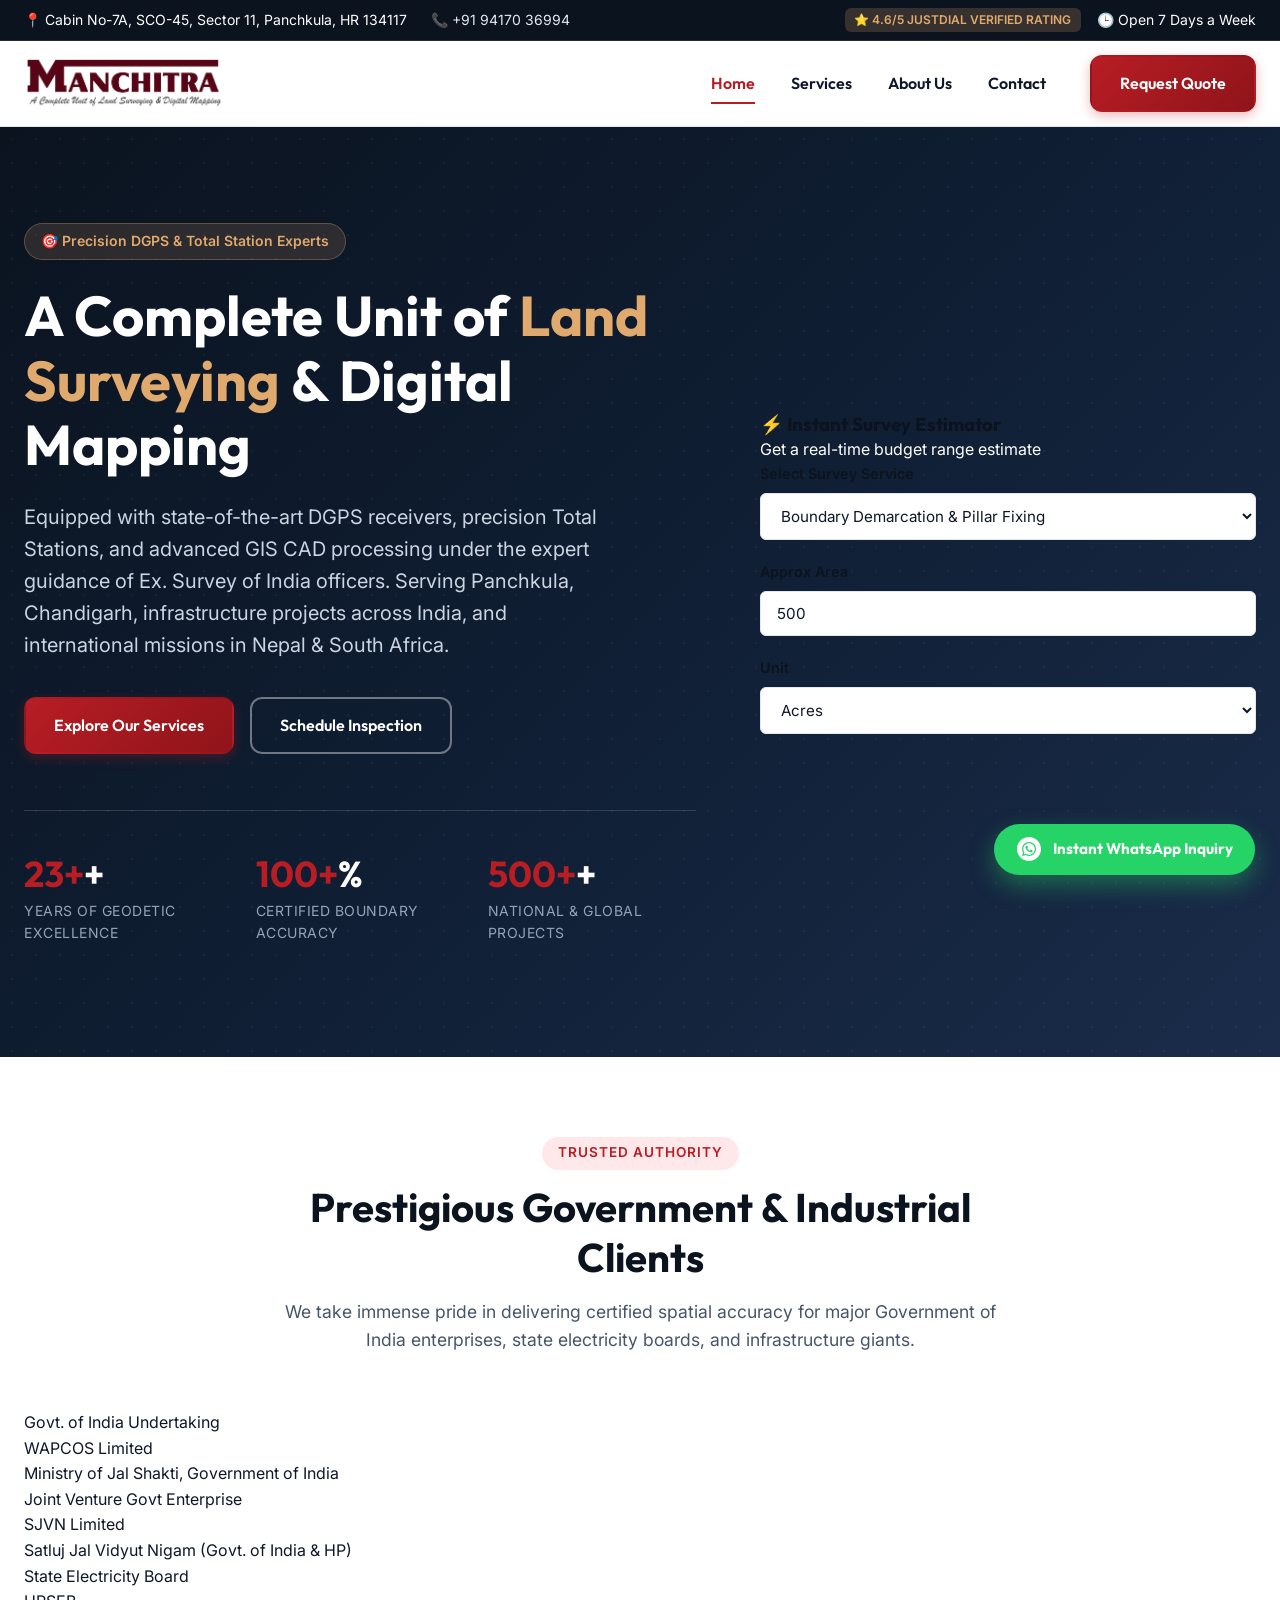
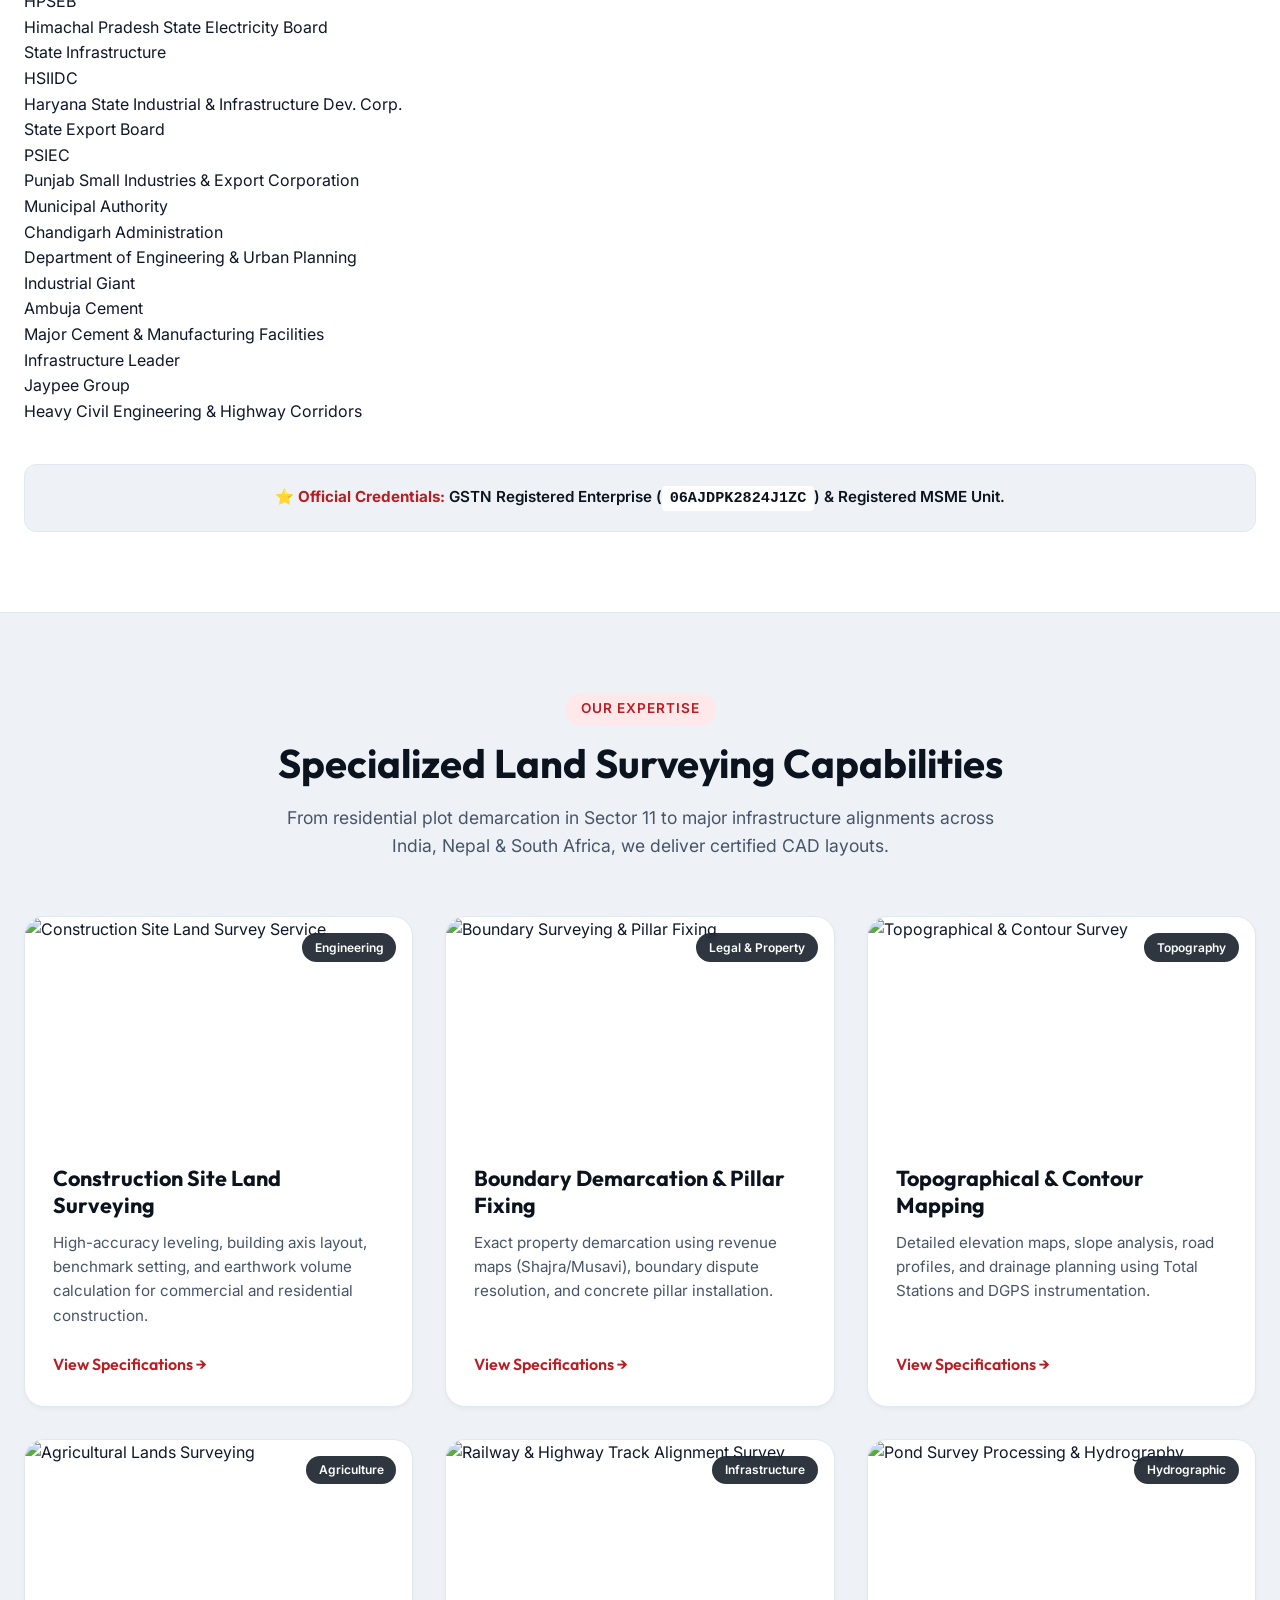
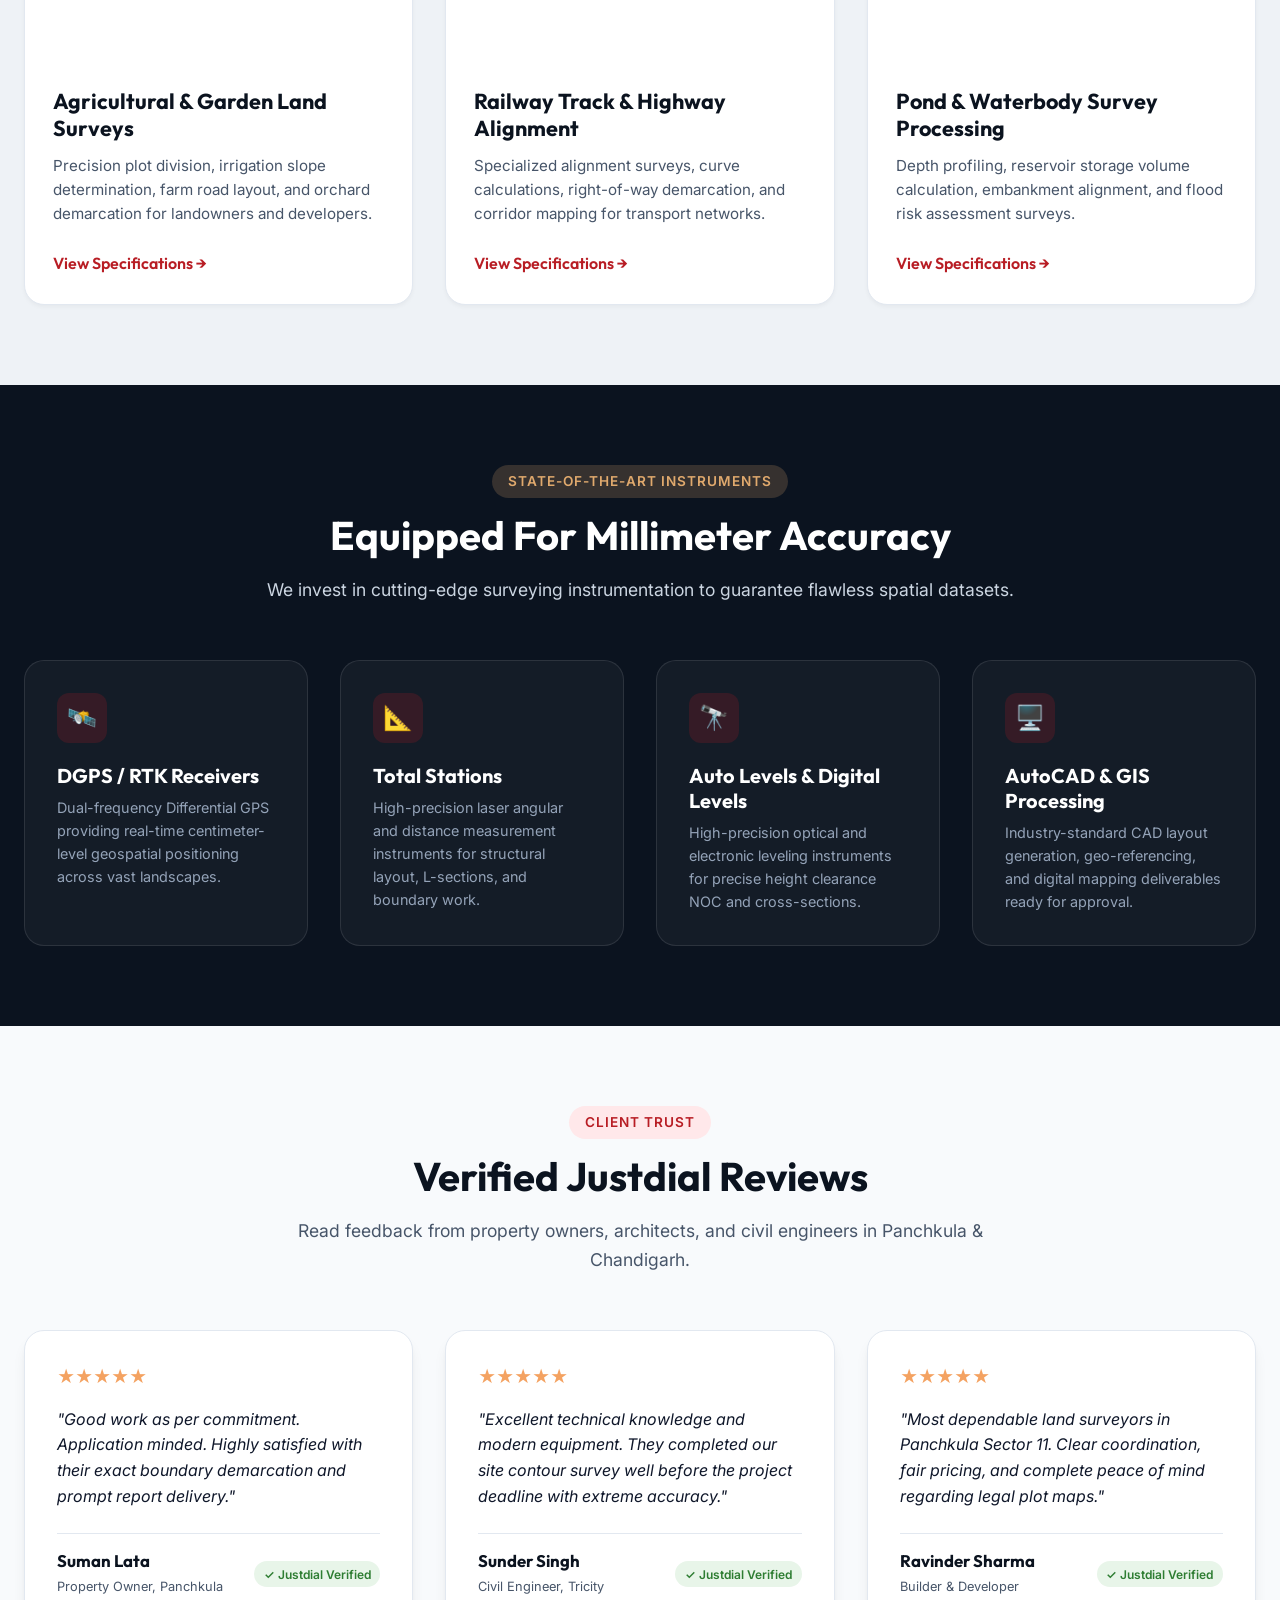
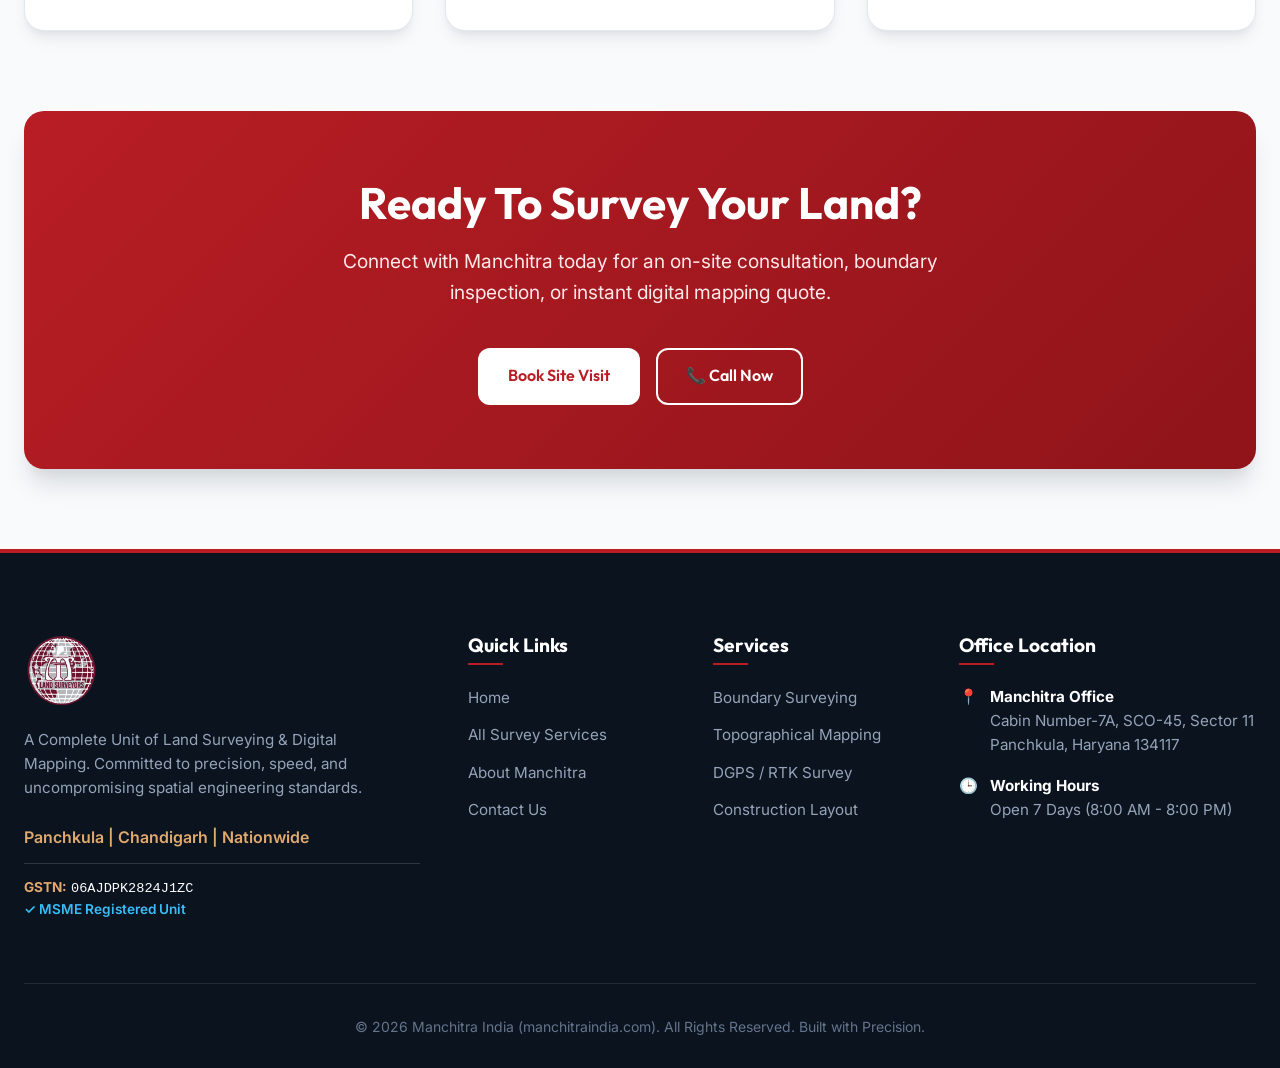
==== index.html @ 1bd9fab3 "Highlight prestigious govt clients, display all 16 services, showcase Er. Narinder Kumar & Ex. Surve" ====
<!DOCTYPE html>
<html lang="en-IN">
<head>
    <meta charset="UTF-8">
    <meta name="viewport" content="width=device-width, initial-scale=1.0">
    <title>Manchitra India | Best Land Surveyors & Digital Mapping in Panchkula & Chandigarh</title>
    <meta name="description" content="Manchitra is a Complete Unit of Land Surveying & Digital Mapping located in Sector 11, Panchkula. Expert services in Boundary Survey, DGPS, Topographical Mapping, Construction Layout & GIS across India.">
    <meta name="keywords" content="Land Surveyors Panchkula, DGPS Survey Chandigarh, Topographical Survey Haryana, Manchitra Land Survey, Boundary Demarcation Tricity, Contour Mapping India">
    <link rel="canonical" href="https://manchitraindia.com/">
    
    <!-- OpenGraph SEO -->
    <meta property="og:title" content="Manchitra India | Complete Unit of Land Surveying & Digital Mapping">
    <meta property="og:description" content="Professional land surveying, DGPS mapping, contour surveys, and construction layout services in Panchkula Sector 11 and nationwide. Rated 4.6★ by verified clients.">
    <meta property="og:type" content="website">
    <meta property="og:url" content="https://manchitraindia.com/">
    <meta property="og:image" content="assets/logo_big.png">
    <link rel="icon" type="image/png" href="assets/logo_small.png">
    <link rel="apple-touch-icon" href="assets/logo_small.png">

    <!-- Stylesheets -->
    <link rel="stylesheet" href="css/style.css">

    <!-- Structured JSON-LD Schema for LocalBusiness & Services -->
    <script type="application/ld+json">
    {
      "@context": "https://schema.org",
      "@type": "ProfessionalService",
      "name": "Manchitra - A Complete Unit of Land Surveying & Digital Mapping",
      "url": "https://manchitraindia.com",
      "logo": "https://manchitraindia.com/assets/logo_big.png",
      "image": "https://images.jdmagicbox.com/comp/panchkula/n3/0172px172.x172.140725221535.d7n3/catalogue/manchitra-panchkula-sector-11-panchkula-land-surveyors-bbo1nt22s8.jpg",
      "description": "Leading land surveying and digital GIS mapping enterprise in Sector 11, Panchkula. Specializing in boundary surveys, DGPS coordinates, highway leveling, and topographical reports.",
      "address": {
        "@type": "PostalAddress",
        "streetAddress": "Cabin Number-7A, SCO-45, Sector 11",
        "addressLocality": "Panchkula",
        "addressRegion": "Haryana",
        "postalCode": "134117",
        "addressCountry": "IN"
      },
      "geo": {
        "@type": "GeoCoordinates",
        "latitude": "30.6864167",
        "longitude": "76.8491389"
      },
      "openingHoursSpecification": [
        {
          "@type": "OpeningHoursSpecification",
          "dayOfWeek": ["Monday", "Tuesday", "Wednesday", "Thursday", "Friday", "Saturday", "Sunday"],
          "opens": "08:00",
          "closes": "20:00"
        }
      ],
      "aggregateRating": {
        "@type": "AggregateRating",
        "ratingValue": "4.6",
        "reviewCount": "23"
      },
      "areaServed": ["Panchkula", "Chandigarh", "Mohali", "Haryana", "Punjab", "Himachal Pradesh", "India", "Nepal", "South Africa"]
    }
    </script>
</head>
<body>

    <!-- Topbar -->
    <div class="topbar">
        <div class="container">
            <div class="topbar-contact">
                <span>📍 Cabin No-7A, SCO-45, Sector 11, Panchkula, HR 134117</span>
                <a href="https://api.whatsapp.com/send?phone=919417036994&text=Hello%20Manchitra%20Team!%20I%20would%20like%20to%20inquire%20about%20land%20surveying%20services." target="_blank" aria-label="Chat on WhatsApp">📞 +91 94170 36994</a>
            </div>
            <div style="display: flex; align-items: center; gap: 1rem;">
                <span class="topbar-badge">⭐ 4.6/5 Justdial Verified Rating</span>
                <span>🕒 Open 7 Days a Week</span>
            </div>
        </div>
    </div>

    <!-- Navigation -->
    <header class="navbar">
        <div class="container nav-container">
            <a href="index.html" class="brand-logo">
                <img src="assets/logo_big.png" alt="Manchitra Land Surveying Logo">
            </a>
            <nav class="nav-links">
                <a href="index.html" class="nav-link active">Home</a>
                <a href="services.html" class="nav-link">Services</a>
                <a href="about.html" class="nav-link">About Us</a>
                <a href="contact.html" class="nav-link">Contact</a>
                <a href="contact.html" class="btn btn-primary" style="margin-left: 0.5rem;">Request Quote</a>
            </nav>
            <button class="mobile-toggle" id="mobile-menu-btn" aria-label="Toggle Menu">☰</button>
        </div>
    </header>

    <!-- Dynamic Hero Section -->
    <section class="hero">
        <div class="hero-contour-bg"></div>
        <div class="container hero-grid">
            <div class="hero-content">
                <div class="hero-tag">🎯 Precision DGPS & Total Station Experts</div>
                <h1 class="hero-title">A Complete Unit of <span>Land Surveying</span> & Digital Mapping</h1>
                <p class="hero-subtitle">Equipped with state-of-the-art DGPS receivers, precision Total Stations, and advanced GIS CAD processing under the expert guidance of Ex. Survey of India officers. Serving Panchkula, Chandigarh, infrastructure projects across India, and international missions in Nepal & South Africa.</p>
                <div class="hero-actions">
                    <a href="services.html" class="btn btn-primary">Explore Our Services</a>
                    <a href="contact.html" class="btn btn-outline" style="color: #FFFFFF; border-color: rgba(255,255,255,0.4);">Schedule Inspection</a>
                </div>
                <div class="hero-stats">
                    <div class="stat-item">
                        <h3><span class="counter-val" data-target="23">0</span>+</h3>
                        <p>Years of Geodetic Excellence</p>
                    </div>
                    <div class="stat-item">
                        <h3><span class="counter-val" data-target="100">0</span>%</h3>
                        <p>Certified Boundary Accuracy</p>
                    </div>
                    <div class="stat-item">
                        <h3><span class="counter-val" data-target="500">0</span>+</h3>
                        <p>National & Global Projects</p>
                    </div>
                </div>
            </div>
            
            <div class="hero-interactive">
                <div class="estimator-card">
                    <div class="estimator-header">
                        <h3>⚡ Instant Survey Estimator</h3>
                        <p>Get a real-time budget range estimate</p>
                    </div>
                    <form id="consultation-form">
                        <div class="form-group">
                            <label class="form-label" for="survey-type">Select Survey Service</label>
                            <select id="survey-type" class="form-select">
                                <option value="boundary">Boundary Demarcation & Pillar Fixing</option>
                                <option value="topography">Topographical & Contour Mapping</option>
                                <option value="construction">Construction Layout & Leveling</option>
                                <option value="agriculture">Agricultural & Garden Land Division</option>
                                <option value="infrastructure">Railway Track & Highway Alignment</option>
                                <option value="hydro">Pond Survey & Hydrography</option>
                            </select>
                        </div>
                        <div class="form-row">
                            <div class="form-group">
                                <label class="form-label" for="plot-size">Approx Area</label>
                                <input type="number" id="plot-size" class="form-input" placeholder="e.g. 500" value="500" min="1">
                            </div>
                            <div class="form-group">
                                <label class="form-label" for="area-unit">Unit</label>
                                <select id="area-unit" class="form-select">
                                    <option value="acre">Acres</option>
                                    <option value="sqyd">Sq. Yards</option>
                                </select>
                            </div>
                        </div>
                    </form>
                </div>
            </div>
        </div>
    </section>

    <!-- Prestigious Clients Section -->
    <section class="section" style="background: #FFFFFF; border-bottom: 1px solid var(--border-color);">
        <div class="container">
            <div class="section-header">
                <span class="section-tag" style="color: var(--primary);">Trusted Authority</span>
                <h2 class="section-title">Prestigious Government & Industrial Clients</h2>
                <p class="section-desc">We take immense pride in delivering certified spatial accuracy for major Government of India enterprises, state electricity boards, and infrastructure giants.</p>
            </div>
            <div class="client-grid">
                <div class="client-card">
                    <span class="client-badge badge-govt">Govt. of India Undertaking</span>
                    <div class="client-name">WAPCOS Limited</div>
                    <div class="client-desc">Ministry of Jal Shakti, Government of India</div>
                </div>
                <div class="client-card">
                    <span class="client-badge badge-power">Joint Venture Govt Enterprise</span>
                    <div class="client-name">SJVN Limited</div>
                    <div class="client-desc">Satluj Jal Vidyut Nigam (Govt. of India & HP)</div>
                </div>
                <div class="client-card">
                    <span class="client-badge badge-govt">State Electricity Board</span>
                    <div class="client-name">HPSEB</div>
                    <div class="client-desc">Himachal Pradesh State Electricity Board</div>
                </div>
                <div class="client-card">
                    <span class="client-badge badge-power">State Infrastructure</span>
                    <div class="client-name">HSIIDC</div>
                    <div class="client-desc">Haryana State Industrial & Infrastructure Dev. Corp.</div>
                </div>
                <div class="client-card">
                    <span class="client-badge badge-govt">State Export Board</span>
                    <div class="client-name">PSIEC</div>
                    <div class="client-desc">Punjab Small Industries & Export Corporation</div>
                </div>
                <div class="client-card">
                    <span class="client-badge badge-power">Municipal Authority</span>
                    <div class="client-name">Chandigarh Administration</div>
                    <div class="client-desc">Department of Engineering & Urban Planning</div>
                </div>
                <div class="client-card">
                    <span class="client-badge badge-infra">Industrial Giant</span>
                    <div class="client-name">Ambuja Cement</div>
                    <div class="client-desc">Major Cement & Manufacturing Facilities</div>
                </div>
                <div class="client-card">
                    <span class="client-badge badge-infra">Infrastructure Leader</span>
                    <div class="client-name">Jaypee Group</div>
                    <div class="client-desc">Heavy Civil Engineering & Highway Corridors</div>
                </div>
            </div>
            <div style="margin-top: 2.5rem; padding: 1.25rem 2rem; background: var(--bg-alt); border-radius: var(--radius-md); text-align: center; border: 1px solid var(--border-color);">
                <p style="margin: 0; font-size: 0.95rem; color: var(--navy-dark); font-weight: 600;">
                    ⭐ <strong style="color: var(--primary);">Official Credentials:</strong> GSTN Registered Enterprise (<code style="background: #FFFFFF; padding: 0.2rem 0.5rem; border-radius: 4px; font-weight: 700;">06AJDPK2824J1ZC</code>) & Registered MSME Unit.
                </p>
            </div>
        </div>
    </section>

    <!-- Core Services Section -->
    <section class="section" style="background-color: var(--bg-alt);">
        <div class="container">
            <div class="section-header">
                <span class="section-tag">Our Expertise</span>
                <h2 class="section-title">Specialized Land Surveying Capabilities</h2>
                <p class="section-desc">From residential plot demarcation in Sector 11 to major infrastructure alignments across India, Nepal & South Africa, we deliver certified CAD layouts.</p>
            </div>
            <div class="services-grid">
                <!-- Card 1 -->
                <article class="service-card">
                    <div class="service-image">
                        <img src="https://images.jdmagicbox.com/quickquotes/images_main/construction-site-lands-survey-service-2220748091-632ebdai.jpg" alt="Construction Site Land Survey Service" loading="lazy">
                        <span class="service-badge">Engineering</span>
                    </div>
                    <div class="service-content">
                        <h3>Construction Site Land Surveying</h3>
                        <p>High-accuracy leveling, building axis layout, benchmark setting, and earthwork volume calculation for commercial and residential construction.</p>
                        <a href="services.html#construction" class="service-link">View Specifications →</a>
                    </div>
                </article>

                <!-- Card 2 -->
                <article class="service-card">
                    <div class="service-image">
                        <img src="https://images.jdmagicbox.com/quickquotes/images_main/boundary-surveying-service-2220747751-vrj4vju0.jpg" alt="Boundary Surveying & Pillar Fixing" loading="lazy">
                        <span class="service-badge">Legal & Property</span>
                    </div>
                    <div class="service-content">
                        <h3>Boundary Demarcation & Pillar Fixing</h3>
                        <p>Exact property demarcation using revenue maps (Shajra/Musavi), boundary dispute resolution, and concrete pillar installation.</p>
                        <a href="services.html#boundary" class="service-link">View Specifications →</a>
                    </div>
                </article>

                <!-- Card 3 -->
                <article class="service-card">
                    <div class="service-image">
                        <img src="https://images.jdmagicbox.com/quickquotes/images_main/topographical-building-surveying-service-2220746801-k1uf9dxy.jpg" alt="Topographical & Contour Survey" loading="lazy">
                        <span class="service-badge">Topography</span>
                    </div>
                    <div class="service-content">
                        <h3>Topographical & Contour Mapping</h3>
                        <p>Detailed elevation maps, slope analysis, road profiles, and drainage planning using Total Stations and DGPS instrumentation.</p>
                        <a href="services.html#topography" class="service-link">View Specifications →</a>
                    </div>
                </article>

                <!-- Card 4 -->
                <article class="service-card">
                    <div class="service-image">
                        <img src="https://images.jdmagicbox.com/quickquotes/images_main/agricultural-lands-surveying-services-2220748364-o0g5fwv8.jpg" alt="Agricultural Lands Surveying" loading="lazy">
                        <span class="service-badge">Agriculture</span>
                    </div>
                    <div class="service-content">
                        <h3>Agricultural & Garden Land Surveys</h3>
                        <p>Precision plot division, irrigation slope determination, farm road layout, and orchard demarcation for landowners and developers.</p>
                        <a href="services.html#agriculture" class="service-link">View Specifications →</a>
                    </div>
                </article>

                <!-- Card 5 -->
                <article class="service-card">
                    <div class="service-image">
                        <img src="https://images.jdmagicbox.com/quickquotes/images_main/railway-track-alignment-survey-services-2220748150-n3rke7xu.jpg" alt="Railway & Highway Track Alignment Survey" loading="lazy">
                        <span class="service-badge">Infrastructure</span>
                    </div>
                    <div class="service-content">
                        <h3>Railway Track & Highway Alignment</h3>
                        <p>Specialized alignment surveys, curve calculations, right-of-way demarcation, and corridor mapping for transport networks.</p>
                        <a href="services.html#infrastructure" class="service-link">View Specifications →</a>
                    </div>
                </article>

                <!-- Card 6 -->
                <article class="service-card">
                    <div class="service-image">
                        <img src="https://images.jdmagicbox.com/quickquotes/images_main/pond-survey-processing-services-2220748122-t9b03xxu.jpg" alt="Pond Survey Processing & Hydrography" loading="lazy">
                        <span class="service-badge">Hydrographic</span>
                    </div>
                    <div class="service-content">
                        <h3>Pond & Waterbody Survey Processing</h3>
                        <p>Depth profiling, reservoir storage volume calculation, embankment alignment, and flood risk assessment surveys.</p>
                        <a href="services.html#hydro" class="service-link">View Specifications →</a>
                    </div>
                </article>
            </div>
        </div>
    </section>

    <!-- Equipment & Technology Section -->
    <section class="section tech-section">
        <div class="container">
            <div class="section-header">
                <span class="section-tag" style="background: rgba(224,169,109,0.2); color: var(--accent-gold);">State-of-the-Art Instruments</span>
                <h2 class="section-title" style="color: #FFFFFF;">Equipped For Millimeter Accuracy</h2>
                <p class="section-desc" style="color: #CBD5E1;">We invest in cutting-edge surveying instrumentation to guarantee flawless spatial datasets.</p>
            </div>
            <div class="tech-grid">
                <div class="tech-card">
                    <div class="tech-icon">🛰️</div>
                    <h3>DGPS / RTK Receivers</h3>
                    <p>Dual-frequency Differential GPS providing real-time centimeter-level geospatial positioning across vast landscapes.</p>
                </div>
                <div class="tech-card">
                    <div class="tech-icon">📐</div>
                    <h3>Total Stations</h3>
                    <p>High-precision laser angular and distance measurement instruments for structural layout, L-sections, and boundary work.</p>
                </div>
                <div class="tech-card">
                    <div class="tech-icon">🔭</div>
                    <h3>Auto Levels & Digital Levels</h3>
                    <p>High-precision optical and electronic leveling instruments for precise height clearance NOC and cross-sections.</p>
                </div>
                <div class="tech-card">
                    <div class="tech-icon">🖥️</div>
                    <h3>AutoCAD & GIS Processing</h3>
                    <p>Industry-standard CAD layout generation, geo-referencing, and digital mapping deliverables ready for approval.</p>
                </div>
            </div>
        </div>
    </section>

    <!-- Testimonials / Verified Reviews -->
    <section class="section">
        <div class="container">
            <div class="section-header">
                <span class="section-tag">Client Trust</span>
                <h2 class="section-title">Verified Justdial Reviews</h2>
                <p class="section-desc">Read feedback from property owners, architects, and civil engineers in Panchkula & Chandigarh.</p>
            </div>
            <div class="testimonials-grid">
                <div class="review-card">
                    <div class="review-stars">★★★★★</div>
                    <p class="review-text">"Good work as per commitment. Application minded. Highly satisfied with their exact boundary demarcation and prompt report delivery."</p>
                    <div class="review-author">
                        <div class="author-info">
                            <h4>Suman Lata</h4>
                            <span>Property Owner, Panchkula</span>
                        </div>
                        <span class="jd-verified">✓ Justdial Verified</span>
                    </div>
                </div>
                <div class="review-card">
                    <div class="review-stars">★★★★★</div>
                    <p class="review-text">"Excellent technical knowledge and modern equipment. They completed our site contour survey well before the project deadline with extreme accuracy."</p>
                    <div class="review-author">
                        <div class="author-info">
                            <h4>Sunder Singh</h4>
                            <span>Civil Engineer, Tricity</span>
                        </div>
                        <span class="jd-verified">✓ Justdial Verified</span>
                    </div>
                </div>
                <div class="review-card">
                    <div class="review-stars">★★★★★</div>
                    <p class="review-text">"Most dependable land surveyors in Panchkula Sector 11. Clear coordination, fair pricing, and complete peace of mind regarding legal plot maps."</p>
                    <div class="review-author">
                        <div class="author-info">
                            <h4>Ravinder Sharma</h4>
                            <span>Builder & Developer</span>
                        </div>
                        <span class="jd-verified">✓ Justdial Verified</span>
                    </div>
                </div>
            </div>
        </div>
    </section>

    <!-- CTA Banner -->
    <section class="section" style="padding-top: 0;">
        <div class="container">
            <div class="cta-banner">
                <h2>Ready To Survey Your Land?</h2>
                <p>Connect with Manchitra today for an on-site consultation, boundary inspection, or instant digital mapping quote.</p>
                <div style="display: flex; gap: 1rem; justify-content: center; flex-wrap: wrap;">
                    <a href="contact.html" class="btn btn-secondary" style="background: #FFFFFF; color: var(--primary);">Book Site Visit</a>
                    <a href="tel:+919417036994" class="btn btn-outline" style="color: #FFFFFF; border-color: #FFFFFF;">📞 Call Now</a>
                </div>
            </div>
        </div>
    </section>

    <!-- Footer -->
    <footer class="footer">
        <div class="container">
            <div class="footer-grid">
                <div class="footer-brand">
                    <img src="assets/logo_small.png" alt="Manchitra Footer Logo">
                    <p>A Complete Unit of Land Surveying & Digital Mapping. Committed to precision, speed, and uncompromising spatial engineering standards.</p>
                    <div style="color: var(--accent-gold); font-weight: 600;">Panchkula | Chandigarh | Nationwide</div>
                    <div style="margin-top: 0.8rem; padding-top: 0.8rem; border-top: 1px solid rgba(255,255,255,0.15); font-size: 0.85rem; line-height: 1.5;">
                        <span style="color: var(--accent-gold); font-weight: 700;">GSTN:</span> <code style="color: #FFFFFF; font-family: monospace;">06AJDPK2824J1ZC</code><br>
                        <span style="color: #38BDF8; font-weight: 600;">✓ MSME Registered Unit</span>
                    </div>
                </div>
                <div>
                    <h3 class="footer-heading">Quick Links</h3>
                    <ul class="footer-links">
                        <li><a href="index.html">Home</a></li>
                        <li><a href="services.html">All Survey Services</a></li>
                        <li><a href="about.html">About Manchitra</a></li>
                        <li><a href="contact.html">Contact Us</a></li>
                    </ul>
                </div>
                <div>
                    <h3 class="footer-heading">Services</h3>
                    <ul class="footer-links">
                        <li><a href="services.html">Boundary Surveying</a></li>
                        <li><a href="services.html">Topographical Mapping</a></li>
                        <li><a href="services.html">DGPS / RTK Survey</a></li>
                        <li><a href="services.html">Construction Layout</a></li>
                    </ul>
                </div>
                <div>
                    <h3 class="footer-heading">Office Location</h3>
                    <ul class="footer-contact">
                        <li><span>📍</span><div><strong>Manchitra Office</strong><br>Cabin Number-7A, SCO-45, Sector 11<br>Panchkula, Haryana 134117</div></li>
                        <li><span>🕒</span><div><strong>Working Hours</strong><br>Open 7 Days (8:00 AM - 8:00 PM)</div></li>
                    </ul>
                </div>
            </div>
            <div class="footer-bottom">
                <p>&copy; 2026 Manchitra India (manchitraindia.com). All Rights Reserved. Built with Precision.</p>
            </div>
        </div>
    </footer>

    <!-- Floating WhatsApp Widget -->
    <a href="https://api.whatsapp.com/send?phone=919417036994&text=Hello%20Manchitra%20Team!%20I%20would%20like%20to%20inquire%20about%20land%20surveying%20services." target="_blank" class="whatsapp-float" aria-label="Chat on WhatsApp">
        <svg viewBox="0 0 24 24"><path d="M12.031 6.172c-3.181 0-5.767 2.586-5.768 5.766-.001 1.298.38 2.27 1.019 3.287l-.582 2.128 2.182-.573c.978.58 1.911.928 3.145.929 3.178 0 5.767-2.587 5.768-5.766.001-3.187-2.575-5.77-5.764-5.771zm3.392 8.244c-.144.405-.837.774-1.17.824-.299.045-.677.063-1.092-.069-.252-.08-.575-.187-.988-.365-1.739-.751-2.874-2.502-2.961-2.617-.087-.116-.708-.94-.708-1.793s.448-1.273.607-1.446c.159-.173.346-.217.462-.217l.332.006c.106.005.249-.04.39.298.144.347.491 1.2.534 1.287.043.087.072.188.014.304-.058.116-.087.188-.173.289l-.26.304c-.087.086-.177.18-.076.354.101.174.449.741.964 1.201.662.591 1.221.774 1.394.86s.289.072.39-.043c.101-.116.433-.506.549-.68.116-.173.231-.145.39-.087s1.011.477 1.184.564.289.13.332.202c.045.072.045.419-.1.824zm-3.423-14.416c-6.627 0-12 5.373-12 12s5.373 12 12 12 12-5.373 12-12-5.373-12-12-12zm.029 18.88c-1.161 0-2.305-.292-3.318-.844l-3.677.964.984-3.595c-.607-1.052-.927-2.246-.926-3.468.001-3.825 3.113-6.937 6.937-6.937 1.856.001 3.601.723 4.914 2.036 1.312 1.313 2.034 3.058 2.034 4.913-.001 3.824-3.113 6.931-6.948 6.931z"/></svg>
        <span>Instant WhatsApp Inquiry</span>
    </a>

    <!-- Main JavaScript -->
    <script src="js/main.js"></script>
</body>
</html>
---- css/style.css ----
@import url('https://fonts.googleapis.com/css2?family=Inter:wght@300;400;500;600;700&family=Outfit:wght@400;500;600;700;800&display=swap');

:root {
    /* Brand Design Tokens */
    --primary: #B81D24;
    --primary-hover: #D41C2B;
    --primary-dark: #8F141A;
    --primary-light: #FFE8EA;
    
    --navy-dark: #0B131F;
    --navy-card: #142135;
    --navy-light: #1E304B;
    
    --accent-gold: #E0A96D;
    --accent-amber: #F4A261;
    --whatsapp-green: #25D366;
    --whatsapp-hover: #128C7E;
    
    /* Neutral Palette */
    --bg-main: #F8FAFC;
    --bg-alt: #EEF2F6;
    --bg-card: #FFFFFF;
    --text-main: #0F172A;
    --text-muted: #475569;
    --text-light: #94A3B8;
    --border-color: #E2E8F0;
    
    /* Typography */
    --font-heading: 'Outfit', -apple-system, BlinkMacSystemFont, 'Segoe UI', Roboto, sans-serif;
    --font-body: 'Inter', -apple-system, BlinkMacSystemFont, 'Segoe UI', Roboto, sans-serif;
    
    /* Shadows & Effects */
    --shadow-sm: 0 2px 4px rgba(11, 19, 31, 0.04);
    --shadow-md: 0 10px 15px -3px rgba(11, 19, 31, 0.08), 0 4px 6px -2px rgba(11, 19, 31, 0.04);
    --shadow-lg: 0 20px 25px -5px rgba(11, 19, 31, 0.12), 0 10px 10px -5px rgba(11, 19, 31, 0.04);
    --shadow-glow: 0 0 25px rgba(184, 29, 36, 0.25);
    
    --radius-sm: 6px;
    --radius-md: 12px;
    --radius-lg: 20px;
    --radius-full: 9999px;
    
    --transition: all 0.3s cubic-bezier(0.4, 0, 0.2, 1);
}

/* Global Reset & Base */
*, *::before, *::after {
    box-sizing: border-box;
    margin: 0;
    padding: 0;
}

html {
    scroll-behavior: smooth;
    font-size: 16px;
}

body {
    font-family: var(--font-body);
    background-color: var(--bg-main);
    color: var(--text-main);
    line-height: 1.6;
    overflow-x: hidden;
    -webkit-font-smoothing: antialiased;
}

h1, h2, h3, h4, h5, h6 {
    font-family: var(--font-heading);
    color: var(--navy-dark);
    line-height: 1.25;
    font-weight: 700;
}

a {
    color: inherit;
    text-decoration: none;
    transition: var(--transition);
}

img {
    max-width: 100%;
    height: auto;
    display: block;
}

ul {
    list-style: none;
}

/* Container */
.container {
    width: 100%;
    max-width: 1280px;
    margin: 0 auto;
    padding: 0 1.5rem;
}

/* Section Common */
.section {
    padding: 5rem 0;
}

.section-header {
    text-align: center;
    max-width: 750px;
    margin: 0 auto 3.5rem auto;
}

.section-tag {
    display: inline-block;
    padding: 0.35rem 1rem;
    background-color: var(--primary-light);
    color: var(--primary);
    font-weight: 600;
    font-size: 0.85rem;
    text-transform: uppercase;
    letter-spacing: 1px;
    border-radius: var(--radius-full);
    margin-bottom: 0.75rem;
}

.section-title {
    font-size: 2.5rem;
    margin-bottom: 1rem;
}

.section-desc {
    color: var(--text-muted);
    font-size: 1.1rem;
}

/* Buttons */
.btn {
    display: inline-flex;
    align-items: center;
    justify-content: center;
    gap: 0.5rem;
    padding: 0.85rem 1.75rem;
    font-family: var(--font-heading);
    font-weight: 600;
    font-size: 1rem;
    border-radius: var(--radius-md);
    cursor: pointer;
    transition: var(--transition);
    border: 2px solid transparent;
}

.btn-primary {
    background: linear-gradient(135deg, var(--primary) 0%, var(--primary-dark) 100%);
    color: #FFFFFF;
    box-shadow: 0 4px 12px rgba(184, 29, 36, 0.3);
}

.btn-primary:hover {
    background: linear-gradient(135deg, var(--primary-hover) 0%, var(--primary) 100%);
    transform: translateY(-2px);
    box-shadow: 0 6px 18px rgba(184, 29, 36, 0.4);
}

.btn-secondary {
    background-color: var(--navy-dark);
    color: #FFFFFF;
}

.btn-secondary:hover {
    background-color: var(--navy-light);
    transform: translateY(-2px);
}

.btn-outline {
    background-color: transparent;
    border-color: var(--navy-dark);
    color: var(--navy-dark);
}

.btn-outline:hover {
    background-color: var(--navy-dark);
    color: #FFFFFF;
}

/* Top Notification Bar */
.topbar {
    background-color: var(--navy-dark);
    color: #FFFFFF;
    font-size: 0.875rem;
    padding: 0.5rem 0;
    border-bottom: 1px solid rgba(255, 255, 255, 0.1);
}

.topbar .container {
    display: flex;
    justify-content: space-between;
    align-items: center;
    flex-wrap: wrap;
    gap: 1rem;
}

.topbar-contact {
    display: flex;
    align-items: center;
    gap: 1.5rem;
}

.topbar-contact a {
    display: flex;
    align-items: center;
    gap: 0.4rem;
    color: #E2E8F0;
}

.topbar-contact a:hover {
    color: var(--accent-gold);
}

.topbar-badge {
    background-color: rgba(224, 169, 109, 0.2);
    color: var(--accent-gold);
    padding: 0.15rem 0.6rem;
    border-radius: var(--radius-sm);
    font-weight: 600;
    font-size: 0.75rem;
    text-transform: uppercase;
}

/* Navigation Header */
.navbar {
    position: sticky;
    top: 0;
    z-index: 1000;
    background-color: rgba(255, 255, 255, 0.95);
    backdrop-filter: blur(12px);
    border-bottom: 1px solid var(--border-color);
    transition: var(--transition);
}

.navbar.scrolled {
    box-shadow: var(--shadow-md);
}

.nav-container {
    display: flex;
    justify-content: space-between;
    align-items: center;
    height: 85px;
}

.brand-logo {
    display: flex;
    align-items: center;
    gap: 0.75rem;
}

.brand-logo img {
    height: 55px;
    width: auto;
    transition: var(--transition);
}

.brand-logo:hover img {
    transform: scale(1.02);
}

.nav-links {
    display: flex;
    align-items: center;
    gap: 2.25rem;
}

.nav-link {
    font-family: var(--font-heading);
    font-weight: 600;
    color: var(--text-main);
    position: relative;
    padding: 0.5rem 0;
}

.nav-link::after {
    content: '';
    position: absolute;
    bottom: 0;
    left: 0;
    width: 0;
    height: 2px;
    background-color: var(--primary);
    transition: width 0.3s ease;
}

.nav-link:hover {
    color: var(--primary);
}

.nav-link:hover::after, .nav-link.active::after {
    width: 100%;
}

.nav-link.active {
    color: var(--primary);
}

/* Mobile Menu Button */
.mobile-toggle {
    display: none;
    background: none;
    border: none;
    font-size: 1.75rem;
    color: var(--navy-dark);
    cursor: pointer;
}

/* Hero Section */
.hero {
    position: relative;
    background: linear-gradient(135deg, var(--navy-dark) 0%, #0F1E33 50%, #1A2C4A 100%);
    color: #FFFFFF;
    padding: 6rem 0 7rem 0;
    overflow: hidden;
}

.hero-contour-bg {
    position: absolute;
    inset: 0;
    background-image: radial-gradient(rgba(255, 255, 255, 0.08) 1px, transparent 1px);
    background-size: 24px 24px;
    opacity: 0.6;
}

.hero-grid {
    display: grid;
    grid-template-columns: 1.15fr 0.85fr;
    gap: 4rem;
    align-items: center;
    position: relative;
    z-index: 2;
}

.hero-tag {
    display: inline-flex;
    align-items: center;
    gap: 0.5rem;
    padding: 0.4rem 1rem;
    background-color: rgba(224, 169, 109, 0.15);
    border: 1px solid rgba(224, 169, 109, 0.3);
    color: var(--accent-gold);
    border-radius: var(--radius-full);
    font-size: 0.875rem;
    font-weight: 600;
    margin-bottom: 1.5rem;
}

.hero-title {
    font-size: 3.5rem;
    line-height: 1.15;
    color: #FFFFFF;
    margin-bottom: 1.5rem;
}

.hero-title span {
    color: var(--accent-gold);
}

.hero-subtitle {
    font-size: 1.25rem;
    color: #CBD5E1;
    margin-bottom: 2.25rem;
    max-width: 600px;
}

.hero-actions {
    display: flex;
    flex-wrap: wrap;
    gap: 1rem;
    margin-bottom: 3.5rem;
}

.hero-stats {
    display: grid;
    grid-template-columns: repeat(3, 1fr);
    gap: 1.5rem;
    padding-top: 2.5rem;
    border-top: 1px solid rgba(255, 255, 255, 0.15);
}

.stat-item h3 {
    font-size: 2.25rem;
    color: #FFFFFF;
    margin-bottom: 0.25rem;
}

.stat-item h3 span {
    color: var(--primary);
}

.stat-item p {
    font-size: 0.875rem;
    color: #94A3B8;
    text-transform: uppercase;
    letter-spacing: 0.5px;
}

/* Interactive Survey Cost Calculator Widget */
.calc-card {
    background-color: #FFFFFF;
    border-radius: var(--radius-lg);
    padding: 2.25rem;
    color: var(--text-main);
    box-shadow: 0 25px 50px -12px rgba(0, 0, 0, 0.4);
    position: relative;
    border: 1px solid rgba(255, 255, 255, 0.2);
}

.calc-header {
    margin-bottom: 1.5rem;
    border-bottom: 1px solid var(--border-color);
    padding-bottom: 1rem;
}

.calc-header h3 {
    font-size: 1.5rem;
    color: var(--navy-dark);
    margin-bottom: 0.25rem;
}

.calc-header p {
    font-size: 0.875rem;
    color: var(--text-muted);
}

.form-group {
    margin-bottom: 1.25rem;
}

.form-label {
    display: block;
    font-weight: 600;
    font-size: 0.9rem;
    margin-bottom: 0.5rem;
    color: var(--navy-dark);
}

.form-select, .form-input {
    width: 100%;
    padding: 0.75rem 1rem;
    border: 1.5px solid var(--border-color);
    border-radius: var(--radius-sm);
    font-family: var(--font-body);
    font-size: 0.95rem;
    color: var(--text-main);
    background-color: #FFFFFF;
    transition: var(--transition);
}

.form-select:focus, .form-input:focus {
    outline: none;
    border-color: var(--primary);
    box-shadow: 0 0 0 3px var(--primary-light);
}

.calc-result {
    background: linear-gradient(135deg, var(--navy-dark) 0%, var(--navy-card) 100%);
    color: #FFFFFF;
    padding: 1.25rem;
    border-radius: var(--radius-md);
    margin: 1.5rem 0;
    display: flex;
    justify-content: space-between;
    align-items: center;
}

.calc-result-label p {
    font-size: 0.85rem;
    color: #94A3B8;
}

.calc-result-label h4 {
    font-size: 1.1rem;
    color: #FFFFFF;
}

.calc-result-value {
    text-align: right;
}

.calc-result-value span {
    font-size: 1.75rem;
    font-weight: 800;
    color: var(--accent-gold);
}

/* Services Grid */
.services-grid {
    display: grid;
    grid-template-columns: repeat(auto-fill, minmax(350px, 1fr));
    gap: 2rem;
}

.service-card {
    background-color: var(--bg-card);
    border-radius: var(--radius-lg);
    overflow: hidden;
    box-shadow: var(--shadow-sm);
    border: 1px solid var(--border-color);
    transition: var(--transition);
    display: flex;
    flex-direction: column;
}

.service-card:hover {
    transform: translateY(-8px);
    box-shadow: var(--shadow-lg);
    border-color: rgba(184, 29, 36, 0.3);
}

.service-image {
    height: 220px;
    position: relative;
    overflow: hidden;
}

.service-image img {
    width: 100%;
    height: 100%;
    object-fit: cover;
    transition: transform 0.6s ease;
}

.service-card:hover .service-image img {
    transform: scale(1.08);
}

.service-badge {
    position: absolute;
    top: 1rem;
    right: 1rem;
    background-color: rgba(11, 19, 31, 0.85);
    backdrop-filter: blur(4px);
    color: #FFFFFF;
    font-size: 0.75rem;
    font-weight: 600;
    padding: 0.3rem 0.8rem;
    border-radius: var(--radius-full);
}

.service-content {
    padding: 1.75rem;
    display: flex;
    flex-direction: column;
    flex-grow: 1;
}

.service-content h3 {
    font-size: 1.35rem;
    margin-bottom: 0.75rem;
    transition: var(--transition);
}

.service-card:hover .service-content h3 {
    color: var(--primary);
}

.service-content p {
    color: var(--text-muted);
    font-size: 0.95rem;
    margin-bottom: 1.5rem;
    flex-grow: 1;
}

.service-link {
    display: inline-flex;
    align-items: center;
    gap: 0.4rem;
    font-weight: 600;
    color: var(--primary);
    font-family: var(--font-heading);
}

.service-link:hover {
    gap: 0.7rem;
}

/* Tech & Equipment Banner */
.tech-section {
    background-color: var(--navy-dark);
    color: #FFFFFF;
    position: relative;
    overflow: hidden;
}

.tech-grid {
    display: grid;
    grid-template-columns: repeat(auto-fit, minmax(260px, 1fr));
    gap: 2rem;
}

.tech-card {
    background: rgba(255, 255, 255, 0.04);
    border: 1px solid rgba(255, 255, 255, 0.1);
    border-radius: var(--radius-lg);
    padding: 2rem;
    transition: var(--transition);
}

.tech-card:hover {
    background: rgba(255, 255, 255, 0.08);
    border-color: var(--accent-gold);
    transform: translateY(-5px);
}

.tech-icon {
    width: 50px;
    height: 50px;
    background-color: rgba(184, 29, 36, 0.2);
    color: var(--accent-gold);
    border-radius: var(--radius-md);
    display: flex;
    align-items: center;
    justify-content: center;
    font-size: 1.5rem;
    margin-bottom: 1.25rem;
}

.tech-card h3 {
    color: #FFFFFF;
    font-size: 1.25rem;
    margin-bottom: 0.5rem;
}

.tech-card p {
    color: #94A3B8;
    font-size: 0.9rem;
}

/* Why Choose Us & About Grid */
.about-grid {
    display: grid;
    grid-template-columns: 1fr 1fr;
    gap: 4rem;
    align-items: center;
}

.about-features {
    display: grid;
    grid-template-columns: 1fr 1fr;
    gap: 1.5rem;
    margin-top: 2rem;
}

.feature-box {
    padding: 1.5rem;
    background-color: var(--bg-alt);
    border-radius: var(--radius-md);
    border-left: 4px solid var(--primary);
}

.feature-box h4 {
    font-size: 1.1rem;
    margin-bottom: 0.3rem;
}

.feature-box p {
    font-size: 0.875rem;
    color: var(--text-muted);
}

/* Testimonials / Justdial Reviews Section */
.testimonials-grid {
    display: grid;
    grid-template-columns: repeat(auto-fit, minmax(320px, 1fr));
    gap: 2rem;
}

.review-card {
    background-color: var(--bg-card);
    border-radius: var(--radius-lg);
    padding: 2rem;
    box-shadow: var(--shadow-md);
    border: 1px solid var(--border-color);
    position: relative;
}

.review-stars {
    color: var(--accent-amber);
    font-size: 1.1rem;
    margin-bottom: 1rem;
}

.review-text {
    font-size: 1rem;
    color: var(--text-main);
    font-style: italic;
    margin-bottom: 1.5rem;
}

.review-author {
    display: flex;
    align-items: center;
    justify-content: space-between;
    border-top: 1px solid var(--border-color);
    padding-top: 1rem;
}

.author-info h4 {
    font-size: 1.05rem;
    margin-bottom: 0.1rem;
}

.author-info span {
    font-size: 0.8rem;
    color: var(--text-muted);
}

.jd-verified {
    display: inline-flex;
    align-items: center;
    gap: 0.3rem;
    font-size: 0.75rem;
    background-color: #E8F5E9;
    color: #2E7D32;
    padding: 0.2rem 0.6rem;
    border-radius: var(--radius-full);
    font-weight: 600;
}

/* Call to Action Banner */
.cta-banner {
    background: linear-gradient(135deg, var(--primary) 0%, var(--primary-dark) 100%);
    color: #FFFFFF;
    border-radius: var(--radius-lg);
    padding: 4rem 3rem;
    text-align: center;
    box-shadow: var(--shadow-lg);
    position: relative;
    overflow: hidden;
}

.cta-banner h2 {
    color: #FFFFFF;
    font-size: 2.75rem;
    margin-bottom: 1rem;
}

.cta-banner p {
    font-size: 1.2rem;
    max-width: 650px;
    margin: 0 auto 2.5rem auto;
    color: var(--primary-light);
}

/* WhatsApp Float Widget */
.whatsapp-float {
    position: fixed;
    bottom: 25px;
    right: 25px;
    z-index: 999;
    background-color: var(--whatsapp-green);
    color: #FFFFFF;
    display: flex;
    align-items: center;
    gap: 0.75rem;
    padding: 0.85rem 1.4rem;
    border-radius: var(--radius-full);
    box-shadow: 0 10px 25px rgba(37, 211, 102, 0.4);
    font-family: var(--font-heading);
    font-weight: 700;
    font-size: 0.95rem;
    transition: var(--transition);
}

.whatsapp-float:hover {
    background-color: var(--whatsapp-hover);
    transform: translateY(-4px) scale(1.03);
    box-shadow: 0 15px 30px rgba(37, 211, 102, 0.5);
    color: #FFFFFF;
}

.whatsapp-float svg {
    width: 24px;
    height: 24px;
    fill: currentColor;
}

/* Footer */
.footer {
    background-color: var(--navy-dark);
    color: #FFFFFF;
    padding: 5rem 0 2rem 0;
    border-top: 4px solid var(--primary);
}

.footer-grid {
    display: grid;
    grid-template-columns: 2fr 1fr 1fr 1.5fr;
    gap: 3rem;
    margin-bottom: 4rem;
}

.footer-brand img {
    height: 75px;
    margin-bottom: 1.25rem;
}

.footer-brand p {
    color: #94A3B8;
    font-size: 0.95rem;
    max-width: 350px;
    margin-bottom: 1.5rem;
}

.footer-heading {
    font-size: 1.2rem;
    color: #FFFFFF;
    margin-bottom: 1.25rem;
    position: relative;
    padding-bottom: 0.5rem;
}

.footer-heading::after {
    content: '';
    position: absolute;
    bottom: 0;
    left: 0;
    width: 35px;
    height: 2px;
    background-color: var(--primary);
}

.footer-links li {
    margin-bottom: 0.75rem;
}

.footer-links a {
    color: #94A3B8;
    font-size: 0.95rem;
}

.footer-links a:hover {
    color: var(--accent-gold);
    padding-left: 4px;
}

.footer-contact li {
    display: flex;
    align-items: flex-start;
    gap: 0.75rem;
    color: #94A3B8;
    font-size: 0.95rem;
    margin-bottom: 1rem;
}

.footer-contact strong {
    color: #FFFFFF;
}

.footer-bottom {
    text-align: center;
    padding-top: 2rem;
    border-top: 1px solid rgba(255, 255, 255, 0.1);
    color: #64748B;
    font-size: 0.875rem;
.client-grid {
    display: grid;
    grid-template-columns: repeat(auto-fit, minmax(250px, 1fr));
    gap: 1.5rem;
    margin-top: 2.5rem;
}

.client-card {
    background: #FFFFFF;
    border: 1px solid var(--border-color);
    border-radius: var(--radius-md);
    padding: 1.75rem 1.25rem;
    text-align: center;
    box-shadow: var(--shadow-sm);
    transition: var(--transition);
    display: flex;
    flex-direction: column;
    align-items: center;
    justify-content: center;
}

.client-card:hover {
    transform: translateY(-4px);
    box-shadow: var(--shadow-md);
    border-color: var(--primary);
}

.client-badge {
    font-size: 0.75rem;
    font-weight: 700;
    text-transform: uppercase;
    letter-spacing: 0.5px;
    padding: 0.25rem 0.7rem;
    border-radius: 50px;
    margin-bottom: 0.75rem;
}

.badge-govt {
    background: rgba(11, 19, 31, 0.08);
    color: var(--navy-dark);
}

.badge-power {
    background: rgba(184, 29, 36, 0.08);
    color: var(--primary);
}

.badge-infra {
    background: rgba(224, 169, 109, 0.25);
    color: #8C5720;
}

.client-name {
    font-size: 1.25rem;
    font-weight: 800;
    color: var(--navy-dark);
    margin-bottom: 0.25rem;
}

.client-desc {
    font-size: 0.85rem;
    color: var(--text-muted);
    line-height: 1.4;
}

/* Responsive Breakpoints */
@media (max-width: 1024px) {
    .hero-grid, .about-grid {
        grid-template-columns: 1fr;
        gap: 3rem;
    }
    
    .footer-grid {
        grid-template-columns: 1fr 1fr;
    }
}

@media (max-width: 768px) {
    .topbar {
        display: none !important;
    }
    body, html {
        overflow-x: hidden;
    }
    .nav-container {
        height: 60px; /* Sleek compact mobile navbar height */
    }
    .brand-logo img {
        height: 38px; /* Perfectly scaled compact logo for phones */
    }
    .nav-links {
        display: none;
        position: absolute;
        top: 60px;
        left: 0;
        width: 100%;
        background-color: #FFFFFF;
        flex-direction: column;
        padding: 1.5rem;
        box-shadow: var(--shadow-md);
        border-bottom: 1px solid var(--border-color);
    }
    
    .nav-links.active {
        display: flex;
    }
    
    .mobile-toggle {
        display: block;
        font-size: 1.5rem;
    }
    
    .hero-title {
        font-size: 1.85rem;
        line-height: 1.25;
        word-break: break-word;
        overflow-wrap: break-word;
    }
    
    .hero-stats {
        grid-template-columns: 1fr;
        gap: 1rem;
    }
    
    .services-grid {
        grid-template-columns: 1fr;
    }
    
    .footer-grid {
        grid-template-columns: 1fr;
    }
    
    .cta-banner {
        padding: 2.5rem 1.5rem;
    }
    
    .cta-banner h2 {
        font-size: 2rem;
    }
}
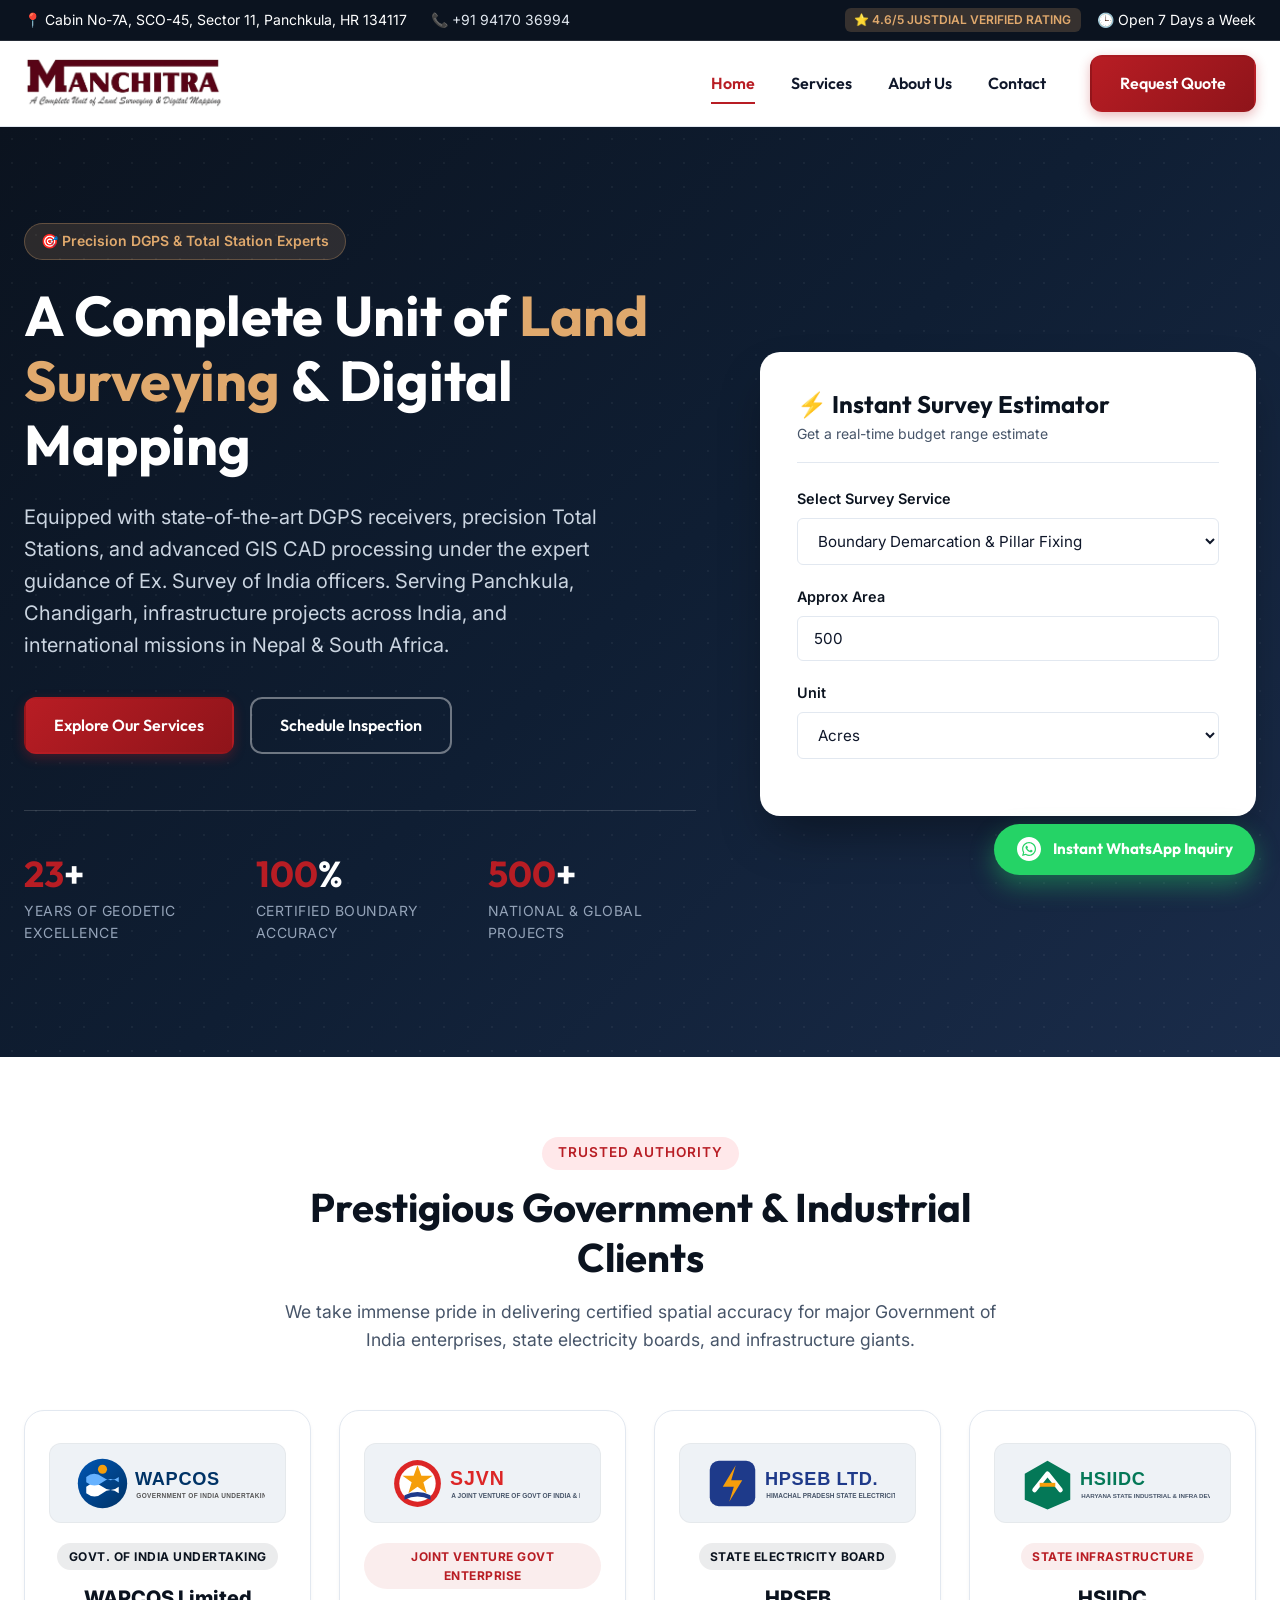
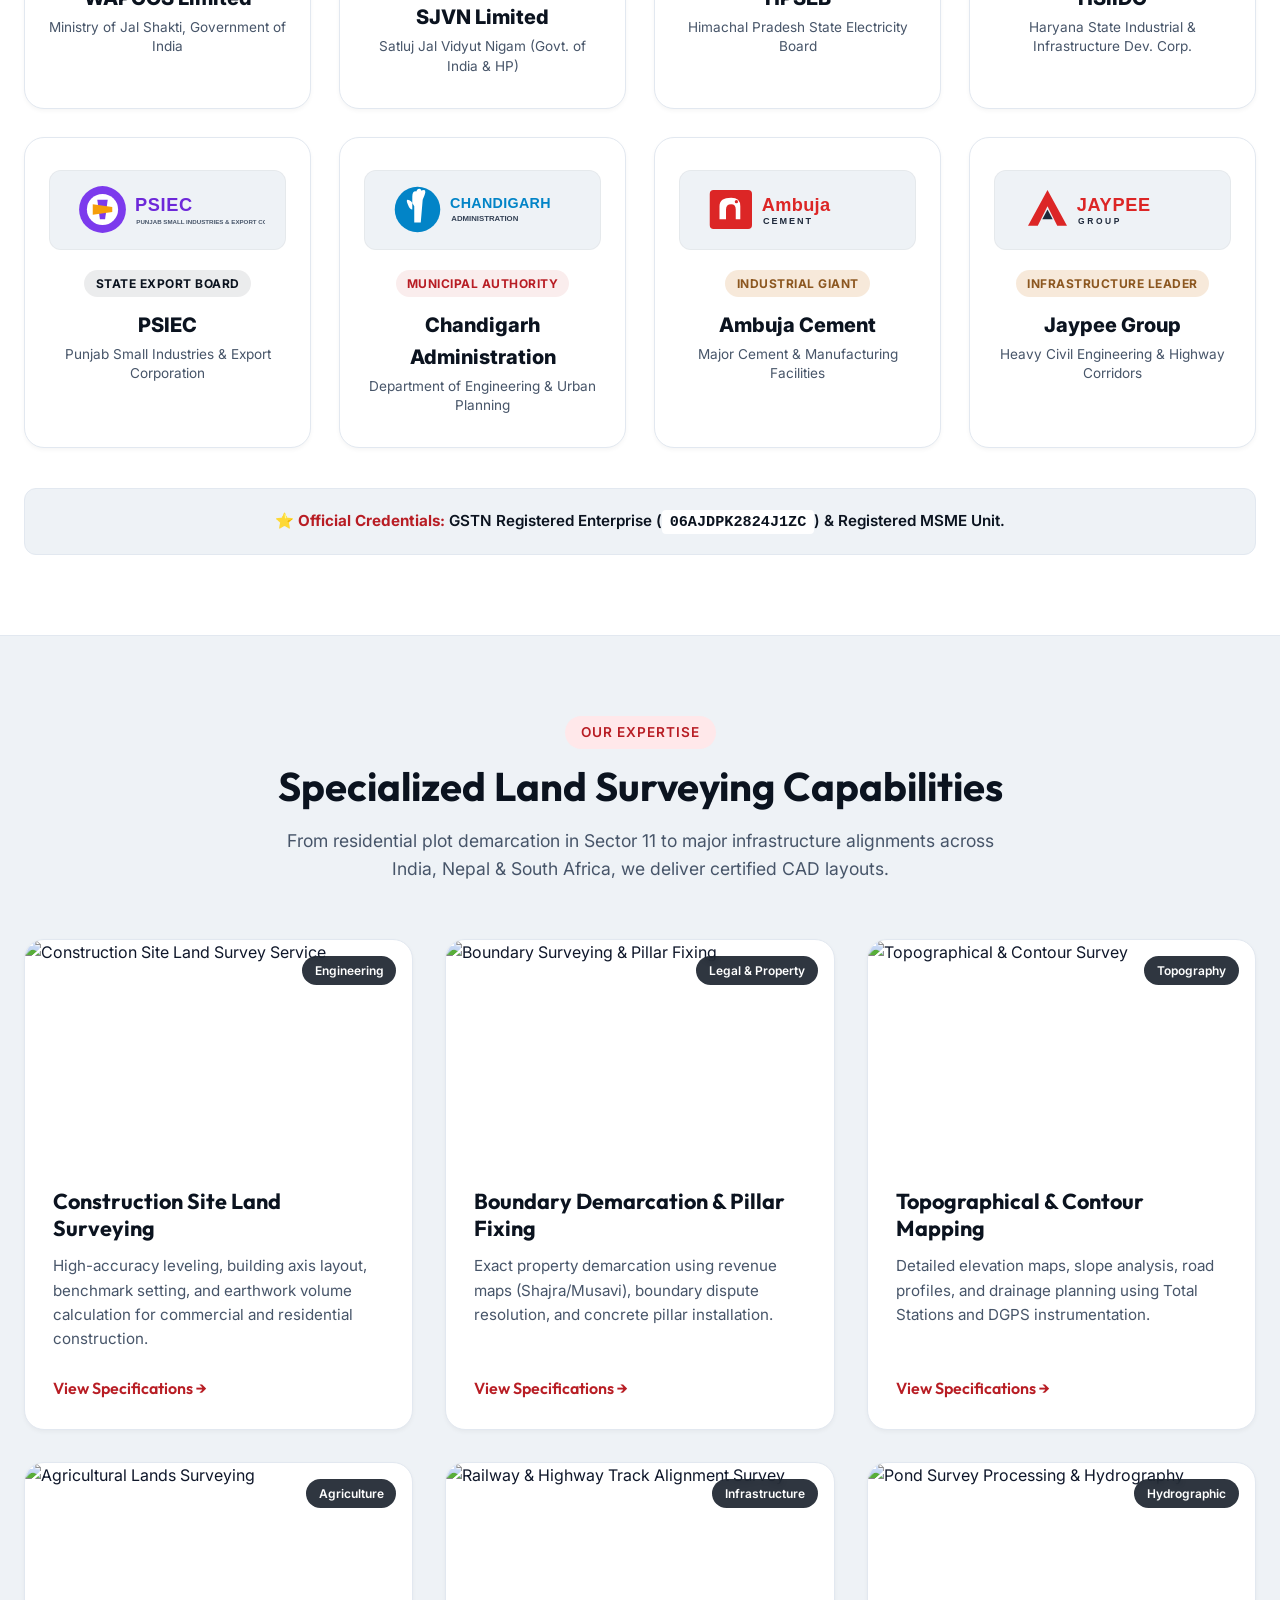
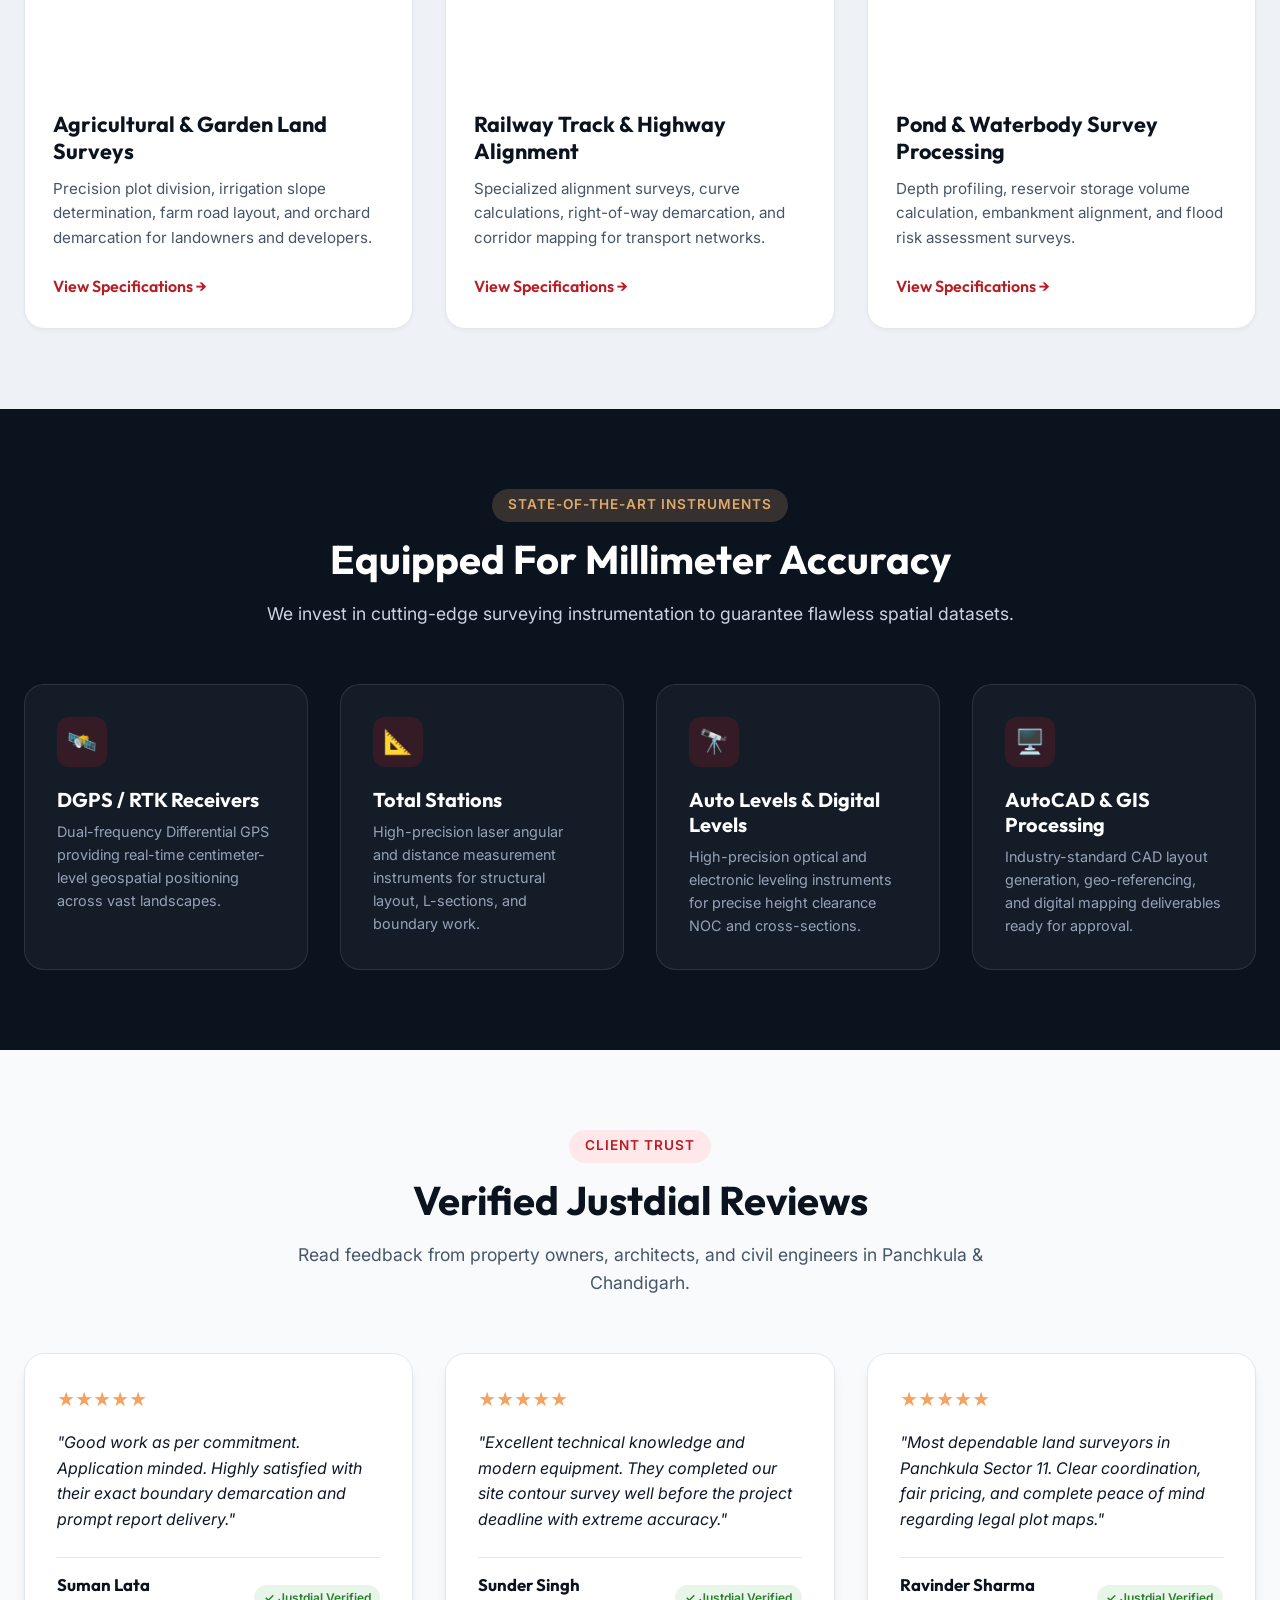
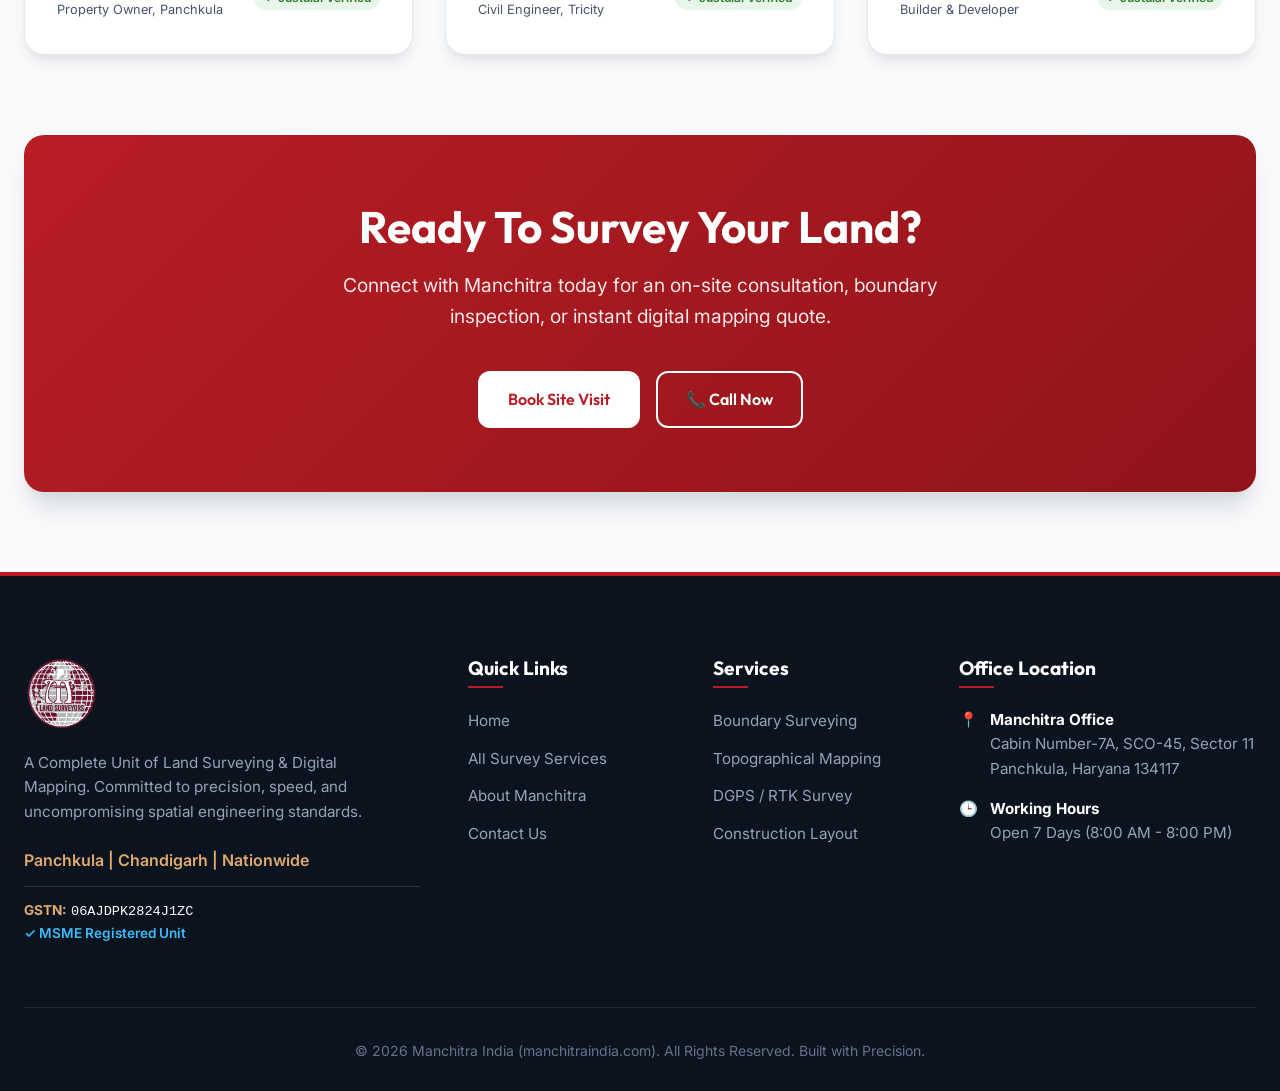
==== commit 5f52f547: "Fix CSS syntax error, fix double counter plus signs, restore hero calculator styling, and add high-r" ====
--- a/index.html
+++ b/index.html
@@ -168,41 +168,49 @@
             </div>
             <div class="client-grid">
                 <div class="client-card">
+                    <div class="client-logo-box"><img src="assets/clients/wapcos.svg" alt="WAPCOS Limited Logo"></div>
                     <span class="client-badge badge-govt">Govt. of India Undertaking</span>
                     <div class="client-name">WAPCOS Limited</div>
                     <div class="client-desc">Ministry of Jal Shakti, Government of India</div>
                 </div>
                 <div class="client-card">
+                    <div class="client-logo-box"><img src="assets/clients/sjvn.svg" alt="SJVN Limited Logo"></div>
                     <span class="client-badge badge-power">Joint Venture Govt Enterprise</span>
                     <div class="client-name">SJVN Limited</div>
                     <div class="client-desc">Satluj Jal Vidyut Nigam (Govt. of India & HP)</div>
                 </div>
                 <div class="client-card">
+                    <div class="client-logo-box"><img src="assets/clients/hpseb.svg" alt="HPSEB Logo"></div>
                     <span class="client-badge badge-govt">State Electricity Board</span>
                     <div class="client-name">HPSEB</div>
                     <div class="client-desc">Himachal Pradesh State Electricity Board</div>
                 </div>
                 <div class="client-card">
+                    <div class="client-logo-box"><img src="assets/clients/hsiidc.svg" alt="HSIIDC Logo"></div>
                     <span class="client-badge badge-power">State Infrastructure</span>
                     <div class="client-name">HSIIDC</div>
                     <div class="client-desc">Haryana State Industrial & Infrastructure Dev. Corp.</div>
                 </div>
                 <div class="client-card">
+                    <div class="client-logo-box"><img src="assets/clients/psiec.svg" alt="PSIEC Logo"></div>
                     <span class="client-badge badge-govt">State Export Board</span>
                     <div class="client-name">PSIEC</div>
                     <div class="client-desc">Punjab Small Industries & Export Corporation</div>
                 </div>
                 <div class="client-card">
+                    <div class="client-logo-box"><img src="assets/clients/chandigarh.svg" alt="Chandigarh Administration Logo"></div>
                     <span class="client-badge badge-power">Municipal Authority</span>
                     <div class="client-name">Chandigarh Administration</div>
                     <div class="client-desc">Department of Engineering & Urban Planning</div>
                 </div>
                 <div class="client-card">
+                    <div class="client-logo-box"><img src="assets/clients/ambuja.svg" alt="Ambuja Cement Logo"></div>
                     <span class="client-badge badge-infra">Industrial Giant</span>
                     <div class="client-name">Ambuja Cement</div>
                     <div class="client-desc">Major Cement & Manufacturing Facilities</div>
                 </div>
                 <div class="client-card">
+                    <div class="client-logo-box"><img src="assets/clients/jaypee.svg" alt="Jaypee Group Logo"></div>
                     <span class="client-badge badge-infra">Infrastructure Leader</span>
                     <div class="client-name">Jaypee Group</div>
                     <div class="client-desc">Heavy Civil Engineering & Highway Corridors</div>
--- a/css/style.css
+++ b/css/style.css
@@ -398,7 +398,7 @@
 }
 
 /* Interactive Survey Cost Calculator Widget */
-.calc-card {
+.calc-card, .estimator-card {
     background-color: #FFFFFF;
     border-radius: var(--radius-lg);
     padding: 2.25rem;
@@ -408,19 +408,19 @@
     border: 1px solid rgba(255, 255, 255, 0.2);
 }
 
-.calc-header {
+.calc-header, .estimator-header {
     margin-bottom: 1.5rem;
     border-bottom: 1px solid var(--border-color);
     padding-bottom: 1rem;
 }
 
-.calc-header h3 {
+.calc-header h3, .estimator-header h3 {
     font-size: 1.5rem;
     color: var(--navy-dark);
     margin-bottom: 0.25rem;
 }
 
-.calc-header p {
+.calc-header p, .estimator-header p {
     font-size: 0.875rem;
     color: var(--text-muted);
 }
@@ -856,31 +856,53 @@
     border-top: 1px solid rgba(255, 255, 255, 0.1);
     color: #64748B;
     font-size: 0.875rem;
+}
+
+/* Client Showcase Section */
 .client-grid {
     display: grid;
-    grid-template-columns: repeat(auto-fit, minmax(250px, 1fr));
-    gap: 1.5rem;
+    grid-template-columns: repeat(auto-fit, minmax(260px, 1fr));
+    gap: 1.75rem;
     margin-top: 2.5rem;
 }
 
 .client-card {
     background: #FFFFFF;
     border: 1px solid var(--border-color);
-    border-radius: var(--radius-md);
-    padding: 1.75rem 1.25rem;
+    border-radius: var(--radius-lg);
+    padding: 2rem 1.5rem;
     text-align: center;
     box-shadow: var(--shadow-sm);
     transition: var(--transition);
     display: flex;
     flex-direction: column;
     align-items: center;
+    justify-content: flex-start;
+}
+
+.client-card:hover {
+    transform: translateY(-5px);
+    box-shadow: var(--shadow-lg);
+    border-color: var(--primary);
+}
+
+.client-logo-box {
+    width: 100%;
+    height: 80px;
+    display: flex;
+    align-items: center;
     justify-content: center;
-}
-
-.client-card:hover {
-    transform: translateY(-4px);
-    box-shadow: var(--shadow-md);
-    border-color: var(--primary);
+    margin-bottom: 1.25rem;
+    padding: 0.5rem;
+    background: var(--bg-alt);
+    border-radius: var(--radius-md);
+    border: 1px solid rgba(0,0,0,0.04);
+}
+
+.client-logo-box img {
+    max-height: 65px;
+    max-width: 90%;
+    object-fit: contain;
 }
 
 .client-badge {
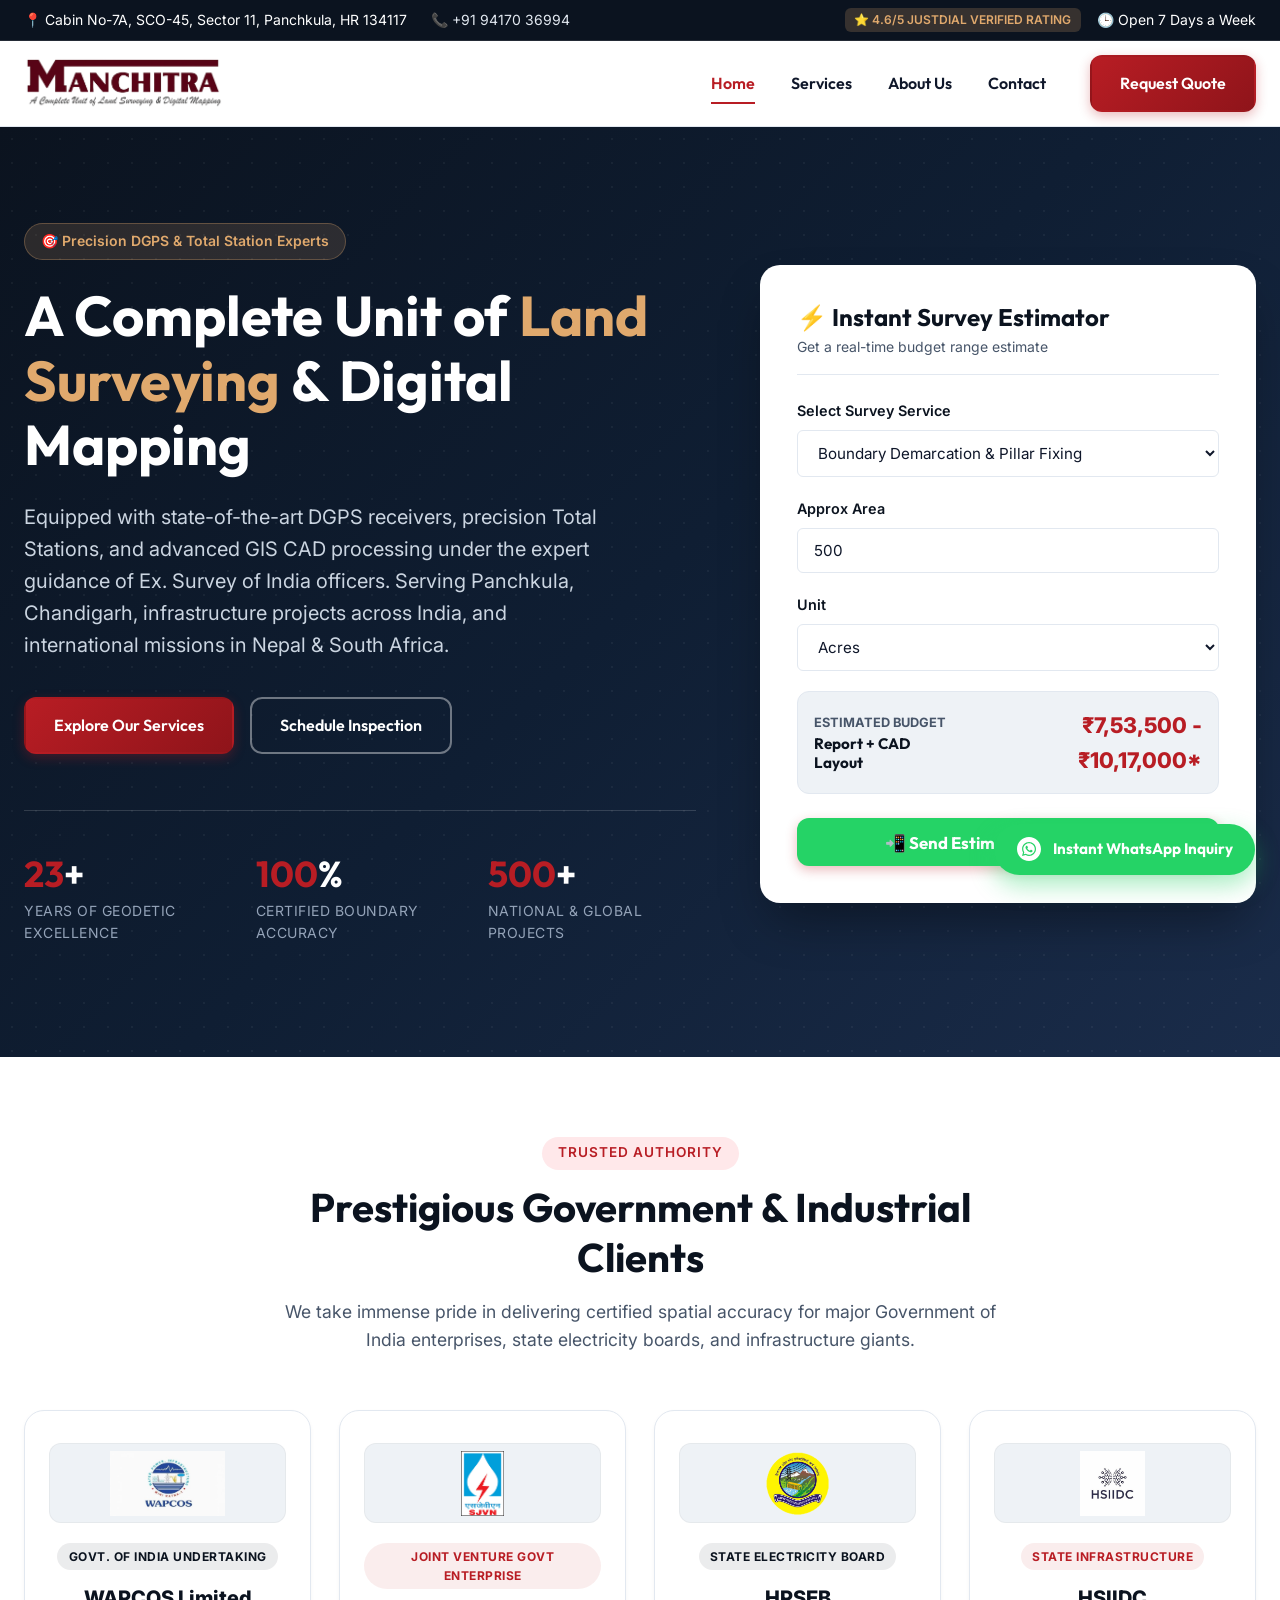
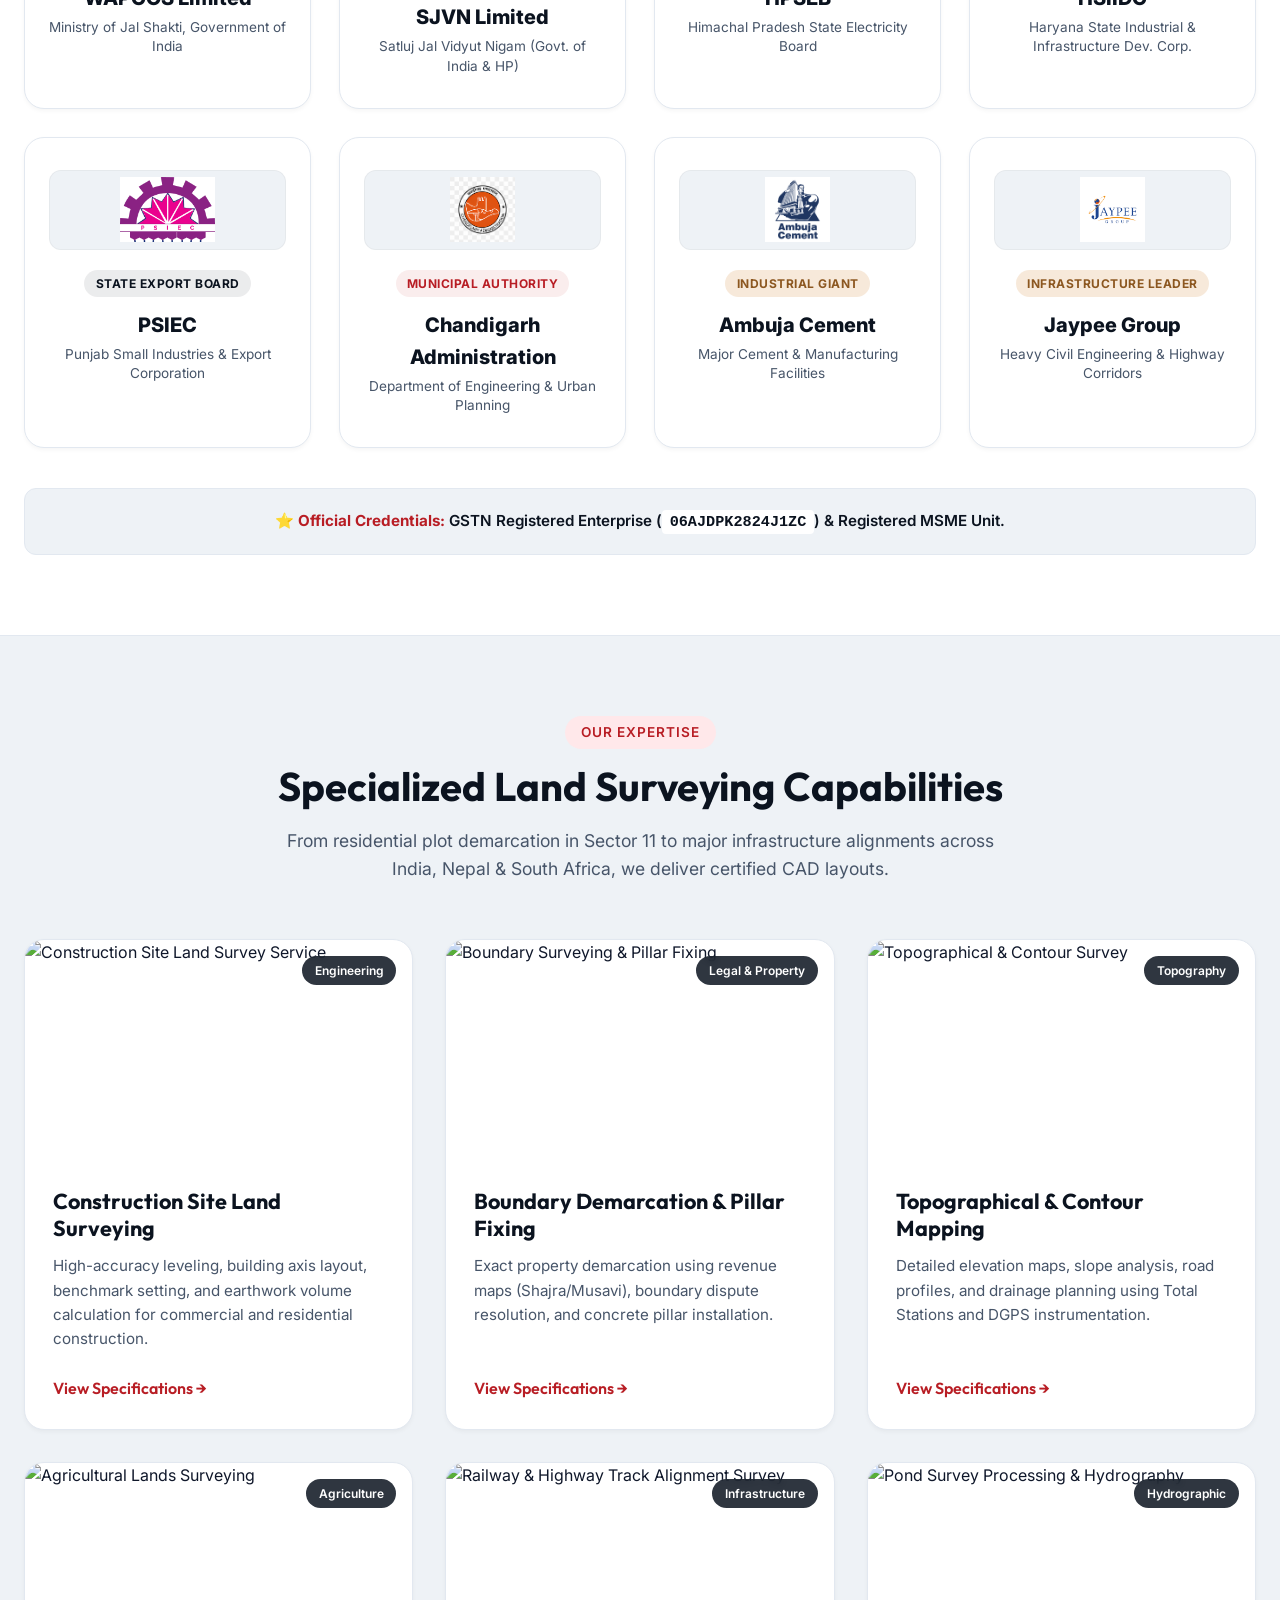
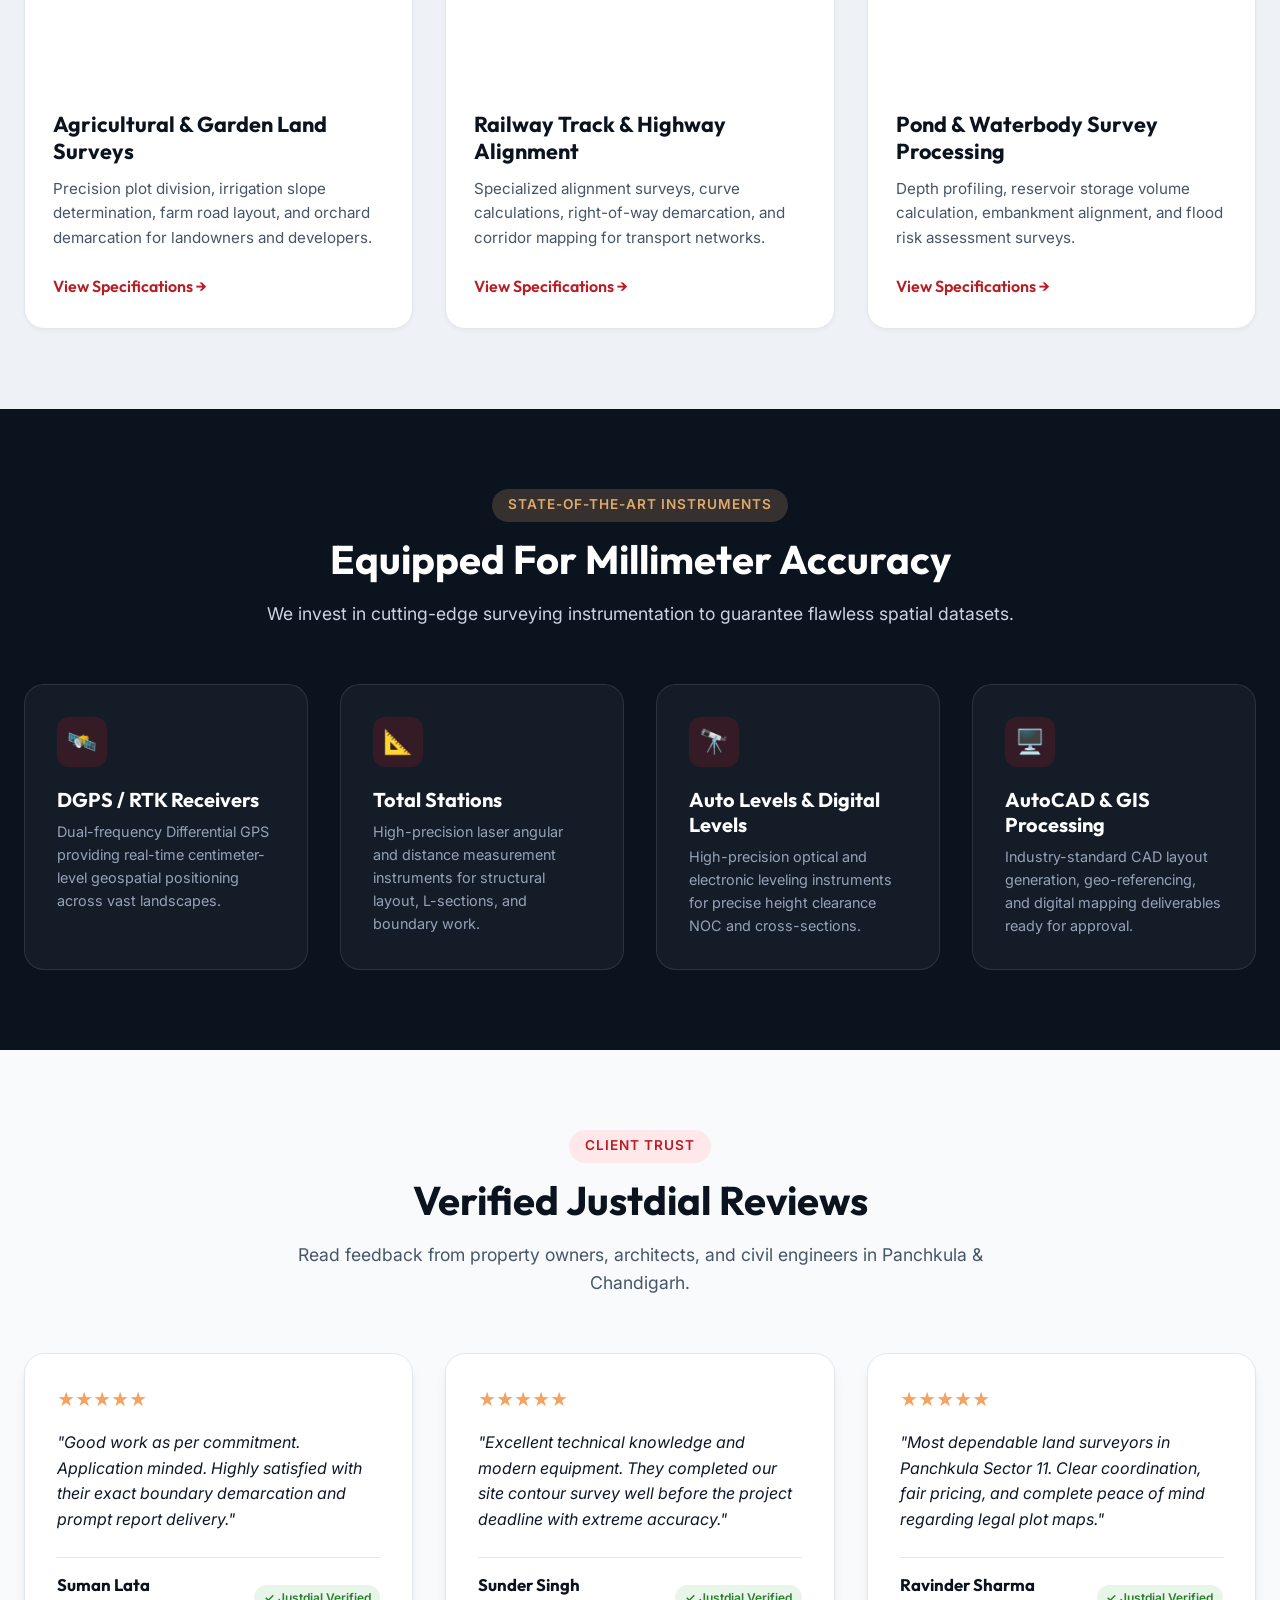
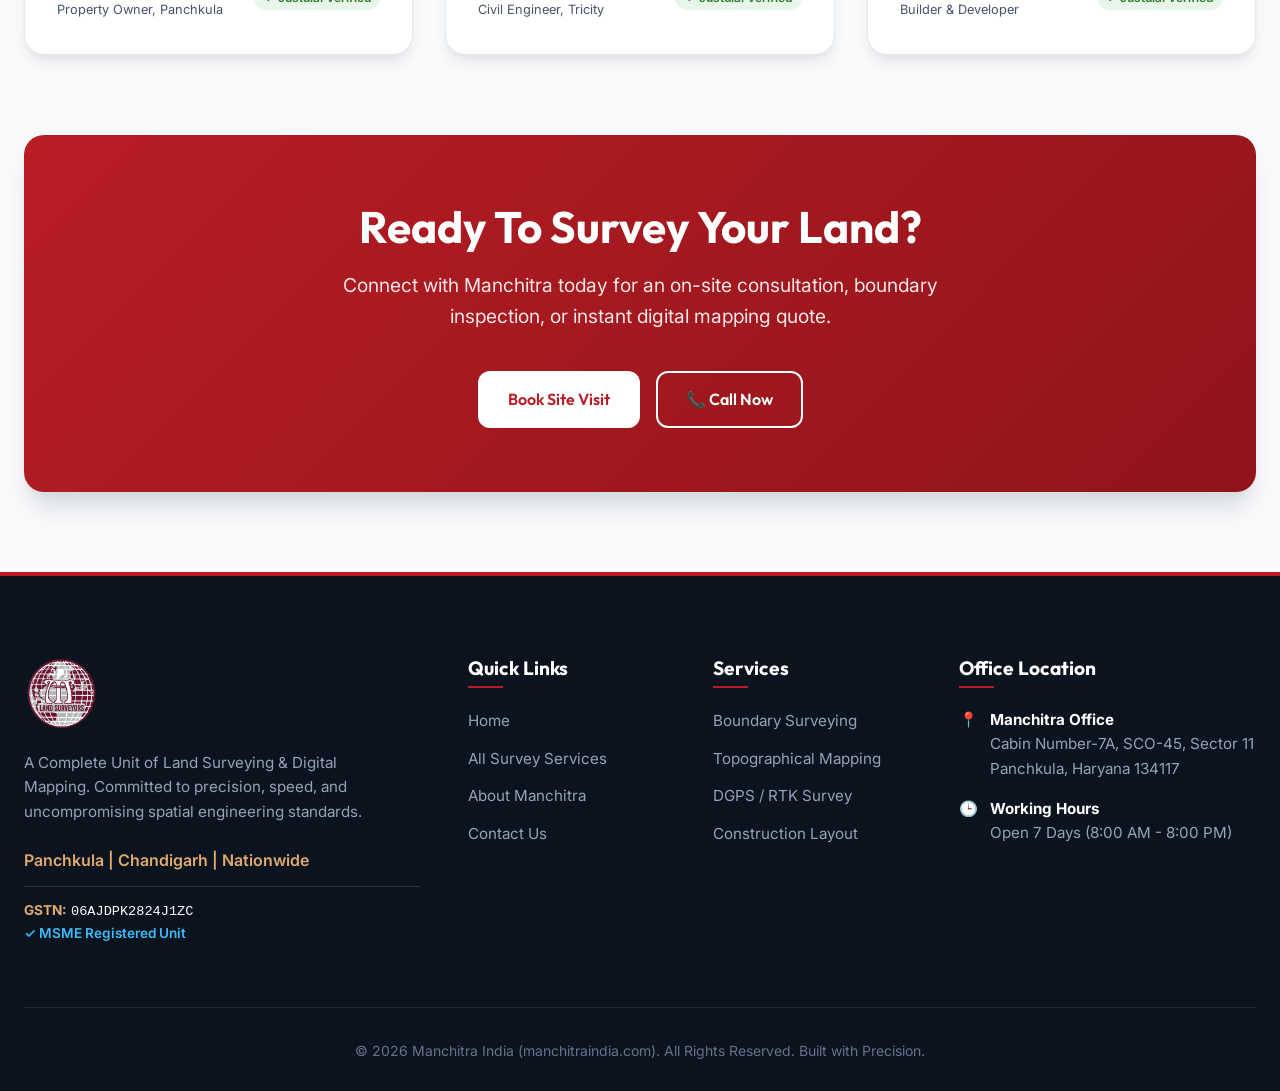
==== commit 67b3292a: "Use user-provided JPG/PNG client logos, restore WhatsApp quote button and result box, and refine mob" ====
--- a/index.html
+++ b/index.html
@@ -152,6 +152,18 @@
                                 </select>
                             </div>
                         </div>
+                        <div class="calc-result" style="margin-top: 1rem; padding: 1rem; background: var(--bg-alt); border-radius: var(--radius-md); border: 1px solid var(--border-color); display: flex; justify-content: space-between; align-items: center;">
+                            <div class="calc-result-label">
+                                <p style="margin: 0; font-size: 0.8rem; color: var(--text-muted); text-transform: uppercase; font-weight: 700;">Estimated Budget</p>
+                                <h4 style="margin: 0; font-size: 0.95rem; color: var(--navy-dark);">Report + CAD Layout</h4>
+                            </div>
+                            <div class="calc-result-value" id="estimate-amount" style="font-size: 1.35rem; font-weight: 800; color: var(--primary);">
+                                <span>₹11,000 - ₹14,500*</span>
+                            </div>
+                        </div>
+                        <button type="button" id="send-whatsapp-quote" class="btn btn-primary" style="width: 100%; background: #25D366; border: none; margin-top: 1rem; display: flex; align-items: center; justify-content: center; gap: 0.5rem; font-weight: 700; font-size: 1.05rem; padding: 0.85rem 1rem;">
+                            📲 Send Estimate on WhatsApp
+                        </button>
                     </form>
                 </div>
             </div>
@@ -168,49 +180,49 @@
             </div>
             <div class="client-grid">
                 <div class="client-card">
-                    <div class="client-logo-box"><img src="assets/clients/wapcos.svg" alt="WAPCOS Limited Logo"></div>
+                    <div class="client-logo-box"><img src="assets/clients/wapcos.jpg" alt="WAPCOS Limited Logo"></div>
                     <span class="client-badge badge-govt">Govt. of India Undertaking</span>
                     <div class="client-name">WAPCOS Limited</div>
                     <div class="client-desc">Ministry of Jal Shakti, Government of India</div>
                 </div>
                 <div class="client-card">
-                    <div class="client-logo-box"><img src="assets/clients/sjvn.svg" alt="SJVN Limited Logo"></div>
+                    <div class="client-logo-box"><img src="assets/clients/sjvn.png" alt="SJVN Limited Logo"></div>
                     <span class="client-badge badge-power">Joint Venture Govt Enterprise</span>
                     <div class="client-name">SJVN Limited</div>
                     <div class="client-desc">Satluj Jal Vidyut Nigam (Govt. of India & HP)</div>
                 </div>
                 <div class="client-card">
-                    <div class="client-logo-box"><img src="assets/clients/hpseb.svg" alt="HPSEB Logo"></div>
+                    <div class="client-logo-box"><img src="assets/clients/hpseb.png" alt="HPSEB Logo"></div>
                     <span class="client-badge badge-govt">State Electricity Board</span>
                     <div class="client-name">HPSEB</div>
                     <div class="client-desc">Himachal Pradesh State Electricity Board</div>
                 </div>
                 <div class="client-card">
-                    <div class="client-logo-box"><img src="assets/clients/hsiidc.svg" alt="HSIIDC Logo"></div>
+                    <div class="client-logo-box"><img src="assets/clients/hsiidc.jpg" alt="HSIIDC Logo"></div>
                     <span class="client-badge badge-power">State Infrastructure</span>
                     <div class="client-name">HSIIDC</div>
                     <div class="client-desc">Haryana State Industrial & Infrastructure Dev. Corp.</div>
                 </div>
                 <div class="client-card">
-                    <div class="client-logo-box"><img src="assets/clients/psiec.svg" alt="PSIEC Logo"></div>
+                    <div class="client-logo-box"><img src="assets/clients/psiec.png" alt="PSIEC Logo"></div>
                     <span class="client-badge badge-govt">State Export Board</span>
                     <div class="client-name">PSIEC</div>
                     <div class="client-desc">Punjab Small Industries & Export Corporation</div>
                 </div>
                 <div class="client-card">
-                    <div class="client-logo-box"><img src="assets/clients/chandigarh.svg" alt="Chandigarh Administration Logo"></div>
+                    <div class="client-logo-box"><img src="assets/clients/chandigarh-administration.jpg" alt="Chandigarh Administration Logo"></div>
                     <span class="client-badge badge-power">Municipal Authority</span>
                     <div class="client-name">Chandigarh Administration</div>
                     <div class="client-desc">Department of Engineering & Urban Planning</div>
                 </div>
                 <div class="client-card">
-                    <div class="client-logo-box"><img src="assets/clients/ambuja.svg" alt="Ambuja Cement Logo"></div>
+                    <div class="client-logo-box"><img src="assets/clients/ambuja.png" alt="Ambuja Cement Logo"></div>
                     <span class="client-badge badge-infra">Industrial Giant</span>
                     <div class="client-name">Ambuja Cement</div>
                     <div class="client-desc">Major Cement & Manufacturing Facilities</div>
                 </div>
                 <div class="client-card">
-                    <div class="client-logo-box"><img src="assets/clients/jaypee.svg" alt="Jaypee Group Logo"></div>
+                    <div class="client-logo-box"><img src="assets/clients/jaypee.png" alt="Jaypee Group Logo"></div>
                     <span class="client-badge badge-infra">Infrastructure Leader</span>
                     <div class="client-name">Jaypee Group</div>
                     <div class="client-desc">Heavy Civil Engineering & Highway Corridors</div>
--- a/css/style.css
+++ b/css/style.css
@@ -992,14 +992,34 @@
     
     .hero-title {
         font-size: 1.85rem;
-        line-height: 1.25;
-        word-break: break-word;
-        overflow-wrap: break-word;
+        line-height: 1.3;
+        word-break: normal;
+        overflow-wrap: normal;
     }
     
     .hero-stats {
         grid-template-columns: 1fr;
+        gap: 1.25rem;
+    }
+    
+    .calc-card, .estimator-card {
+        padding: 1.5rem 1.25rem;
+    }
+    
+    .form-row {
+        grid-template-columns: 1fr;
         gap: 1rem;
+    }
+    
+    .calc-result {
+        flex-direction: column;
+        align-items: flex-start !important;
+        gap: 0.5rem;
+    }
+    
+    .client-grid {
+        grid-template-columns: 1fr;
+        gap: 1.25rem;
     }
     
     .services-grid {
@@ -1008,13 +1028,15 @@
     
     .footer-grid {
         grid-template-columns: 1fr;
+        gap: 2rem;
     }
     
     .cta-banner {
-        padding: 2.5rem 1.5rem;
+        padding: 2.5rem 1.25rem;
     }
     
     .cta-banner h2 {
-        font-size: 2rem;
-    }
-}
+        font-size: 1.75rem;
+        word-break: normal;
+    }
+}
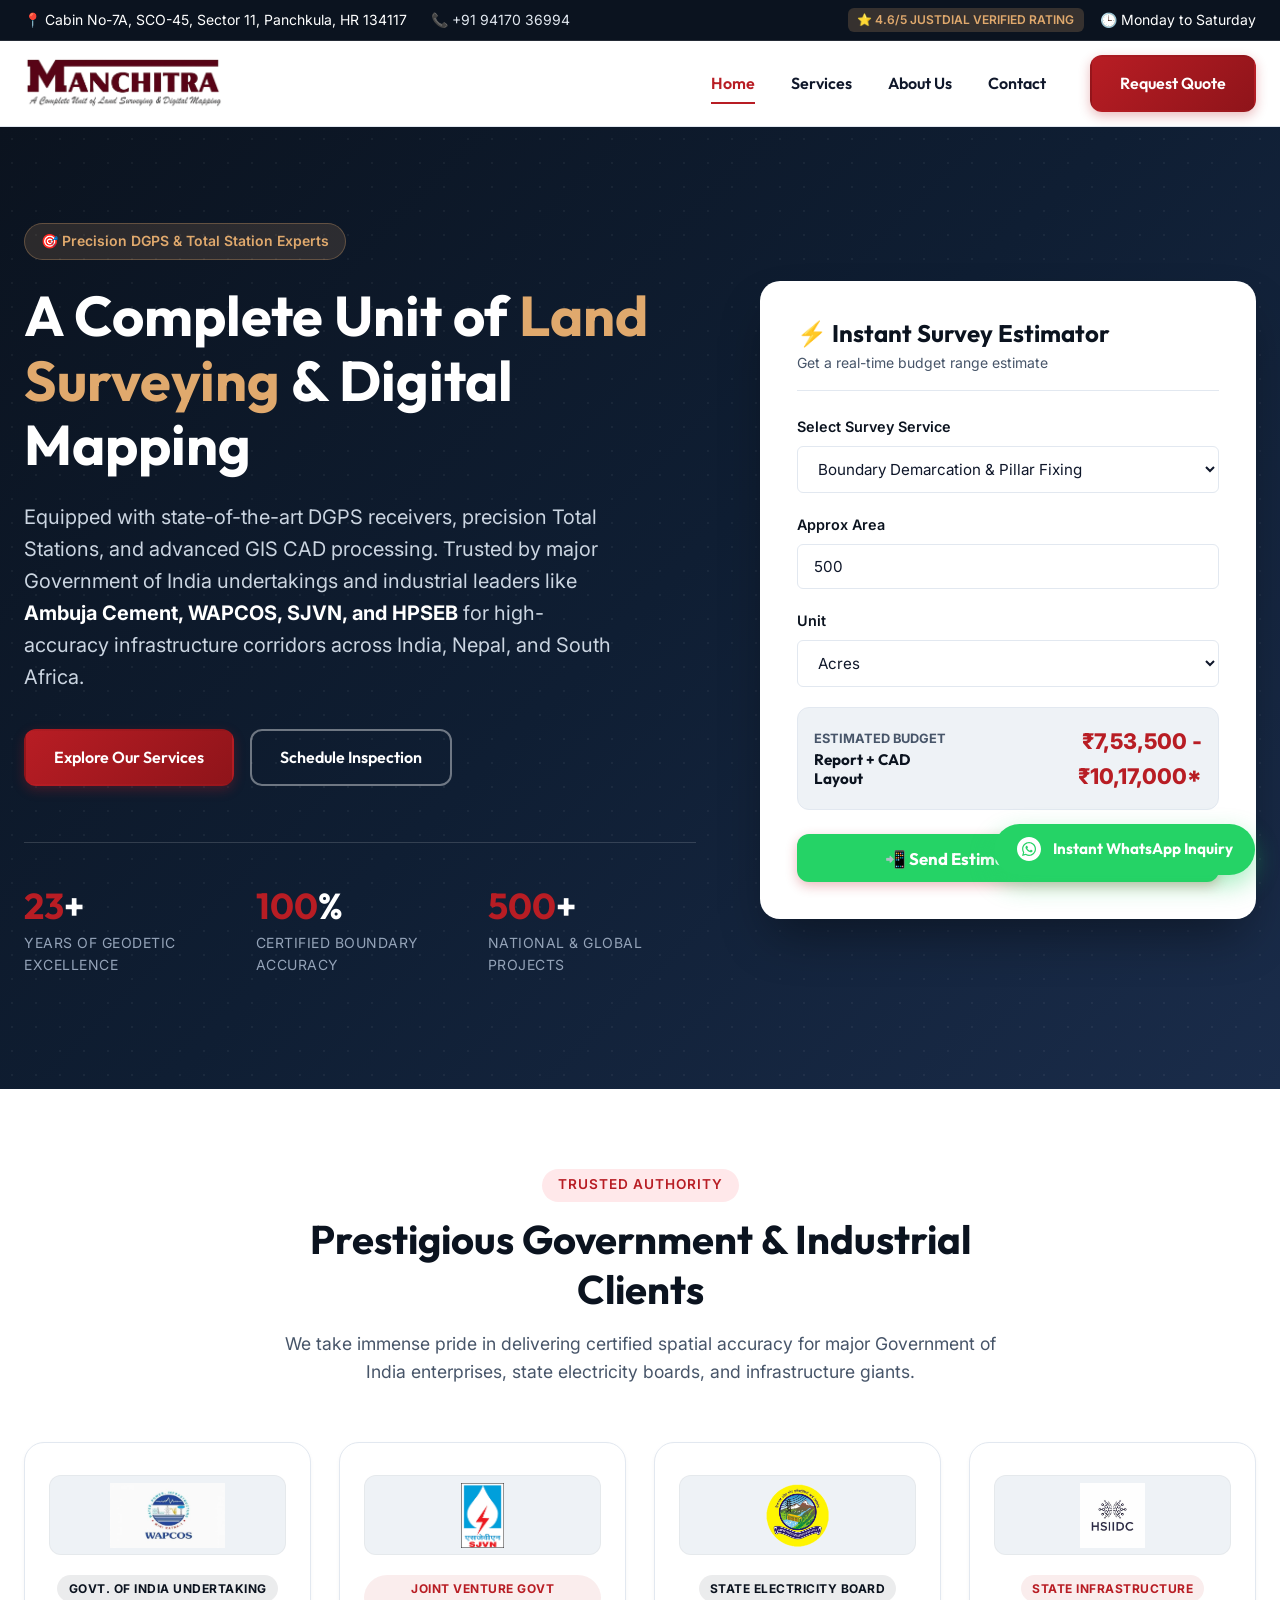
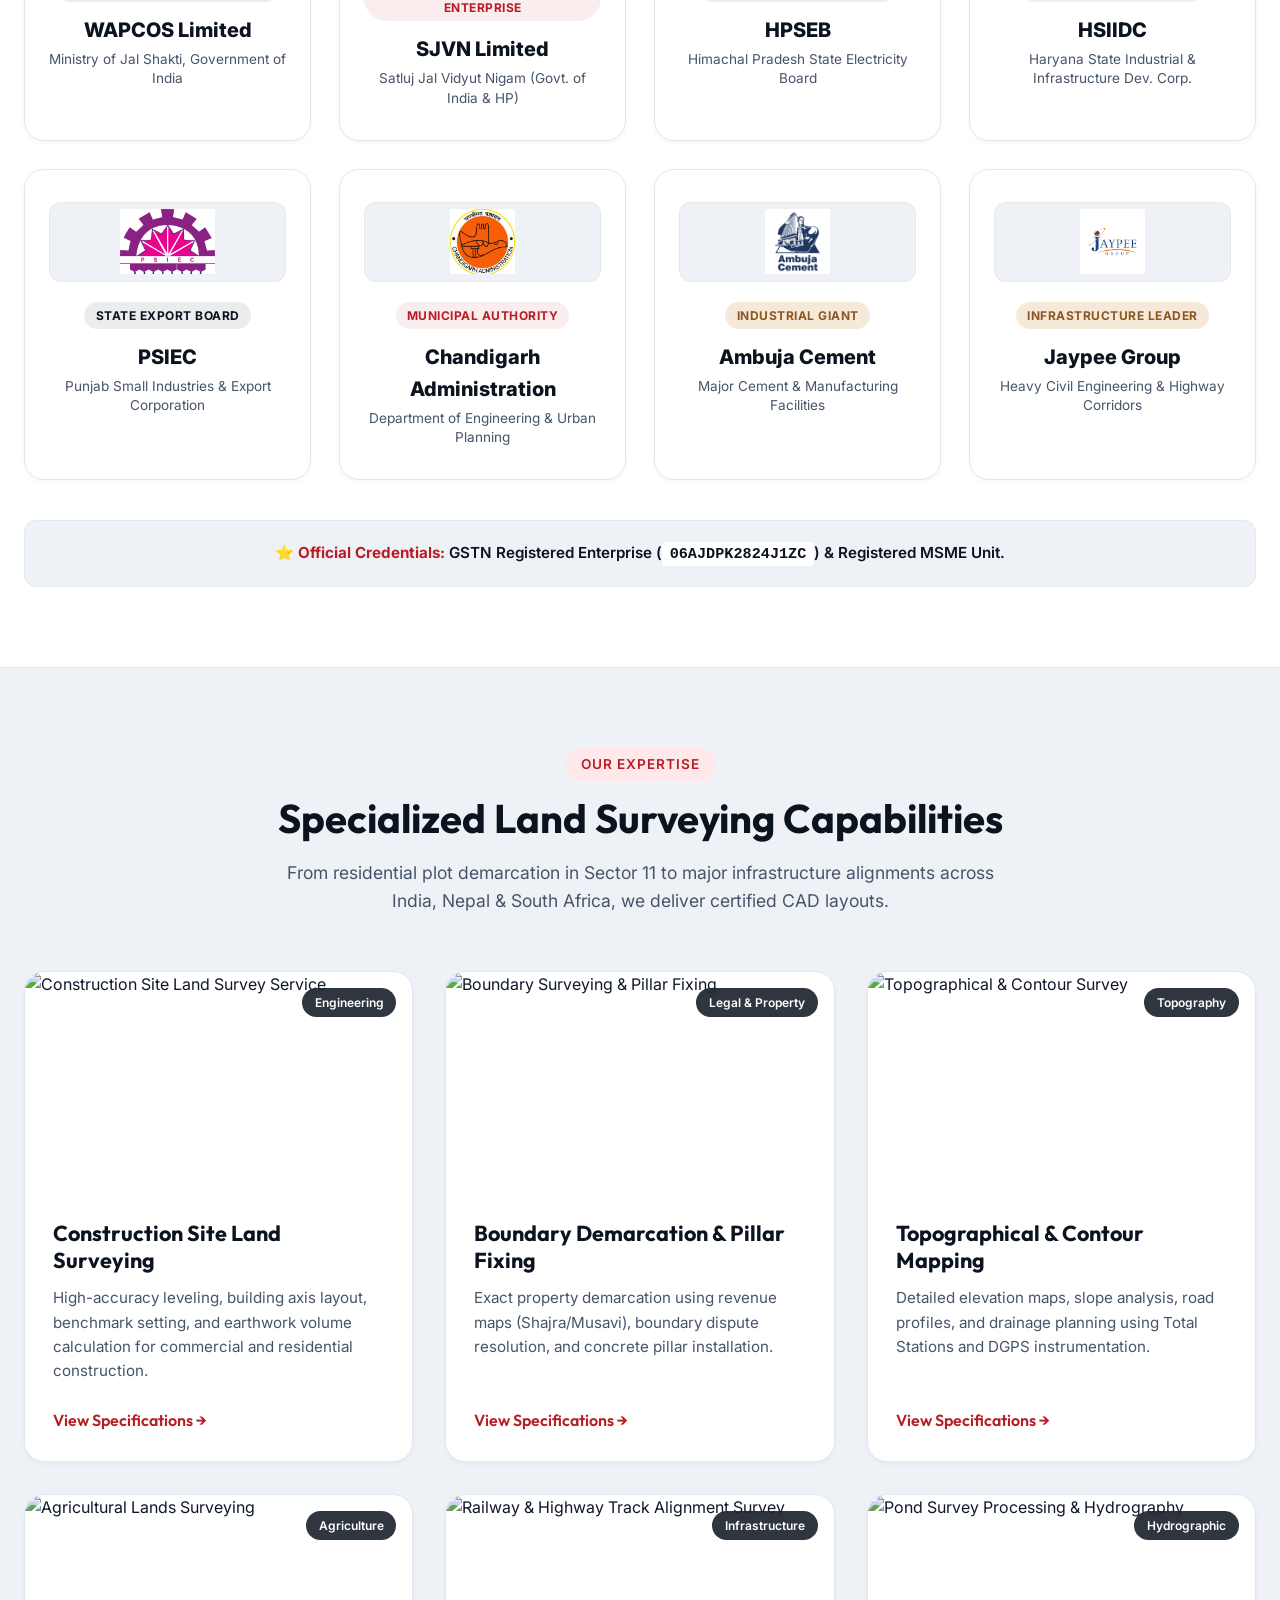
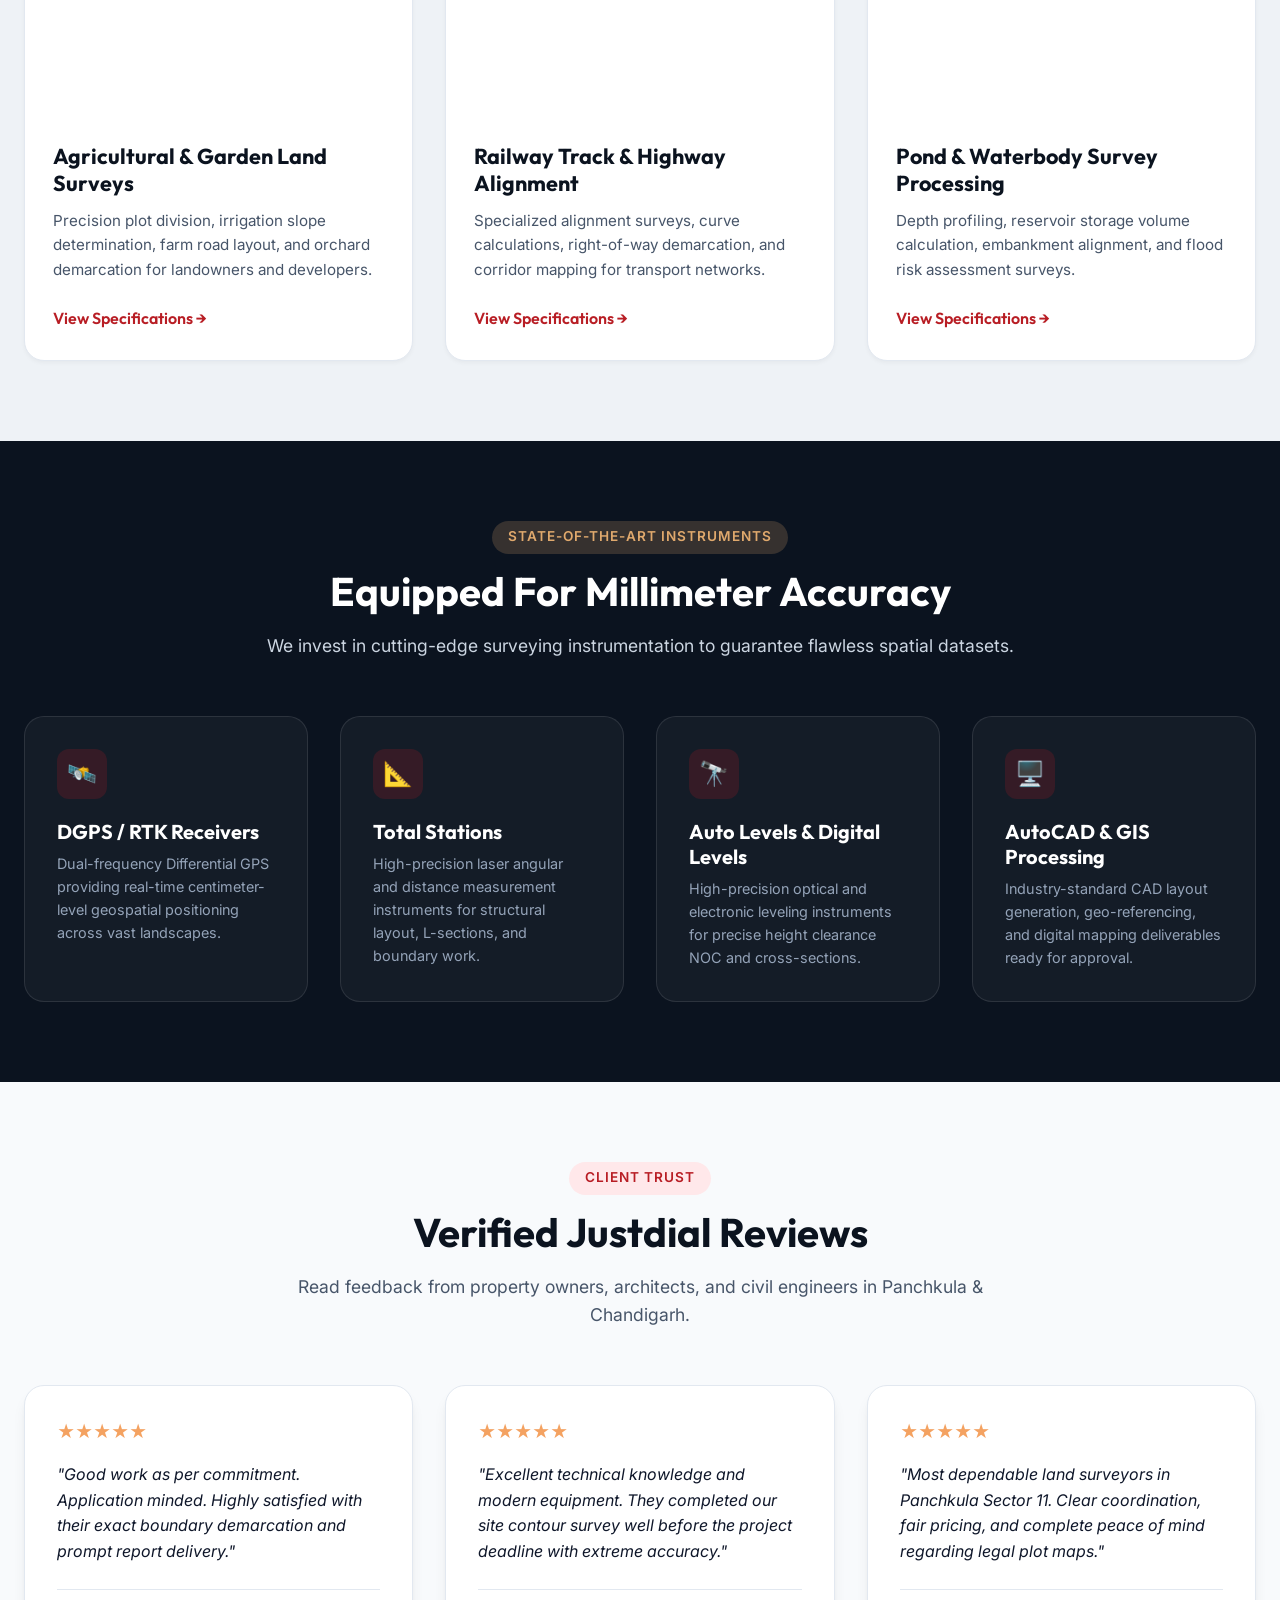
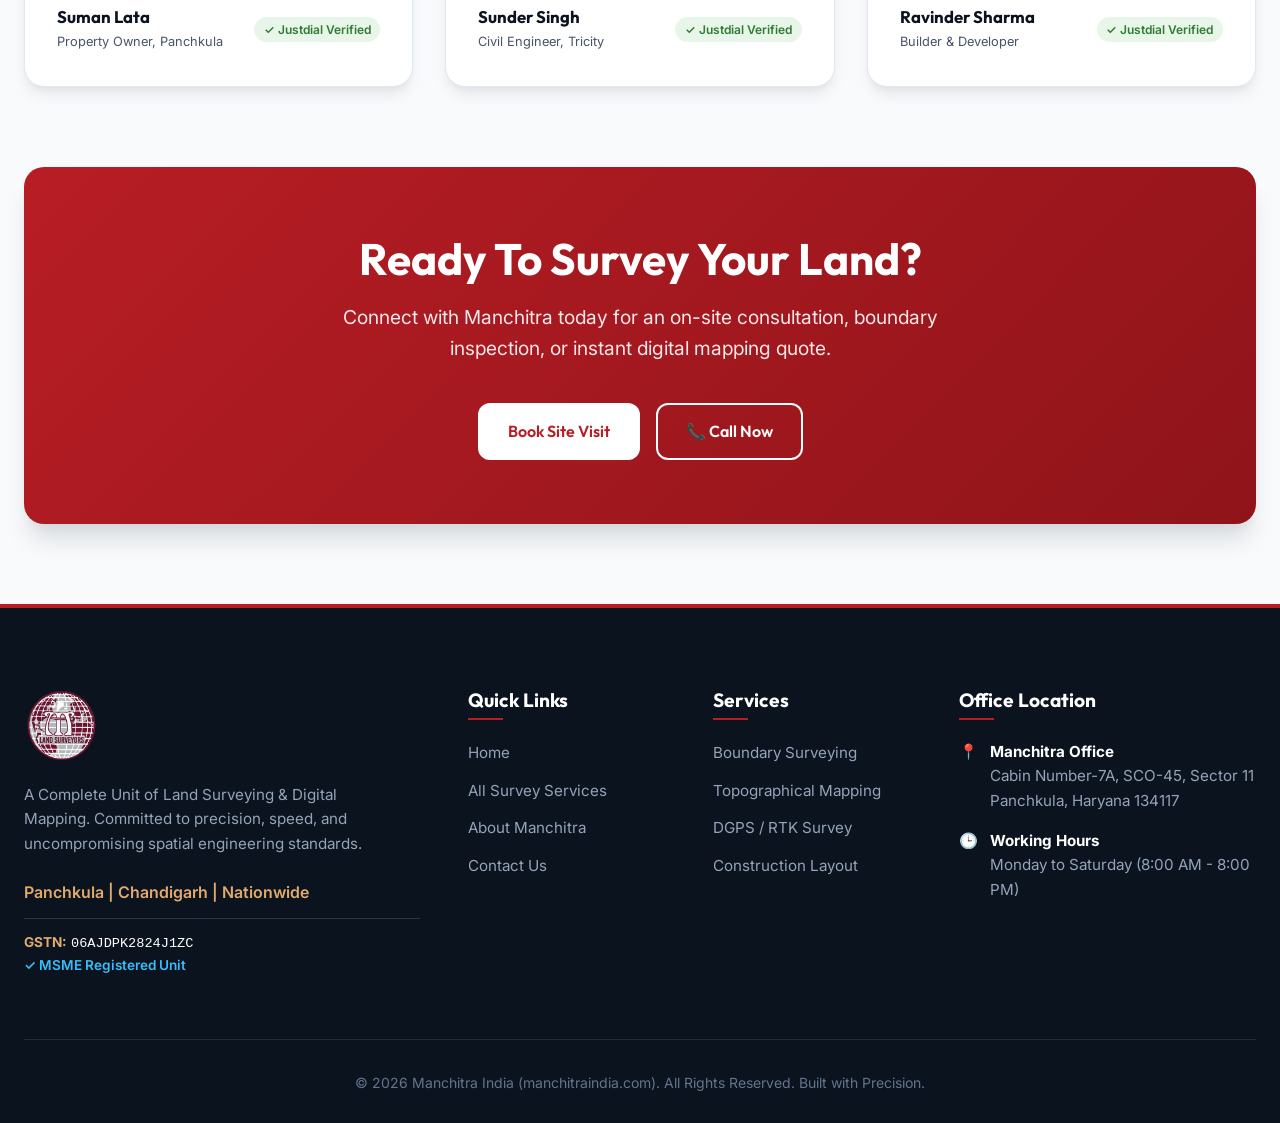
==== commit 7cdc0418: "Update Head Cabin to Head Office in contact page, change 7 Days to Monday to Saturday everywhere, an" ====
--- a/index.html
+++ b/index.html
@@ -71,7 +71,7 @@
             </div>
             <div style="display: flex; align-items: center; gap: 1rem;">
                 <span class="topbar-badge">⭐ 4.6/5 Justdial Verified Rating</span>
-                <span>🕒 Open 7 Days a Week</span>
+                <span>🕒 Monday to Saturday</span>
             </div>
         </div>
     </div>
@@ -100,7 +100,7 @@
             <div class="hero-content">
                 <div class="hero-tag">🎯 Precision DGPS & Total Station Experts</div>
                 <h1 class="hero-title">A Complete Unit of <span>Land Surveying</span> & Digital Mapping</h1>
-                <p class="hero-subtitle">Equipped with state-of-the-art DGPS receivers, precision Total Stations, and advanced GIS CAD processing under the expert guidance of Ex. Survey of India officers. Serving Panchkula, Chandigarh, infrastructure projects across India, and international missions in Nepal & South Africa.</p>
+                <p class="hero-subtitle">Equipped with state-of-the-art DGPS receivers, precision Total Stations, and advanced GIS CAD processing. Trusted by major Government of India undertakings and industrial leaders like <strong style="color: #FFFFFF;">Ambuja Cement, WAPCOS, SJVN, and HPSEB</strong> for high-accuracy infrastructure corridors across India, Nepal, and South Africa.</p>
                 <div class="hero-actions">
                     <a href="services.html" class="btn btn-primary">Explore Our Services</a>
                     <a href="contact.html" class="btn btn-outline" style="color: #FFFFFF; border-color: rgba(255,255,255,0.4);">Schedule Inspection</a>
@@ -454,7 +454,7 @@
                     <h3 class="footer-heading">Office Location</h3>
                     <ul class="footer-contact">
                         <li><span>📍</span><div><strong>Manchitra Office</strong><br>Cabin Number-7A, SCO-45, Sector 11<br>Panchkula, Haryana 134117</div></li>
-                        <li><span>🕒</span><div><strong>Working Hours</strong><br>Open 7 Days (8:00 AM - 8:00 PM)</div></li>
+                        <li><span>🕒</span><div><strong>Working Hours</strong><br>Monday to Saturday (8:00 AM - 8:00 PM)</div></li>
                     </ul>
                 </div>
             </div>
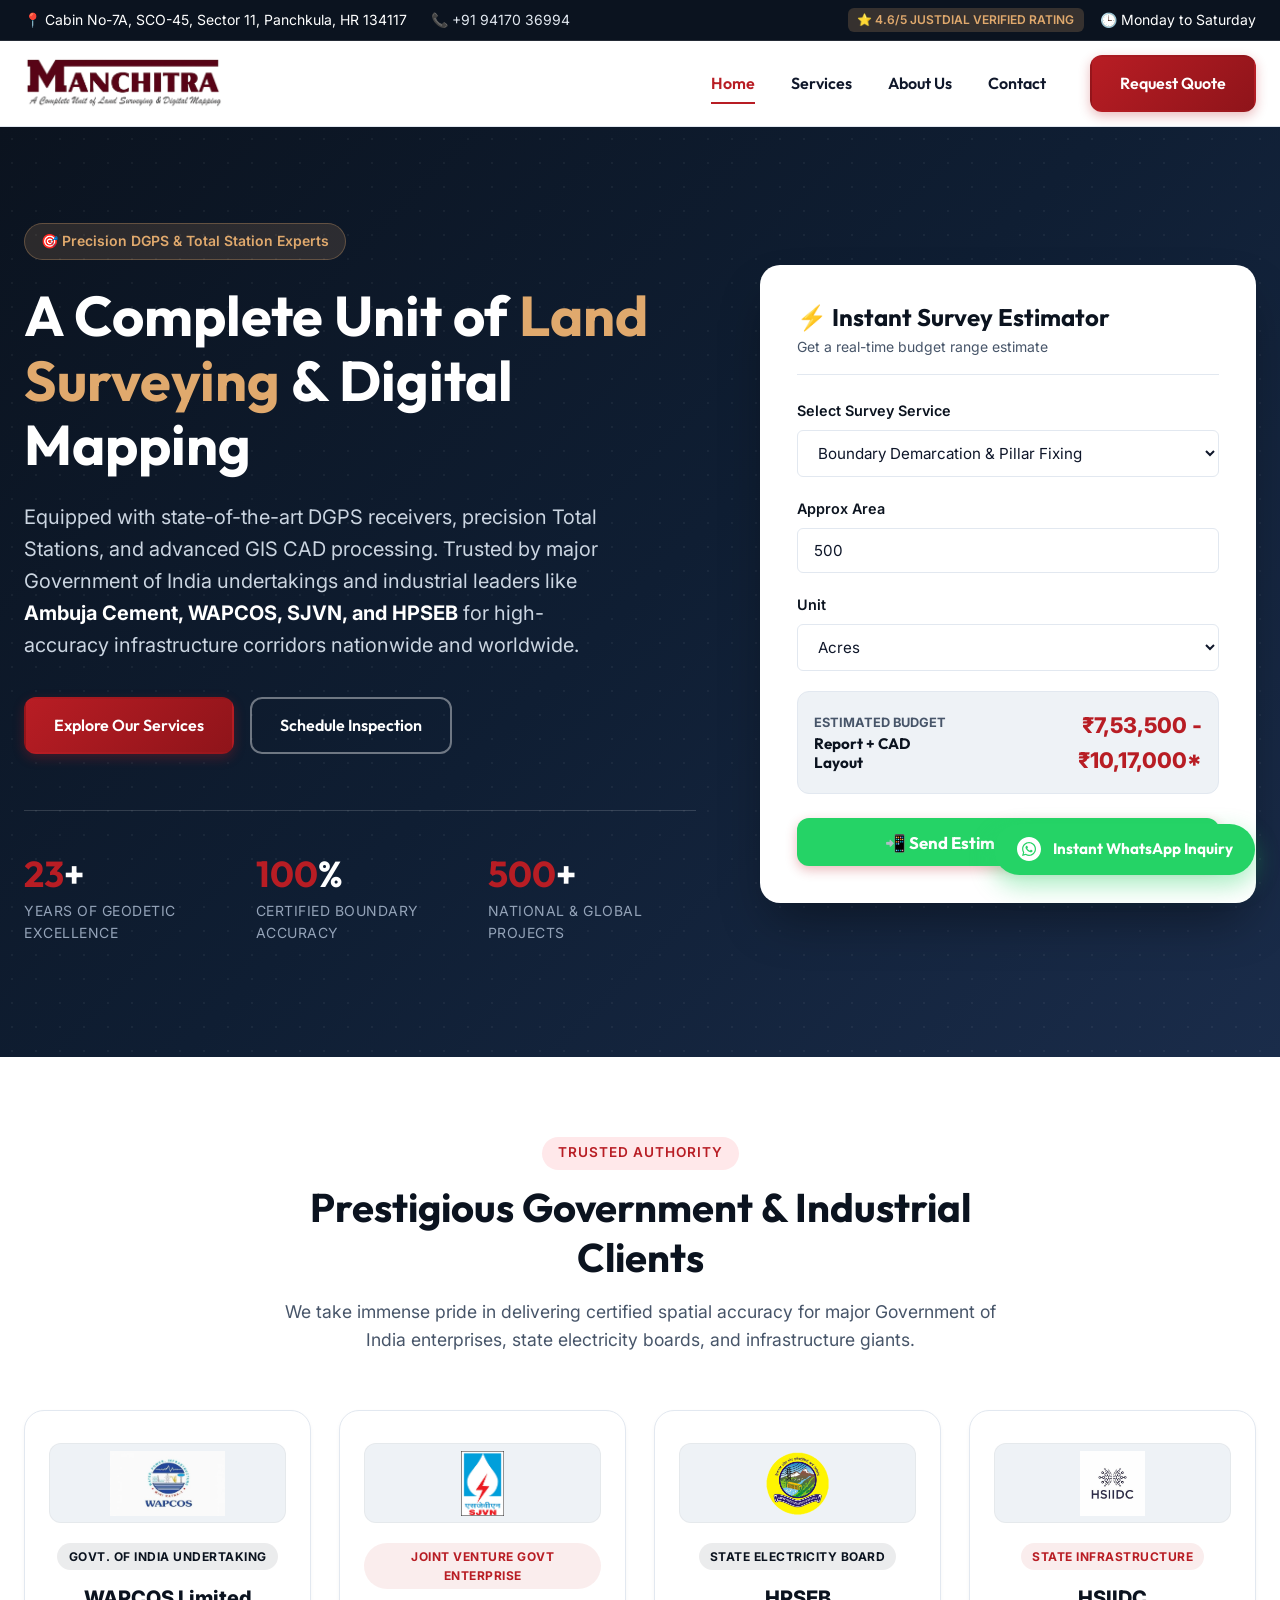
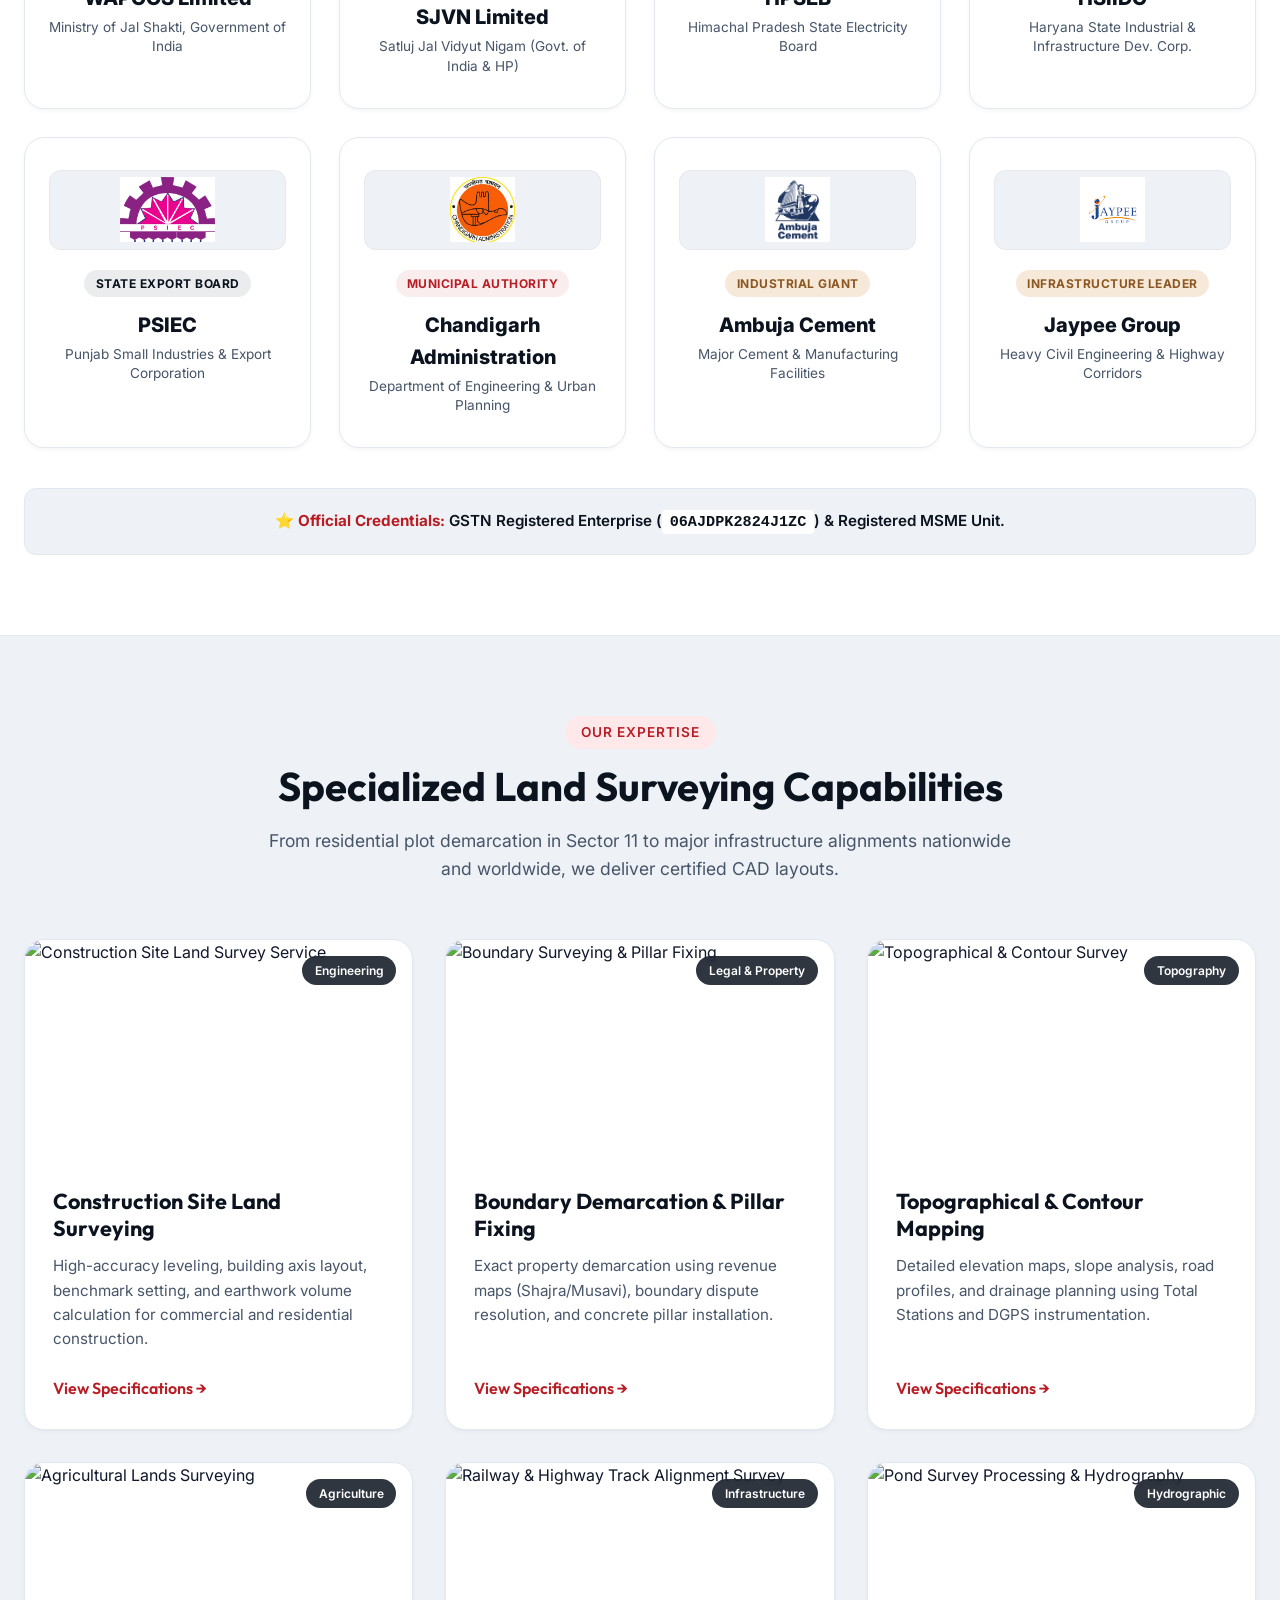
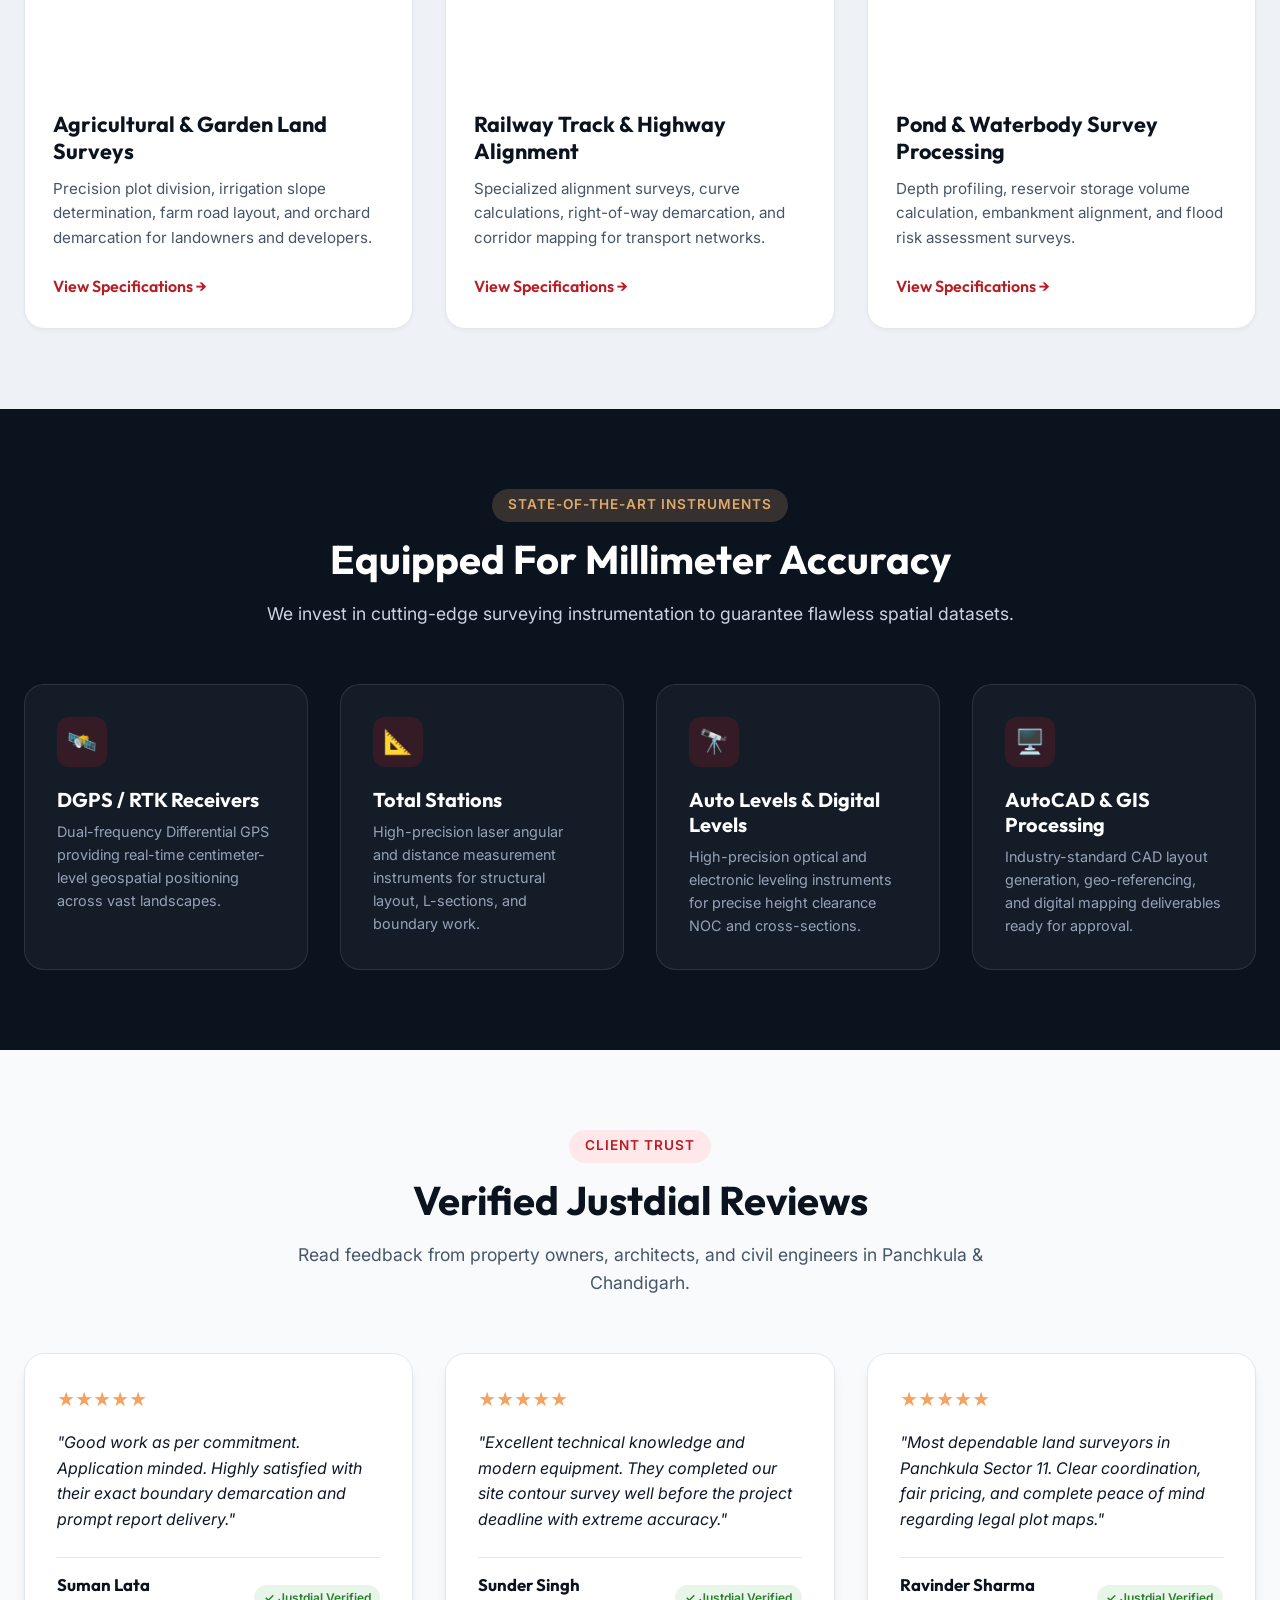
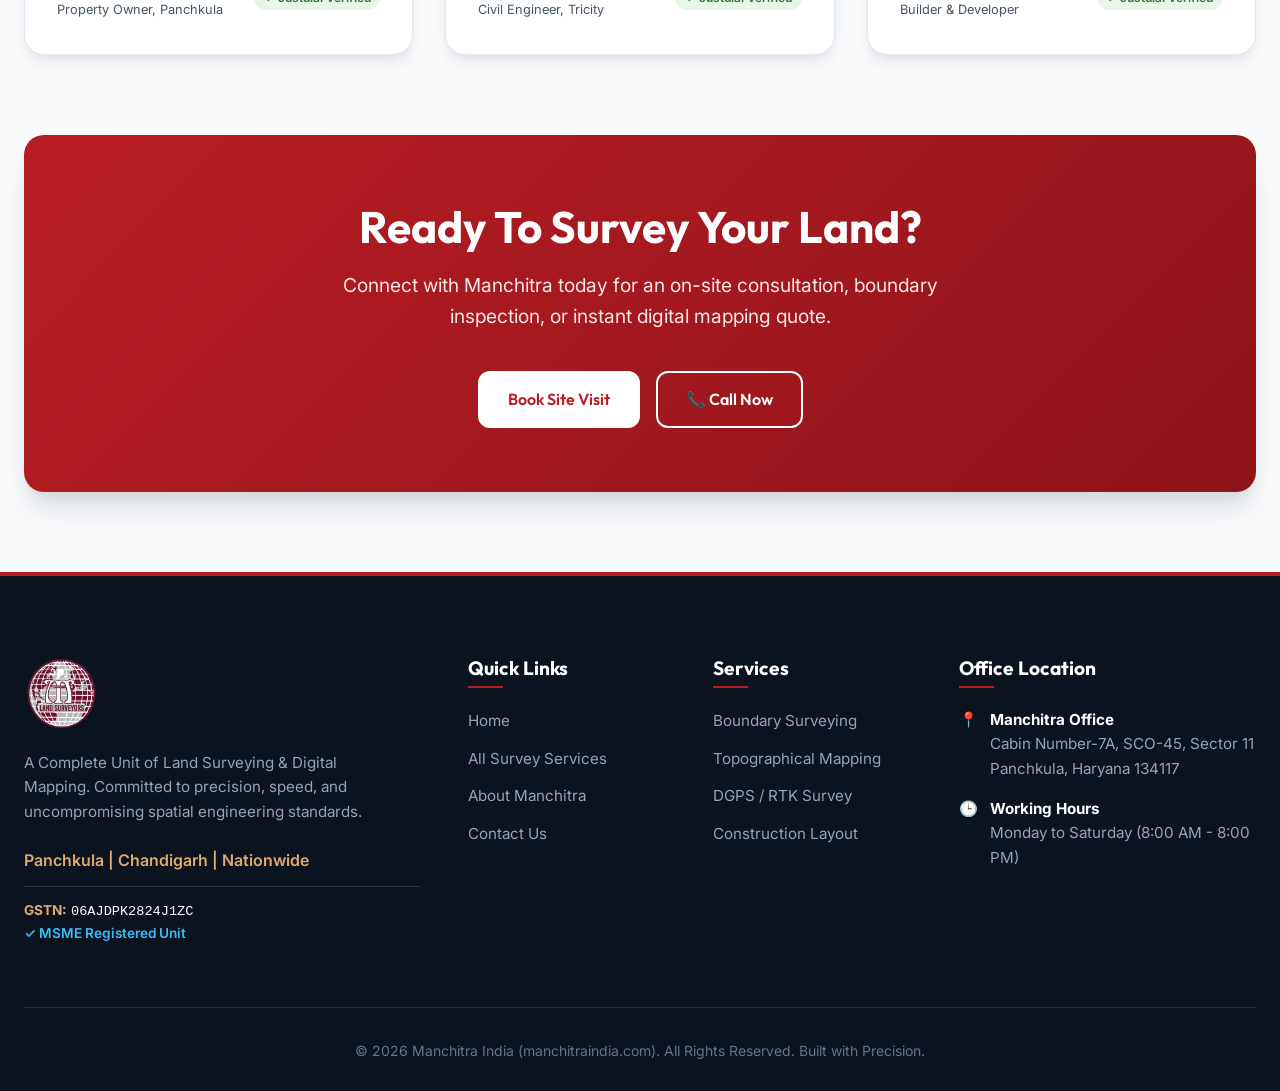
==== commit 5cfb4575: "Replace geographical limitations with nationwide and worldwide across hero subtitle, about story, an" ====
--- a/index.html
+++ b/index.html
@@ -100,7 +100,7 @@
             <div class="hero-content">
                 <div class="hero-tag">🎯 Precision DGPS & Total Station Experts</div>
                 <h1 class="hero-title">A Complete Unit of <span>Land Surveying</span> & Digital Mapping</h1>
-                <p class="hero-subtitle">Equipped with state-of-the-art DGPS receivers, precision Total Stations, and advanced GIS CAD processing. Trusted by major Government of India undertakings and industrial leaders like <strong style="color: #FFFFFF;">Ambuja Cement, WAPCOS, SJVN, and HPSEB</strong> for high-accuracy infrastructure corridors across India, Nepal, and South Africa.</p>
+                <p class="hero-subtitle">Equipped with state-of-the-art DGPS receivers, precision Total Stations, and advanced GIS CAD processing. Trusted by major Government of India undertakings and industrial leaders like <strong style="color: #FFFFFF;">Ambuja Cement, WAPCOS, SJVN, and HPSEB</strong> for high-accuracy infrastructure corridors nationwide and worldwide.</p>
                 <div class="hero-actions">
                     <a href="services.html" class="btn btn-primary">Explore Our Services</a>
                     <a href="contact.html" class="btn btn-outline" style="color: #FFFFFF; border-color: rgba(255,255,255,0.4);">Schedule Inspection</a>
@@ -242,7 +242,7 @@
             <div class="section-header">
                 <span class="section-tag">Our Expertise</span>
                 <h2 class="section-title">Specialized Land Surveying Capabilities</h2>
-                <p class="section-desc">From residential plot demarcation in Sector 11 to major infrastructure alignments across India, Nepal & South Africa, we deliver certified CAD layouts.</p>
+                <p class="section-desc">From residential plot demarcation in Sector 11 to major infrastructure alignments nationwide and worldwide, we deliver certified CAD layouts.</p>
             </div>
             <div class="services-grid">
                 <!-- Card 1 -->
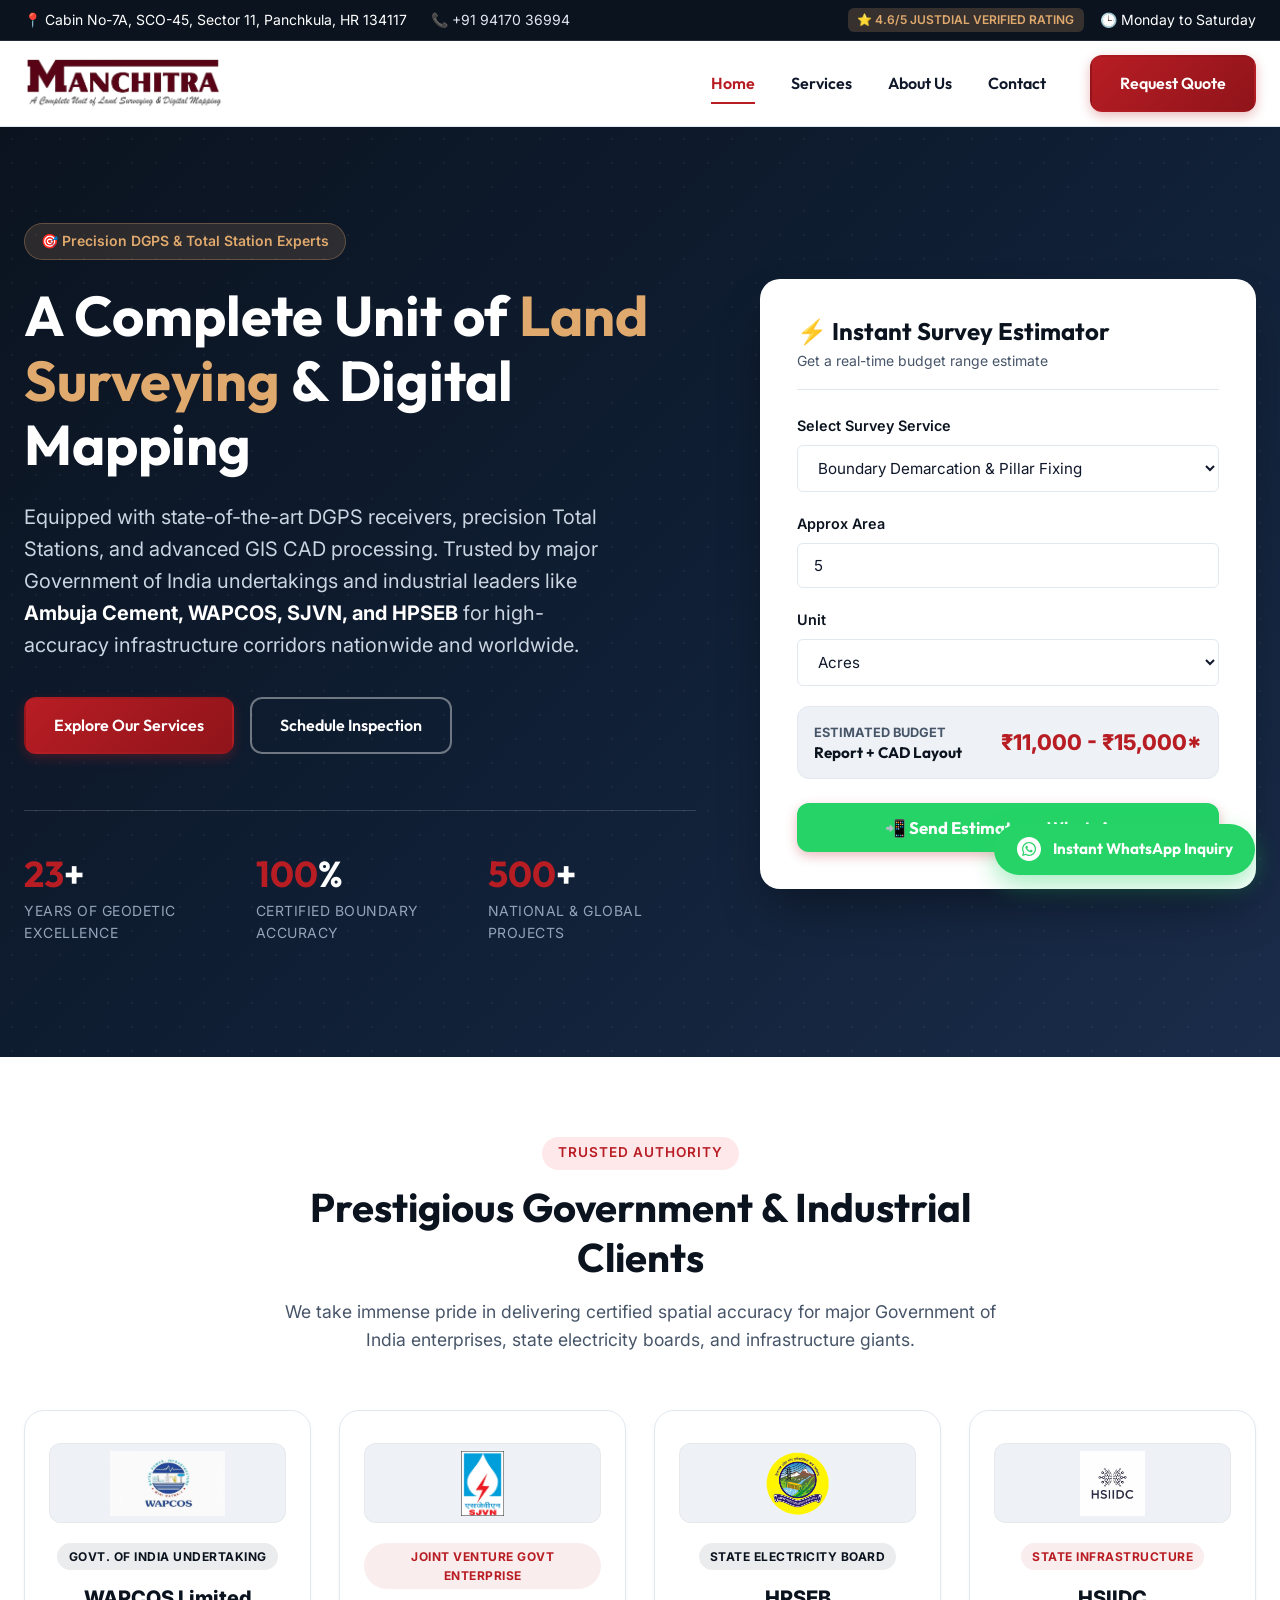
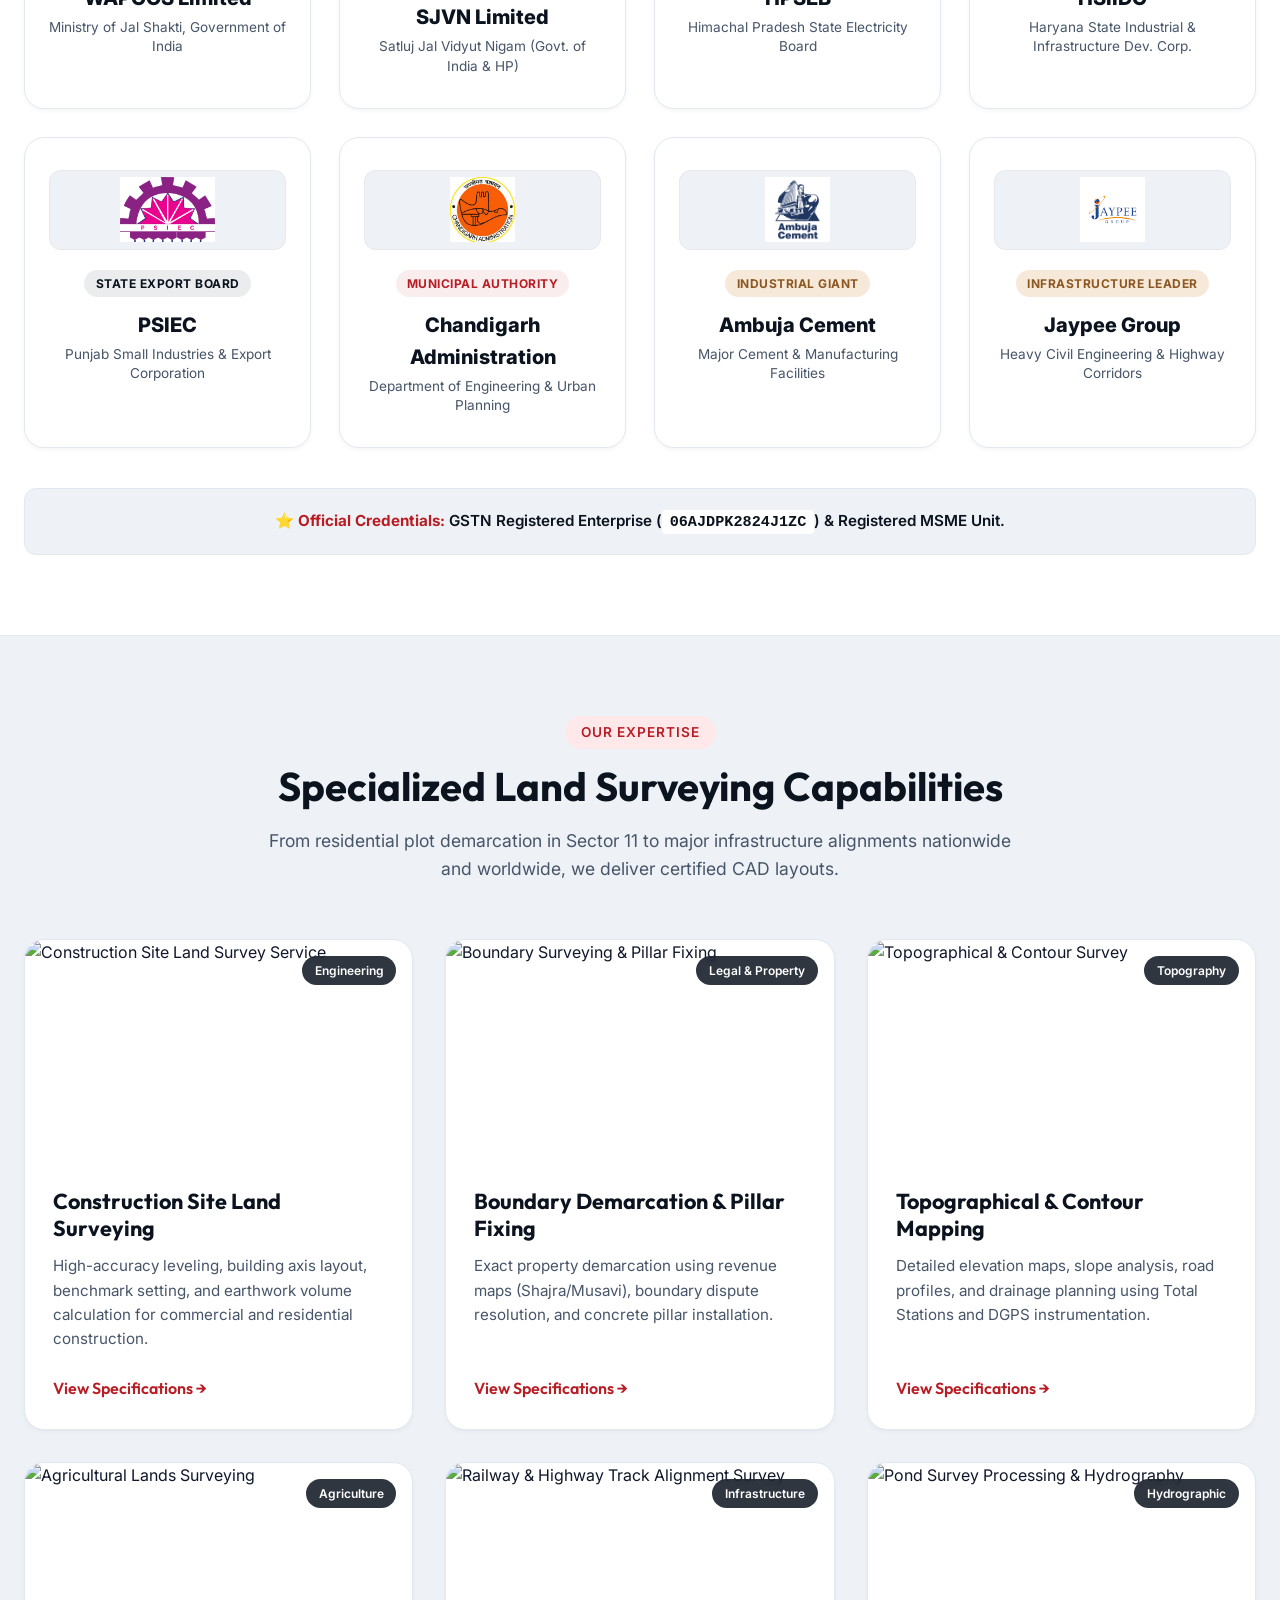
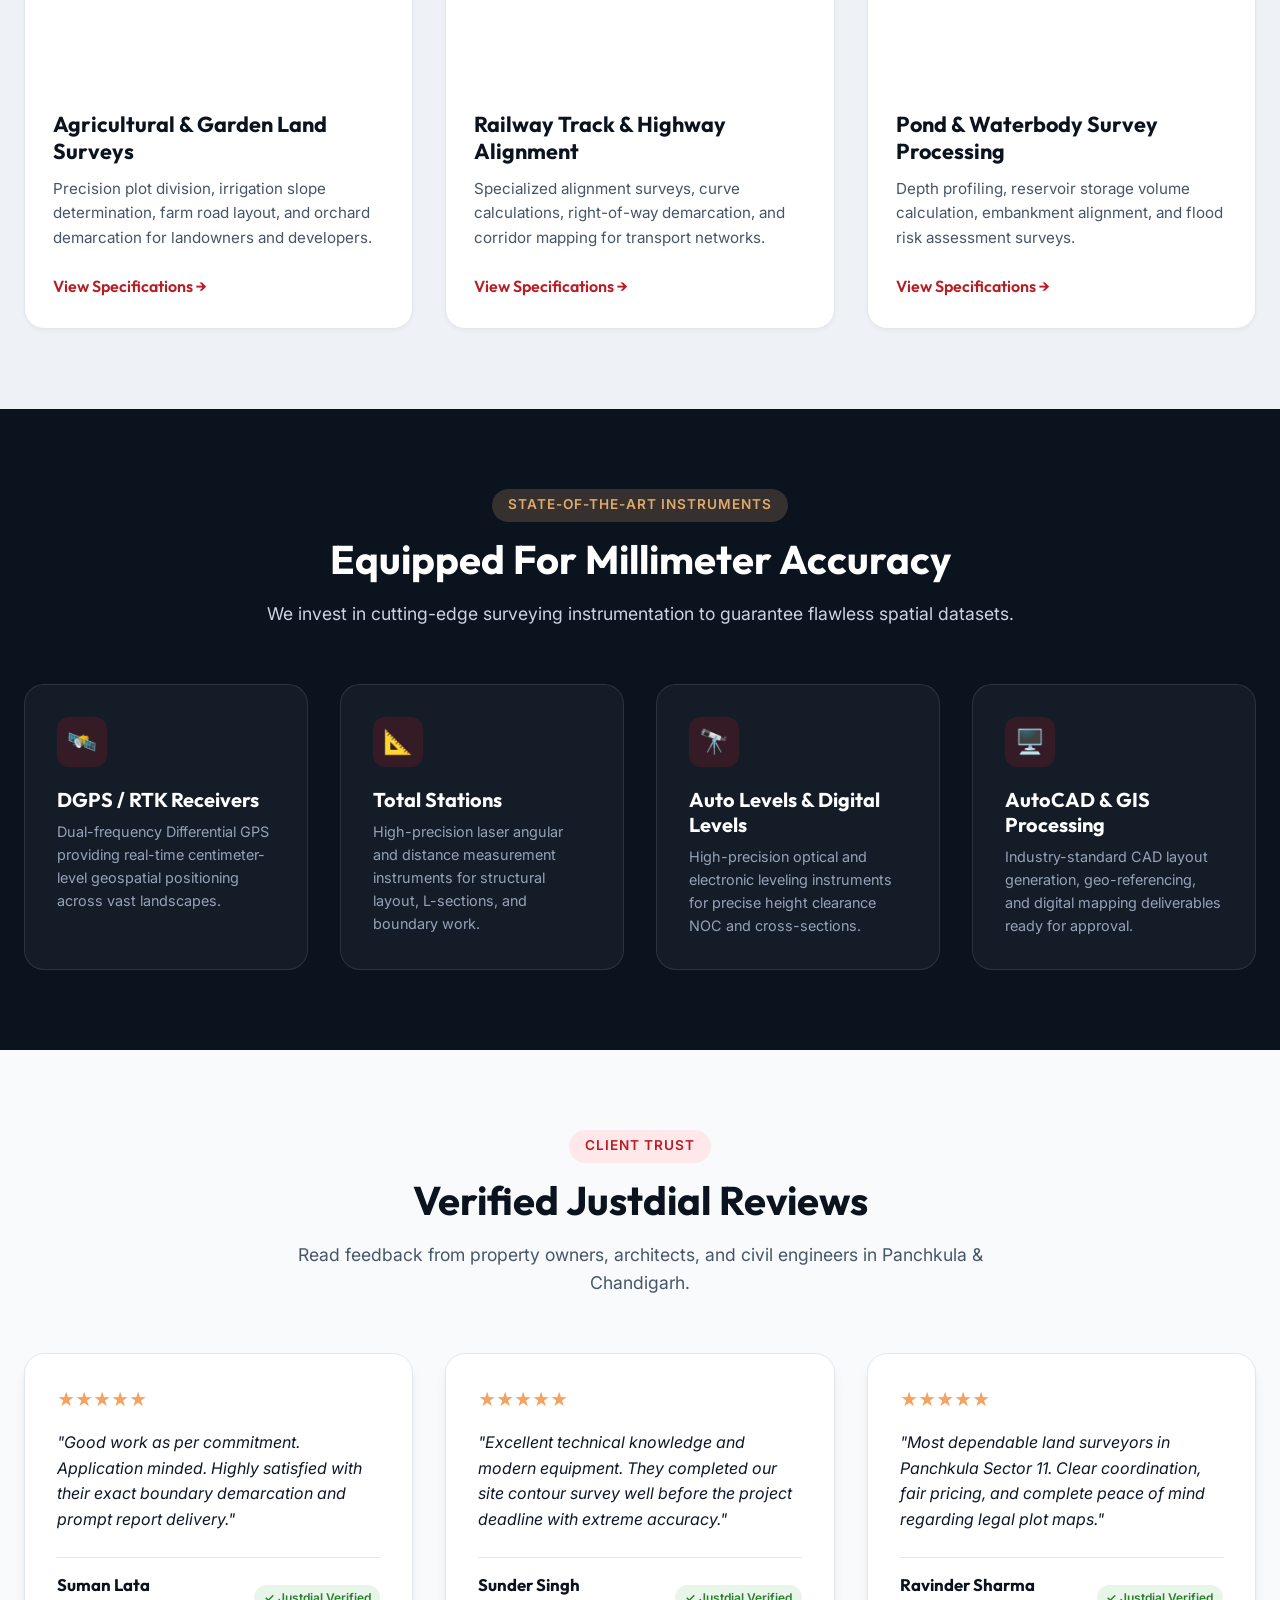
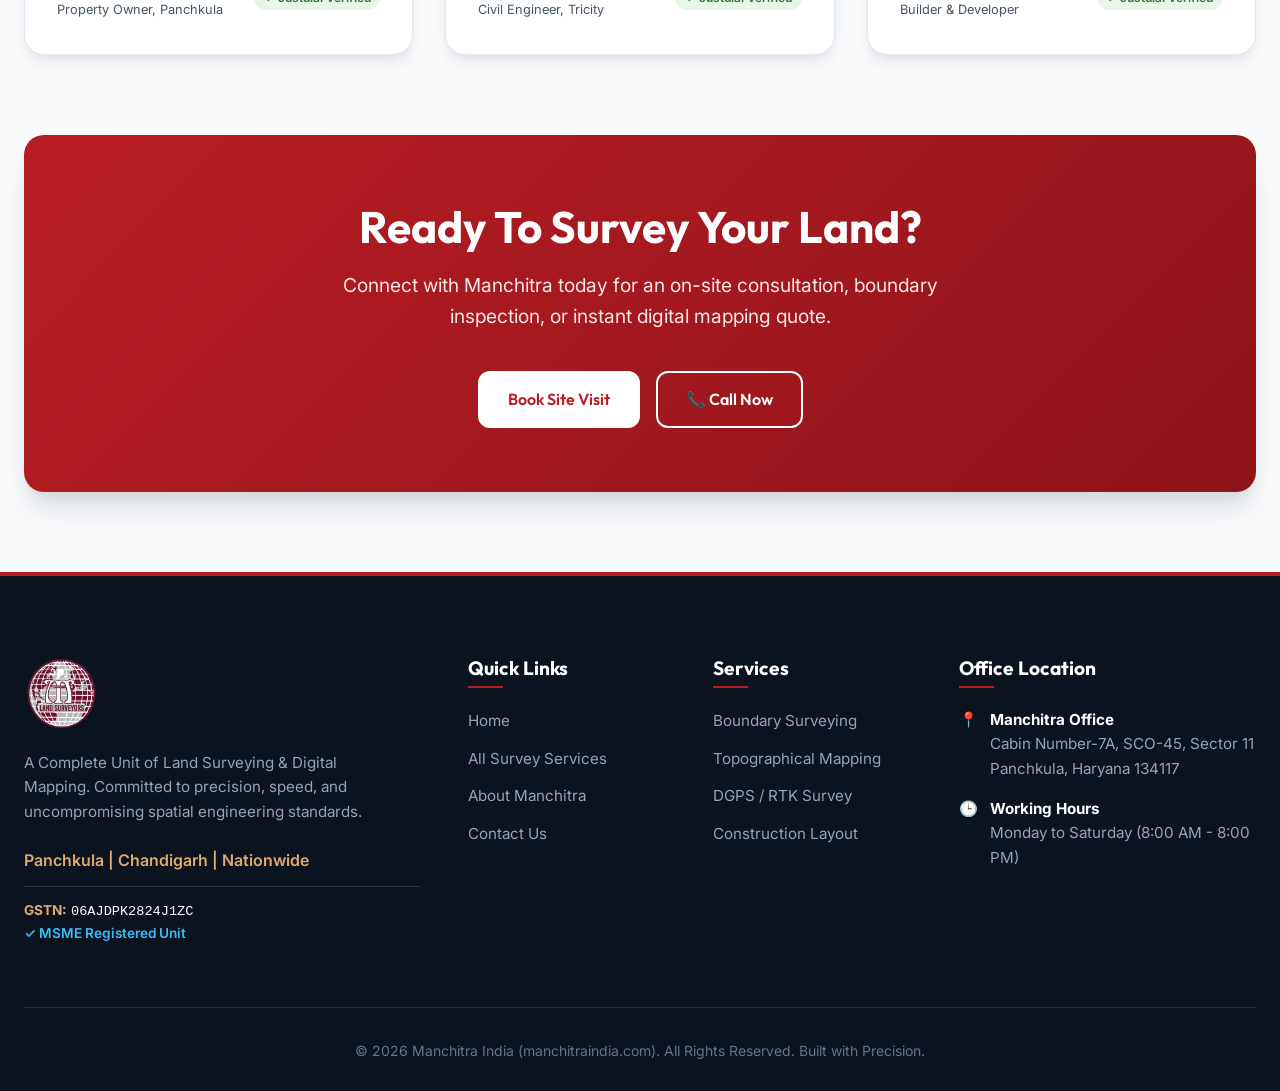
==== commit 5ed7a10d: "Set cost estimator default approx area to 5 and scale down services page main heading specifically o" ====
--- a/index.html
+++ b/index.html
@@ -142,7 +142,7 @@
                         <div class="form-row">
                             <div class="form-group">
                                 <label class="form-label" for="plot-size">Approx Area</label>
-                                <input type="number" id="plot-size" class="form-input" placeholder="e.g. 500" value="500" min="1">
+                                <input type="number" id="plot-size" class="form-input" placeholder="e.g. 5" value="5" min="1">
                             </div>
                             <div class="form-group">
                                 <label class="form-label" for="area-unit">Unit</label>
--- a/css/style.css
+++ b/css/style.css
@@ -354,6 +354,10 @@
     margin-bottom: 1.5rem;
 }
 
+.services-hero-title {
+    font-size: 3rem;
+}
+
 .hero-title span {
     color: var(--accent-gold);
 }
@@ -996,6 +1000,11 @@
         word-break: normal;
         overflow-wrap: normal;
     }
+
+    .services-hero-title {
+        font-size: 1.55rem !important;
+        line-height: 1.3;
+    }
     
     .hero-stats {
         grid-template-columns: 1fr;
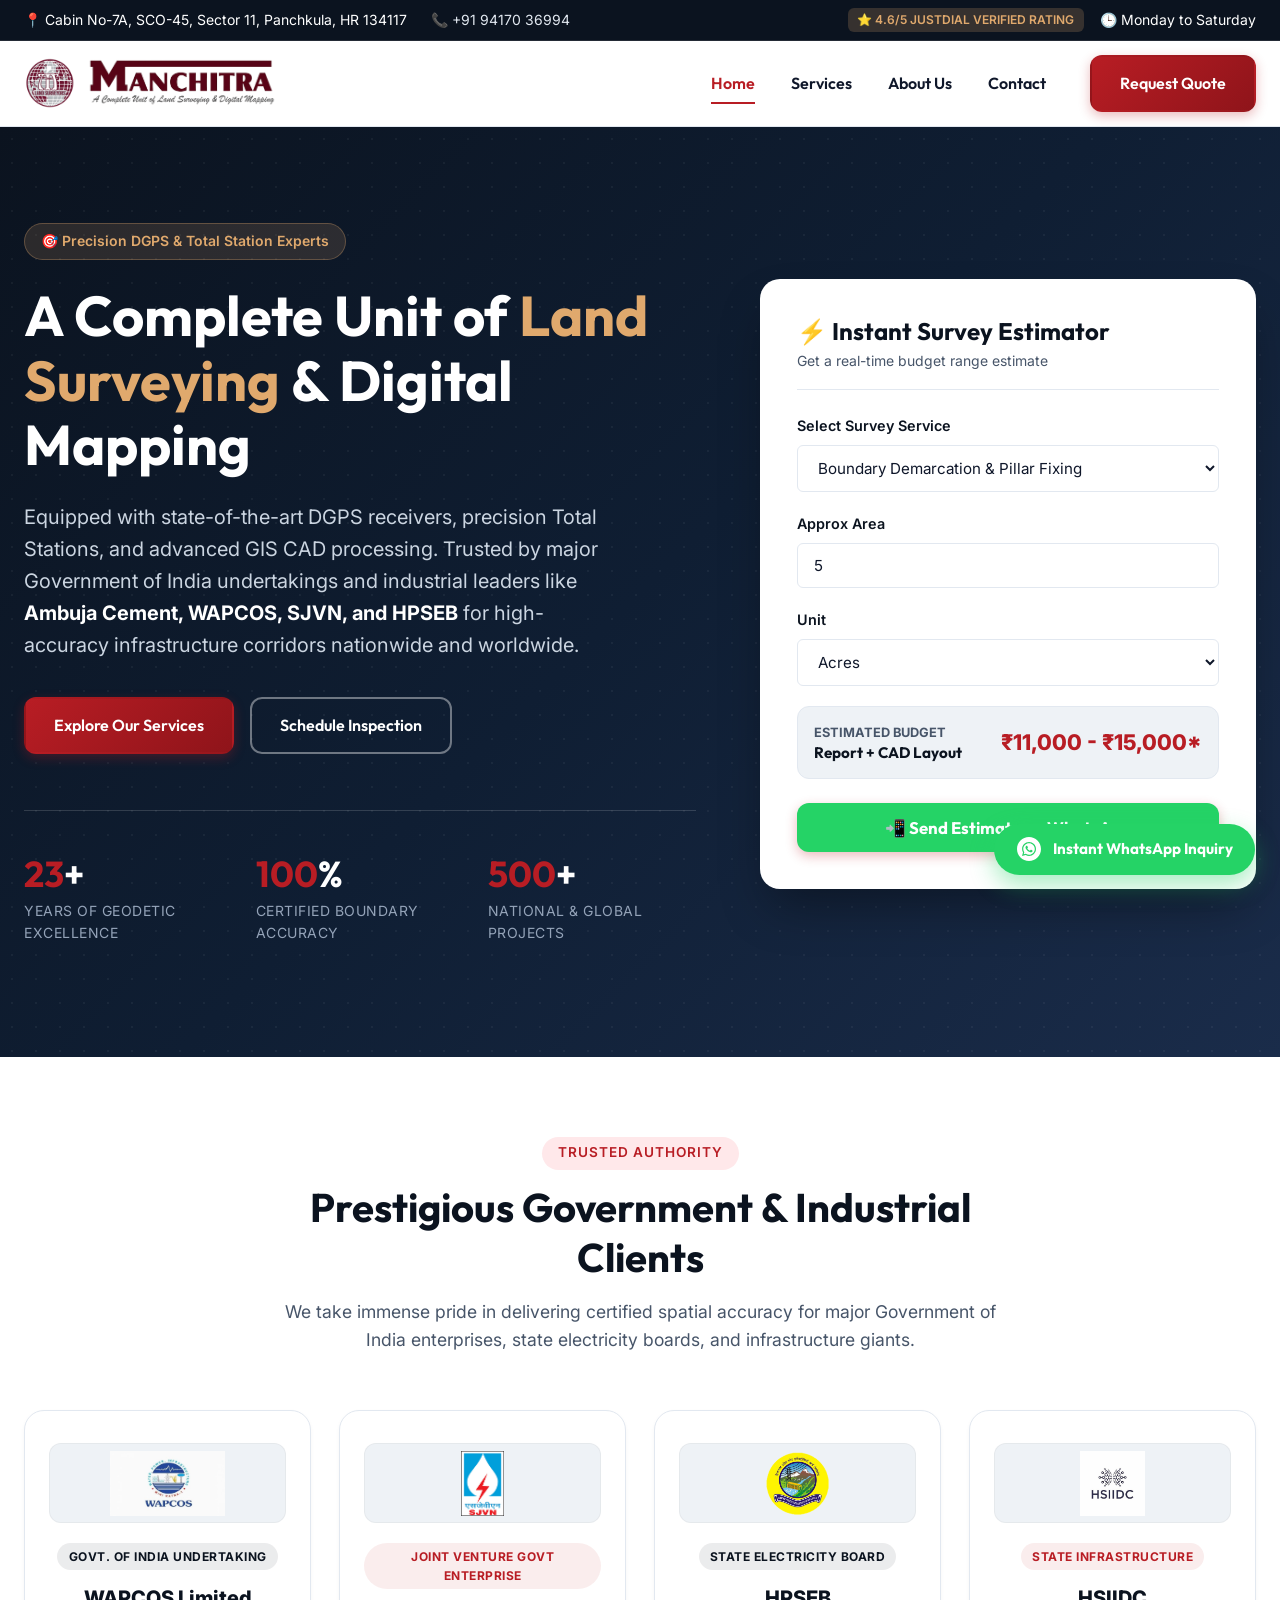
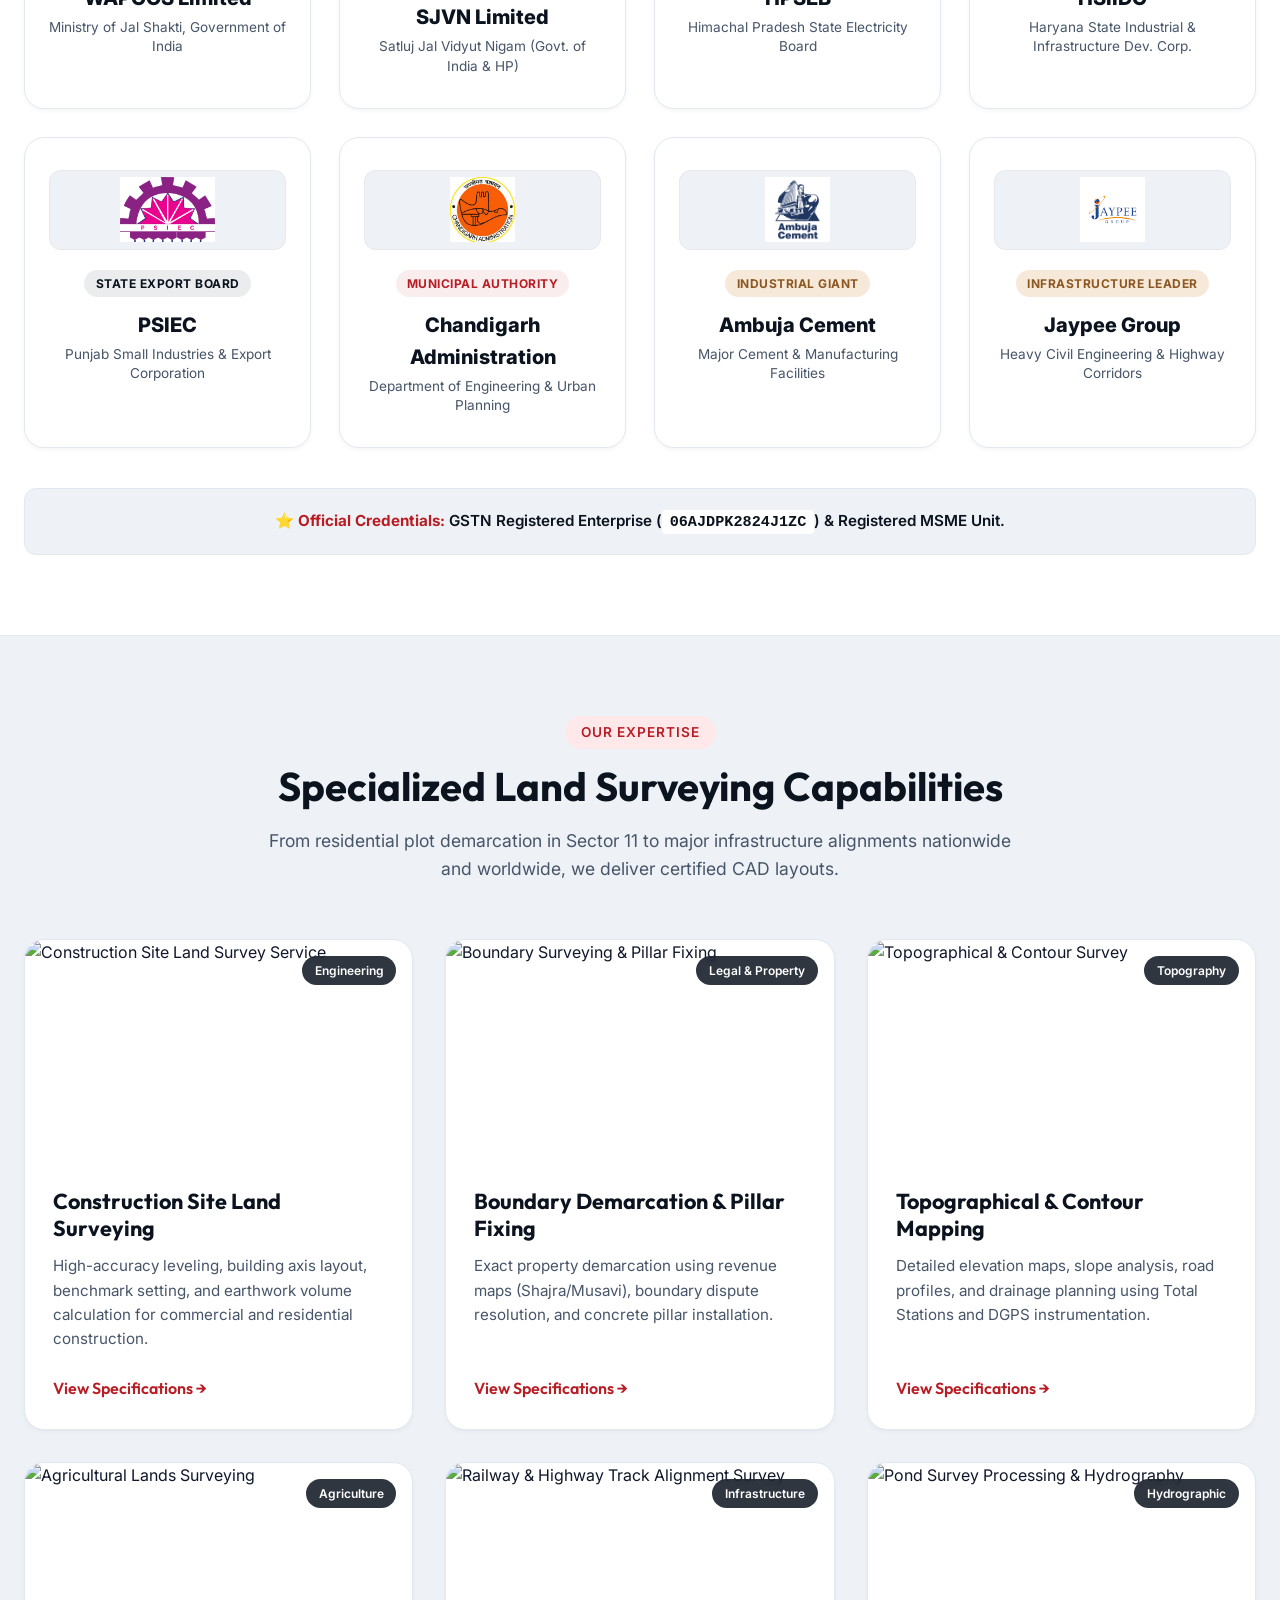
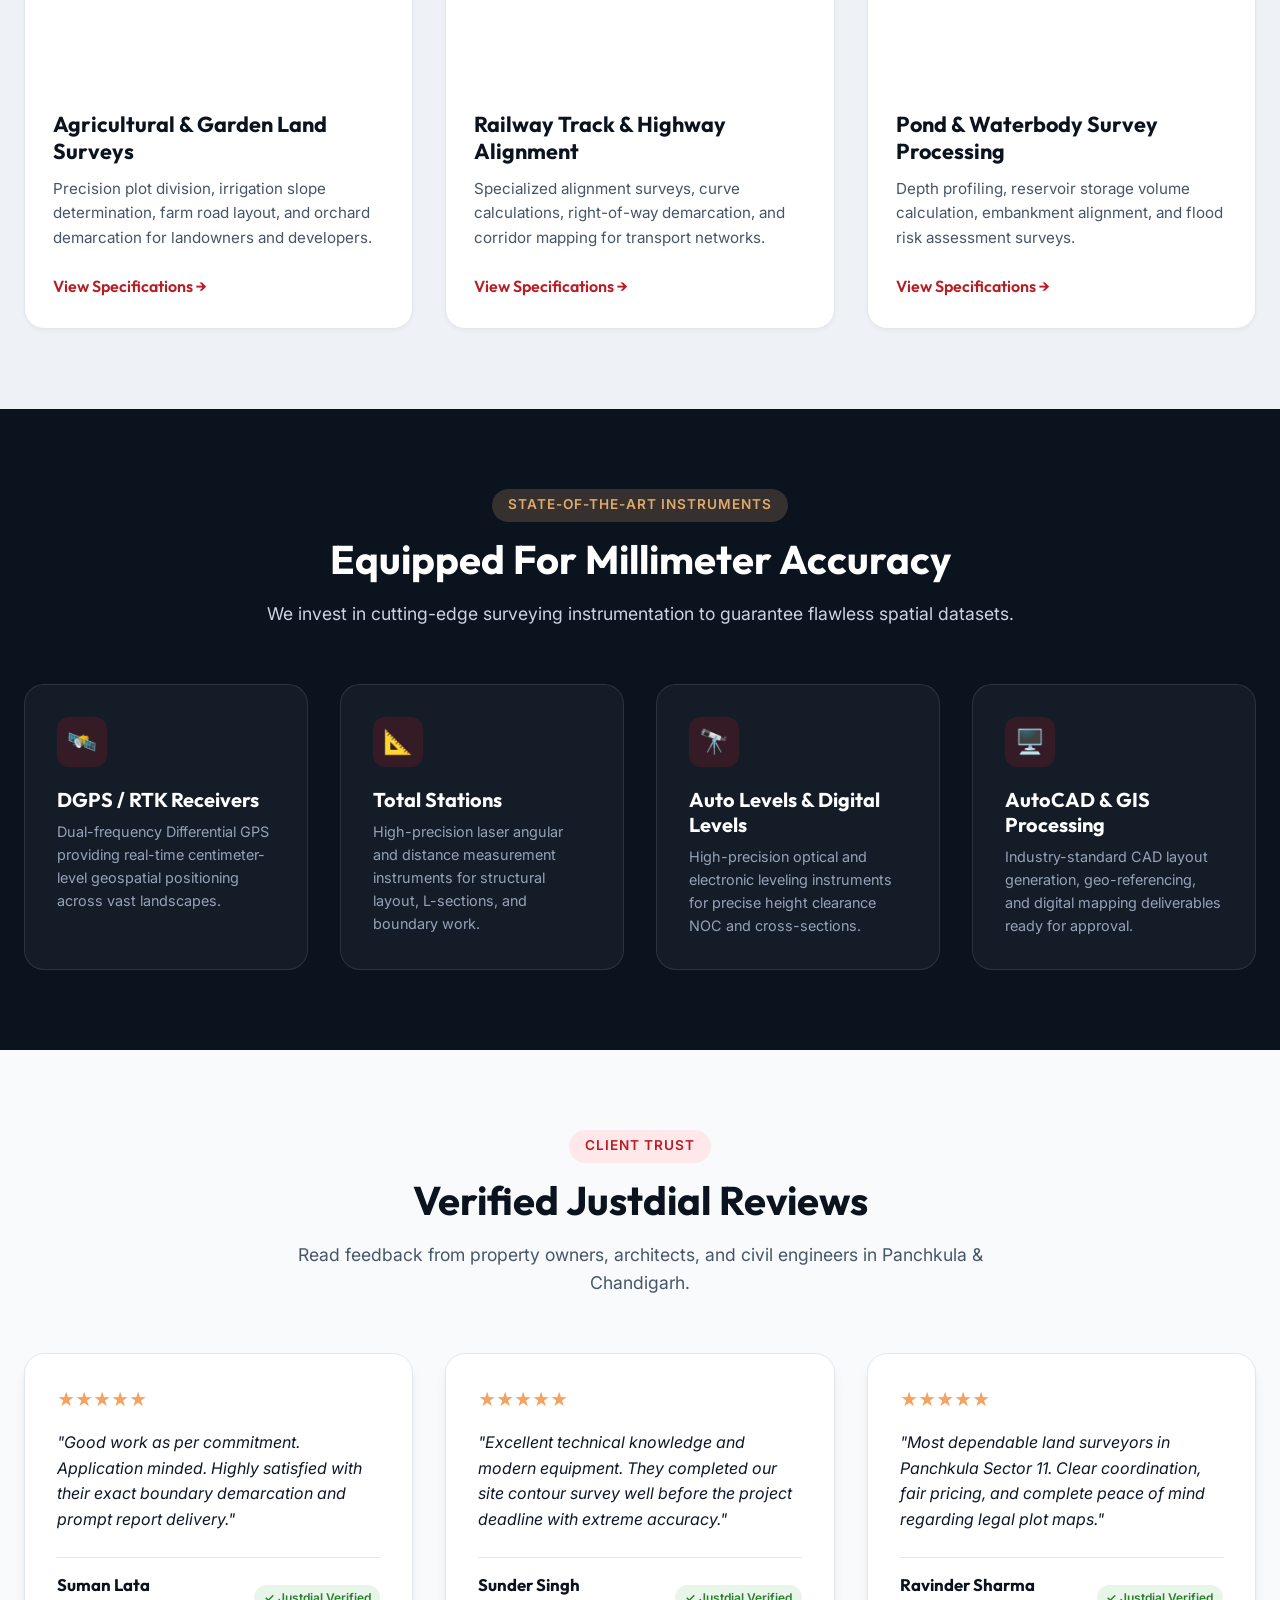
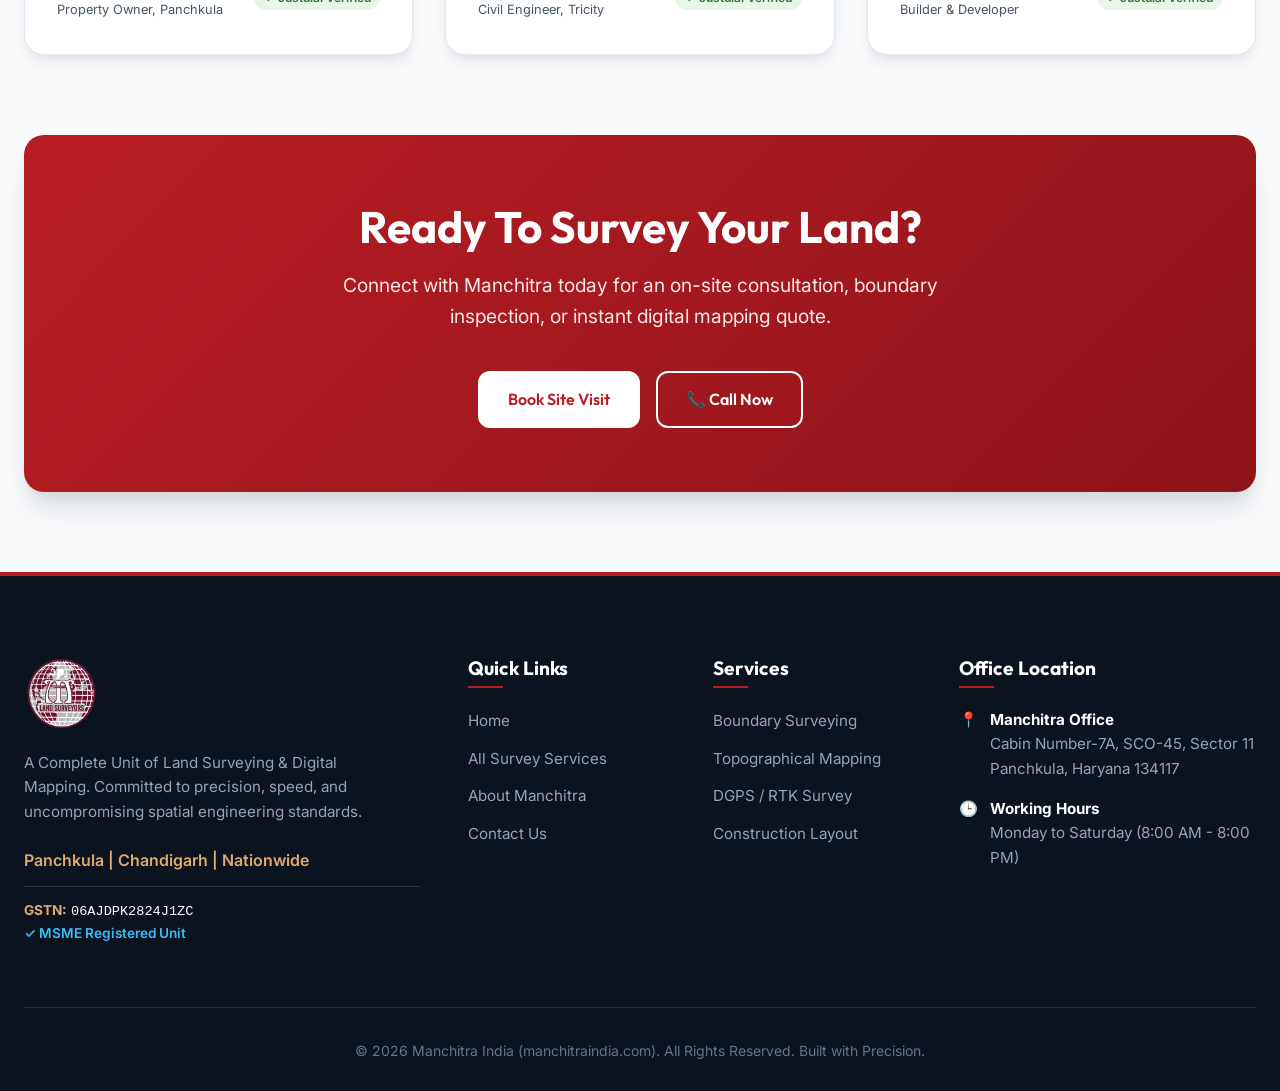
==== commit a5935cf7: "Display small emblem and big banner logo side by side on desktop navbar, while displaying only compa" ====
--- a/index.html
+++ b/index.html
@@ -80,7 +80,8 @@
     <header class="navbar">
         <div class="container nav-container">
             <a href="index.html" class="brand-logo">
-                <img src="assets/logo_big.png" alt="Manchitra Land Surveying Logo">
+                <img src="assets/logo_small.png" alt="Manchitra Emblem" class="logo-small">
+                <img src="assets/logo_big.png" alt="Manchitra Land Surveying Logo" class="logo-big">
             </a>
             <nav class="nav-links">
                 <a href="index.html" class="nav-link active">Home</a>
--- a/css/style.css
+++ b/css/style.css
@@ -251,9 +251,17 @@
 }
 
 .brand-logo img {
-    height: 55px;
+    height: 52px;
     width: auto;
     transition: var(--transition);
+}
+
+.logo-small {
+    display: block !important;
+}
+
+.logo-big {
+    display: block !important;
 }
 
 .brand-logo:hover img {
@@ -969,8 +977,12 @@
     .nav-container {
         height: 60px; /* Sleek compact mobile navbar height */
     }
-    .brand-logo img {
-        height: 38px; /* Perfectly scaled compact logo for phones */
+    .logo-big {
+        display: none !important;
+    }
+    .logo-small {
+        display: block !important;
+        height: 44px !important;
     }
     .nav-links {
         display: none;
@@ -1048,4 +1060,36 @@
         font-size: 1.75rem;
         word-break: normal;
     }
-}
+
+    .testimonials-grid {
+        grid-template-columns: 1fr !important;
+        gap: 1.25rem;
+    }
+
+    .review-card {
+        padding: 1.5rem 1.25rem !important;
+    }
+
+    .review-author {
+        flex-direction: column;
+        align-items: flex-start;
+        gap: 0.75rem;
+    }
+
+    .capability-suite-card {
+        padding: 1.5rem 1rem !important;
+        margin-bottom: 2.5rem !important;
+    }
+
+    .capability-suite-grid {
+        grid-template-columns: 1fr !important;
+        gap: 0.75rem !important;
+    }
+
+    .capability-suite-grid > div {
+        padding: 0.75rem 1rem !important;
+        font-size: 0.9rem !important;
+        word-break: normal;
+        overflow-wrap: normal;
+    }
+}
